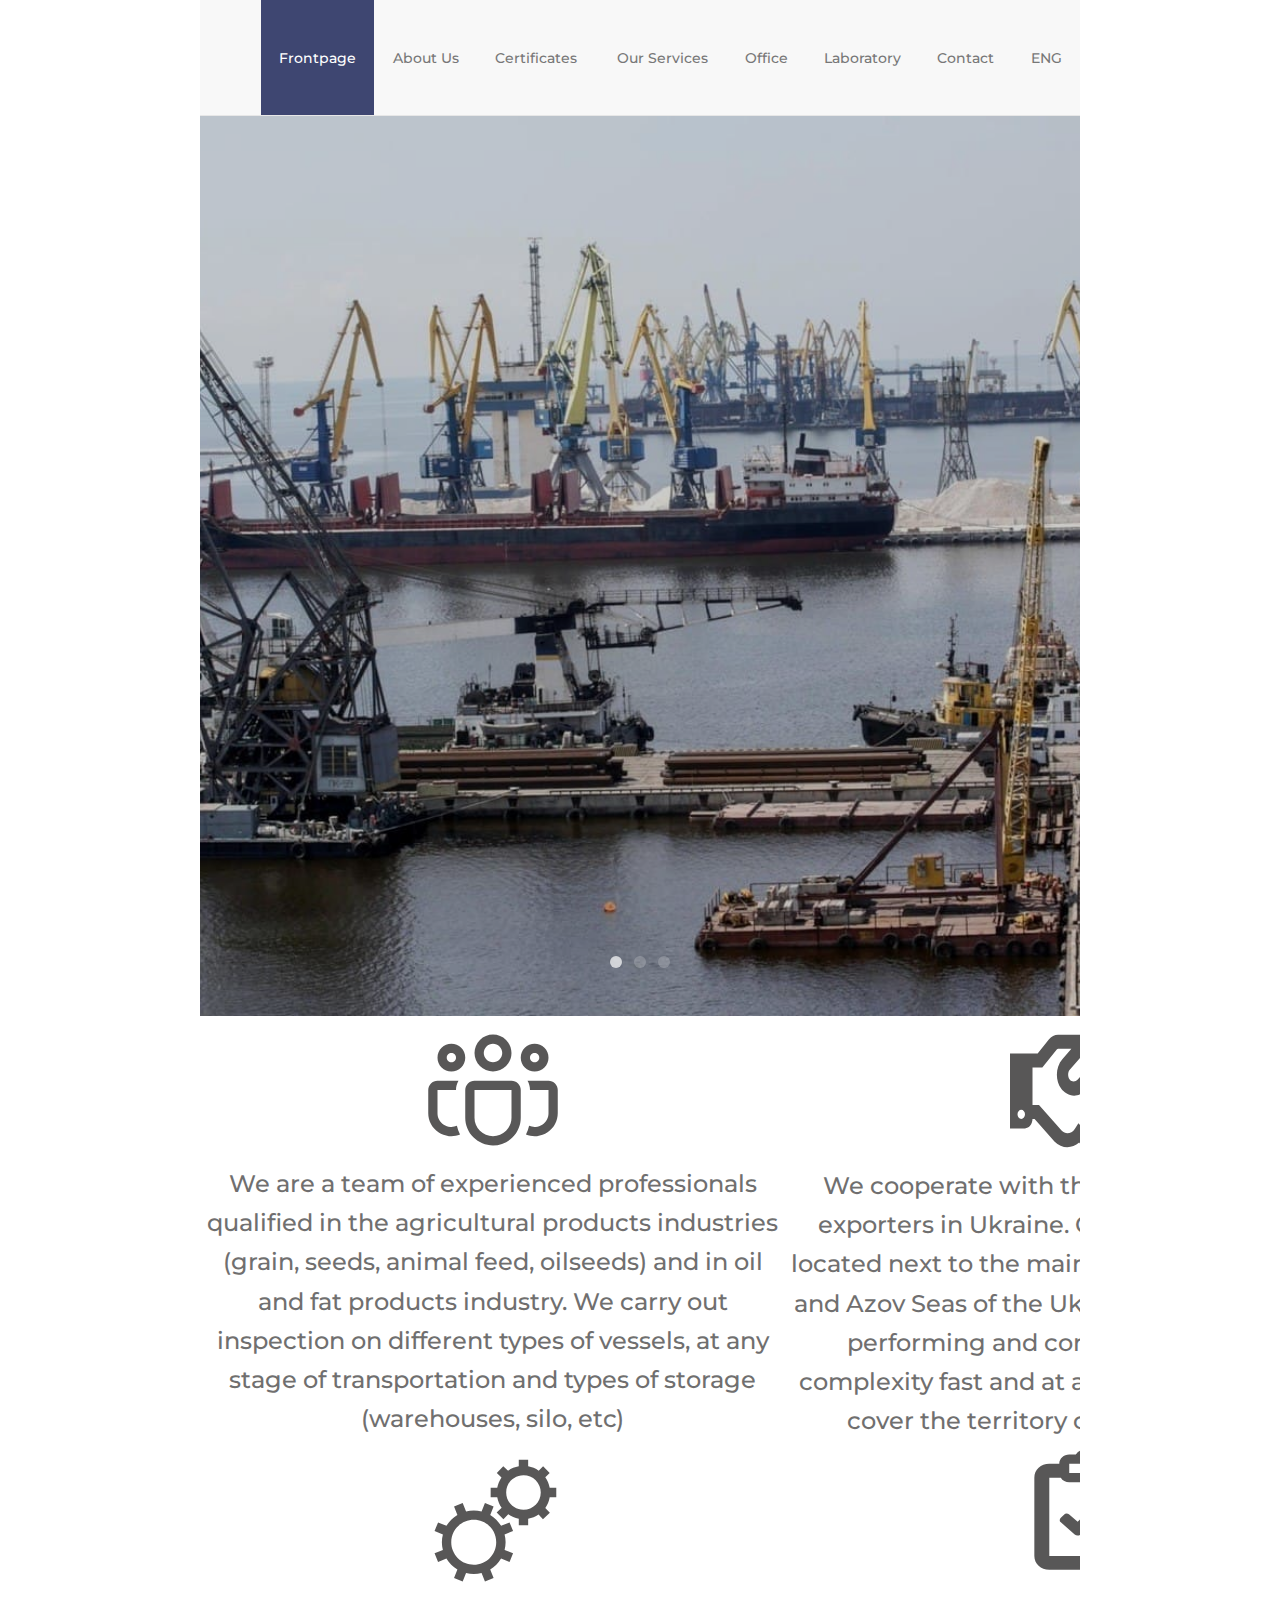
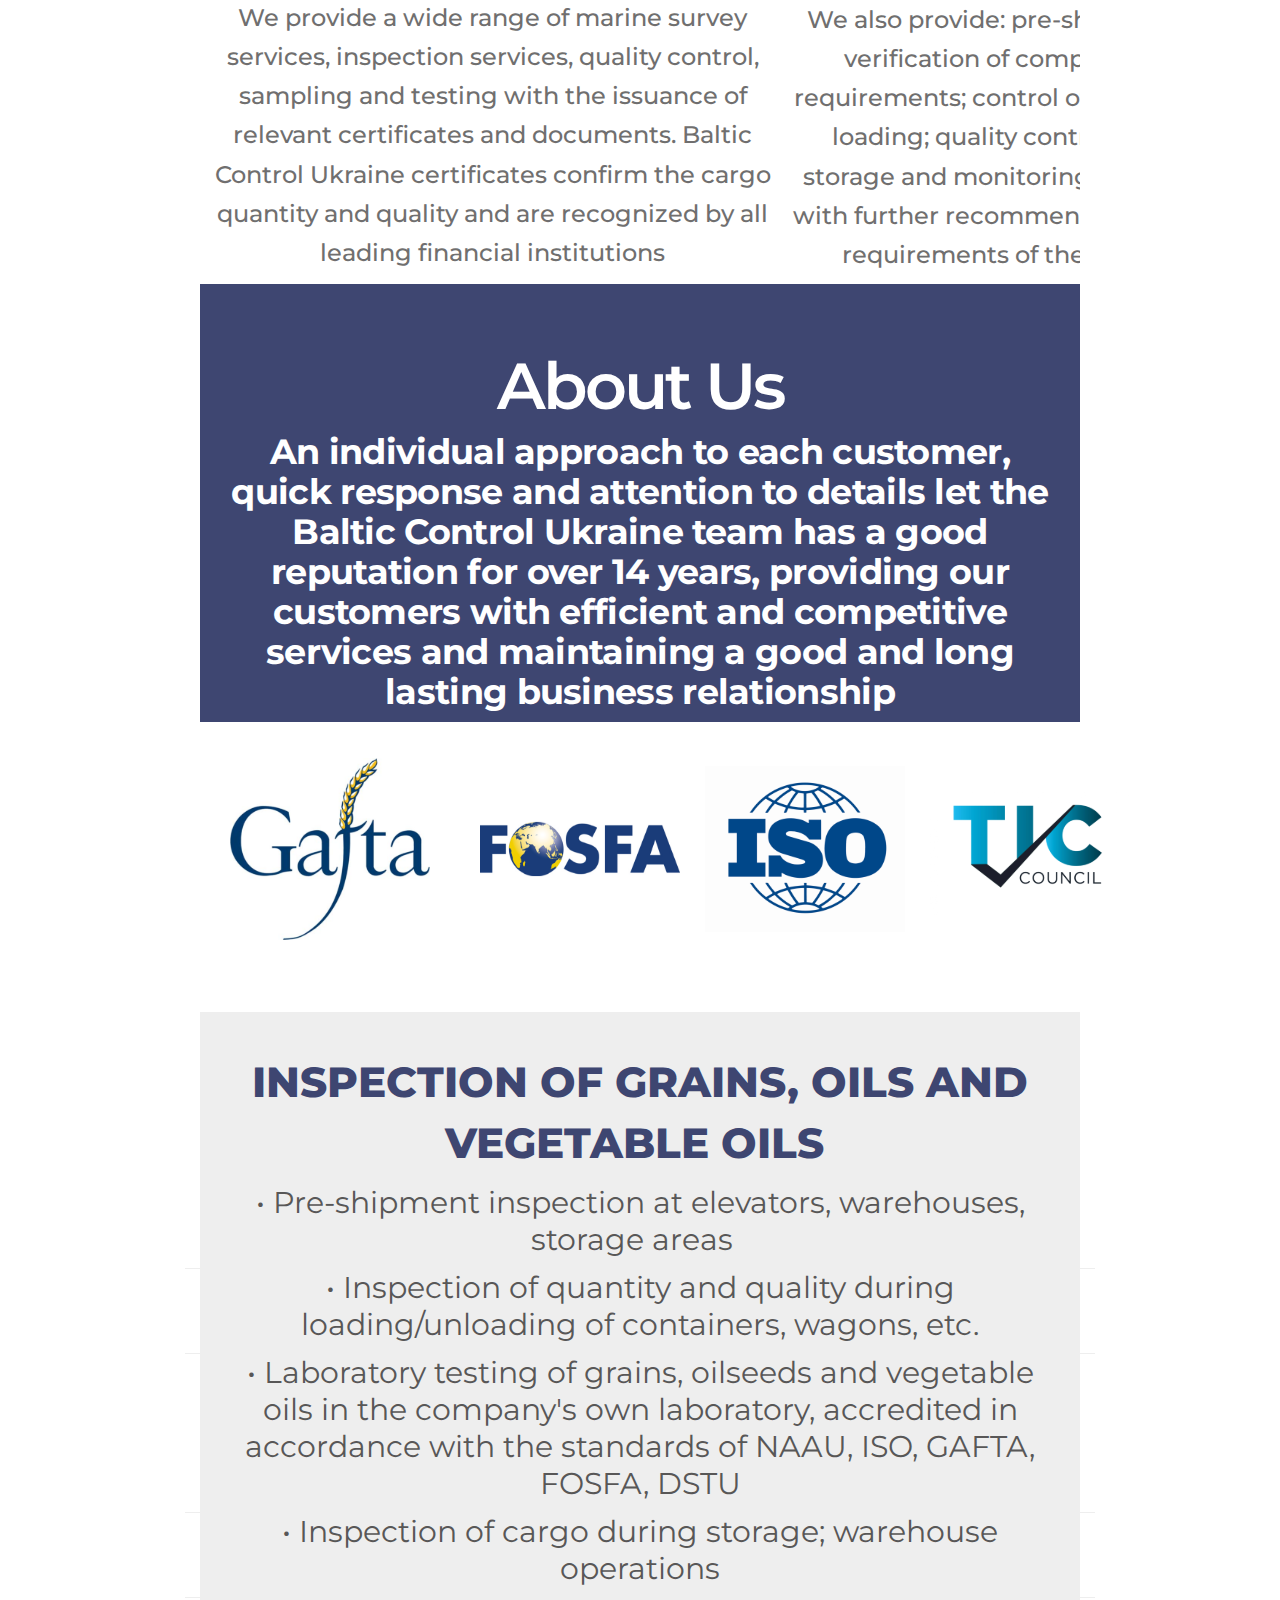
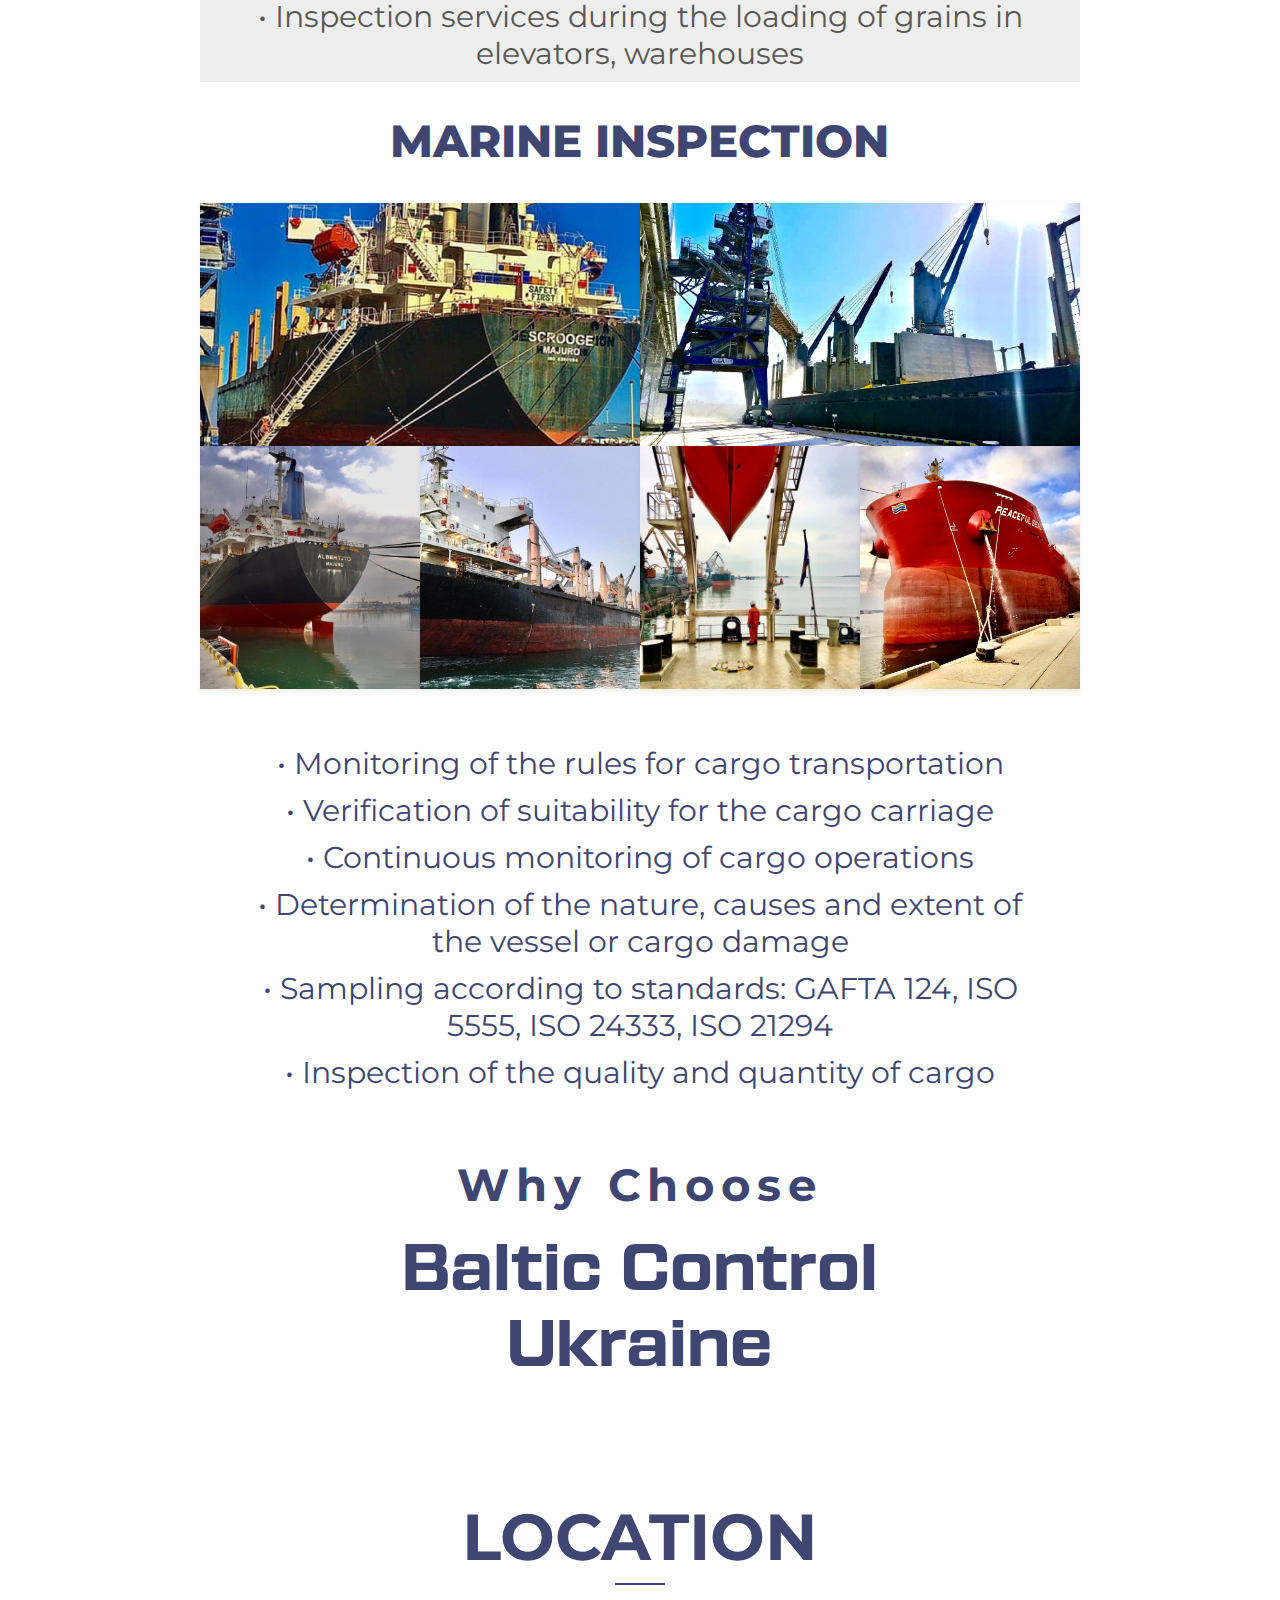
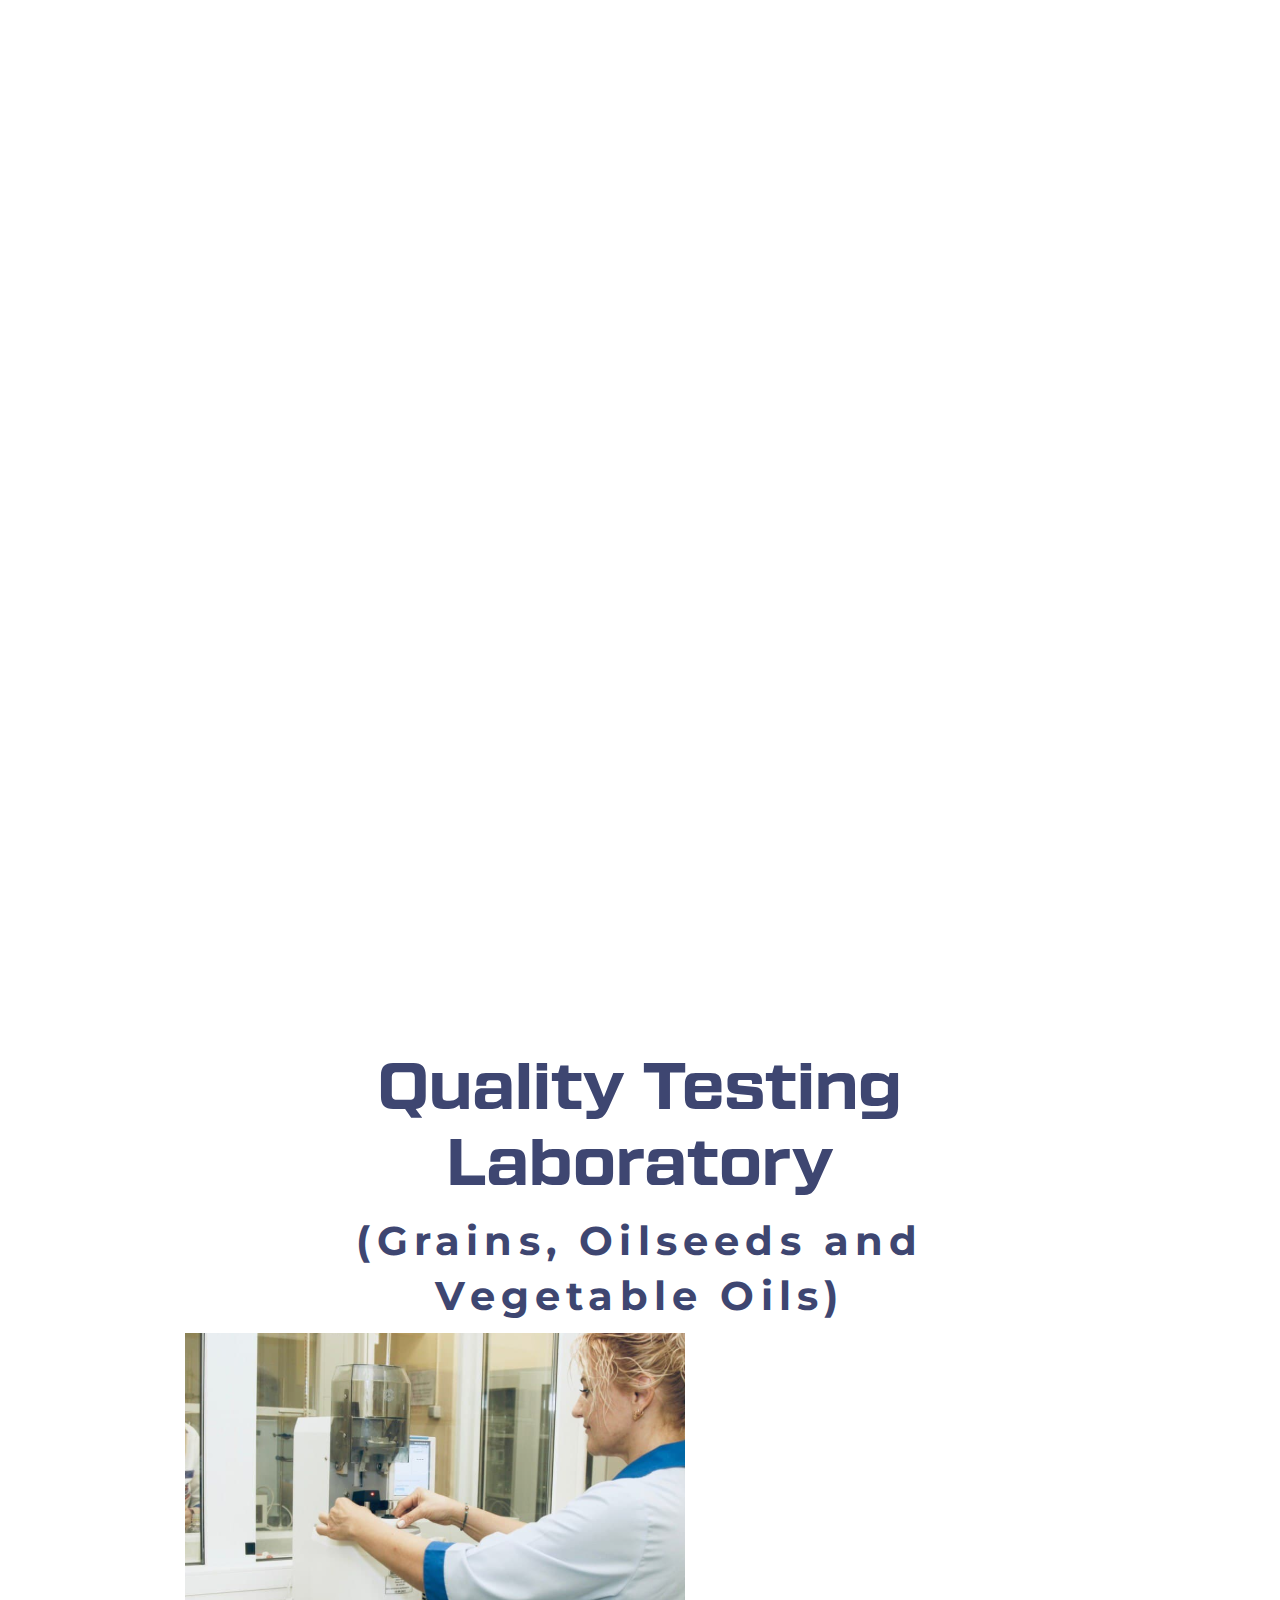
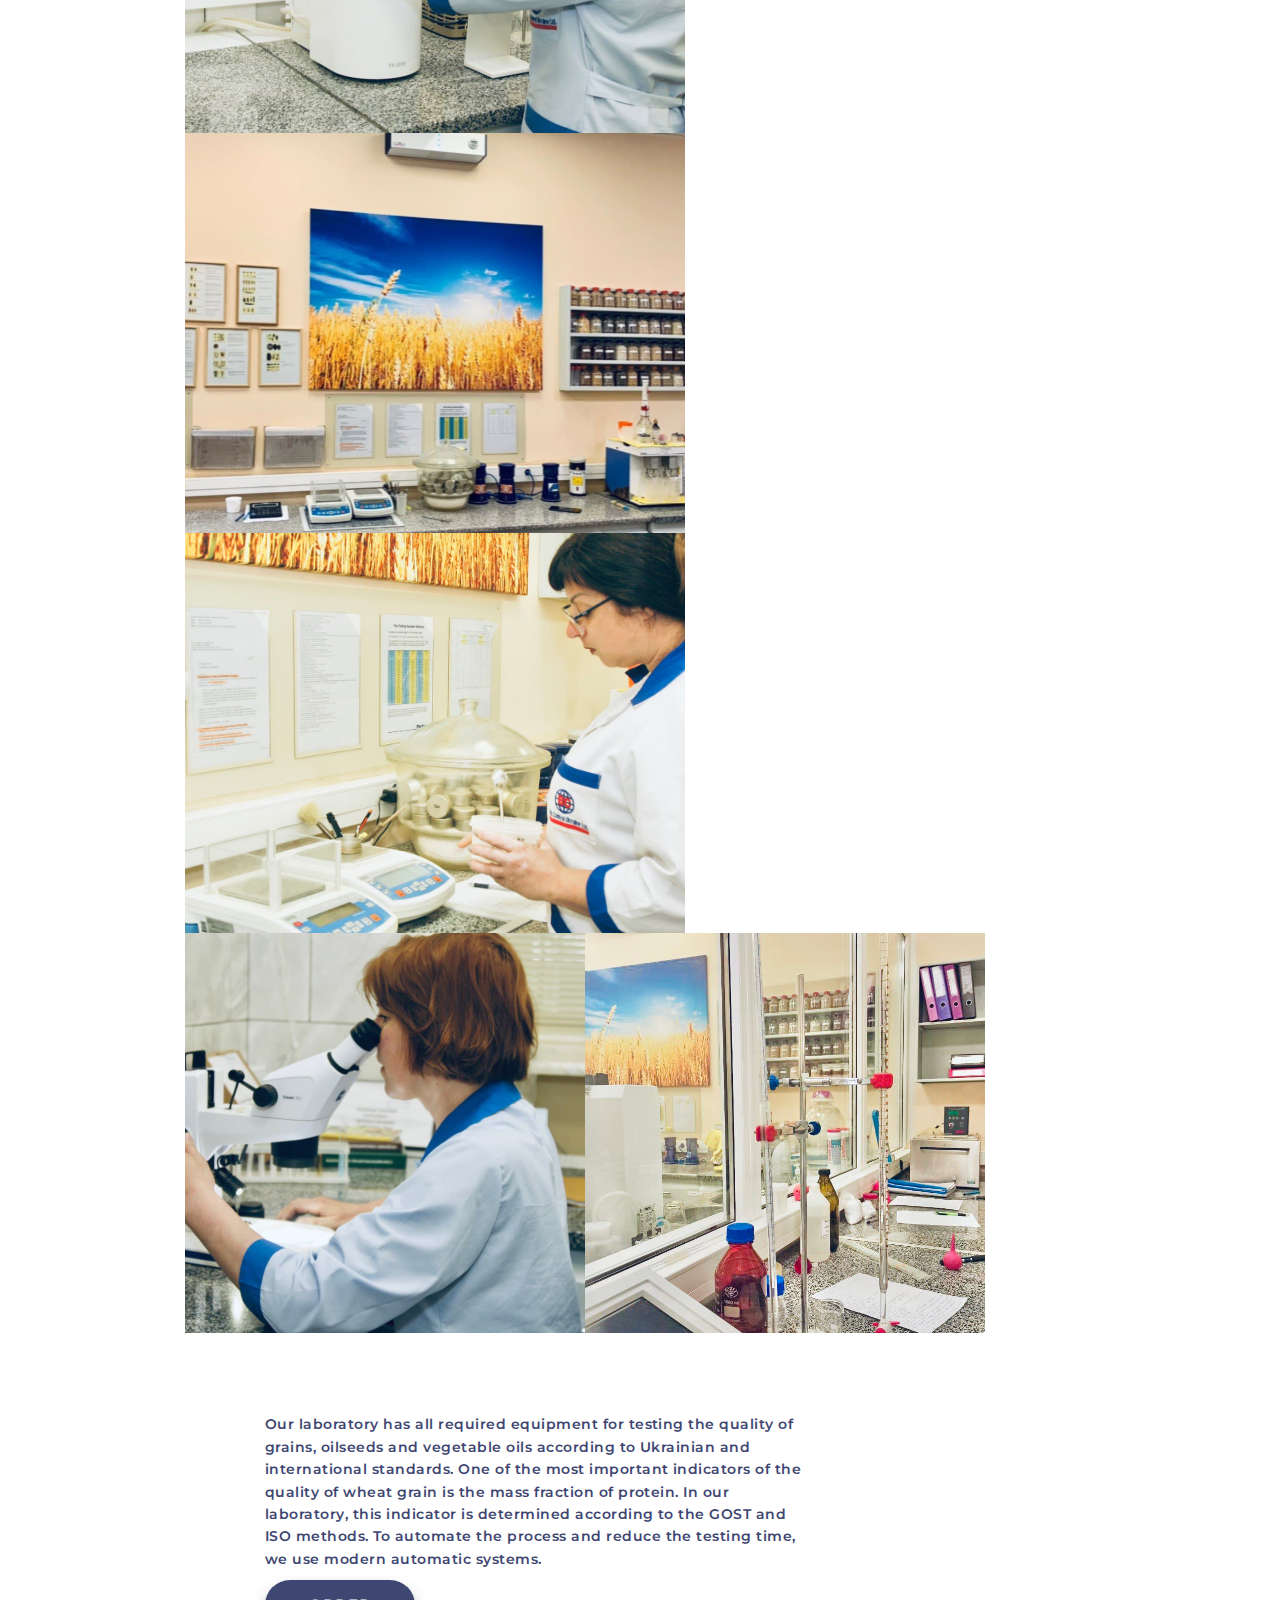
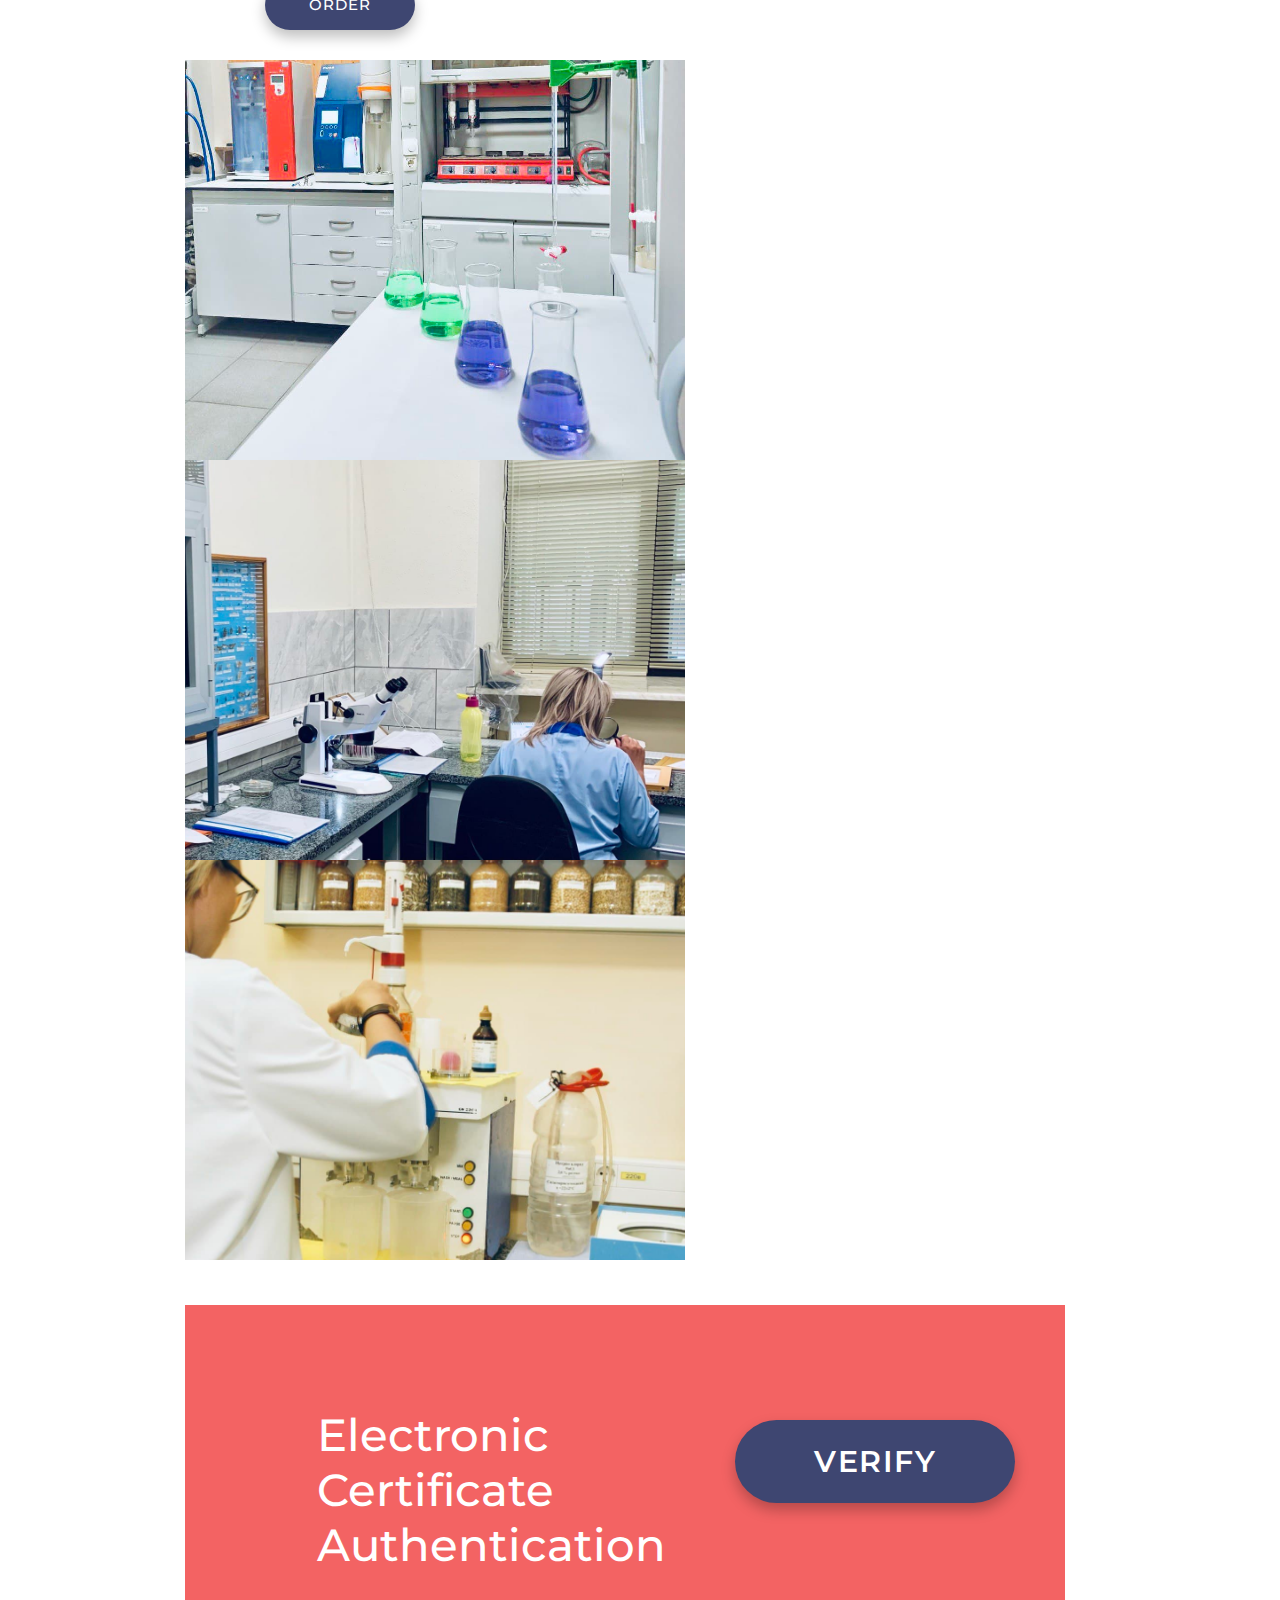
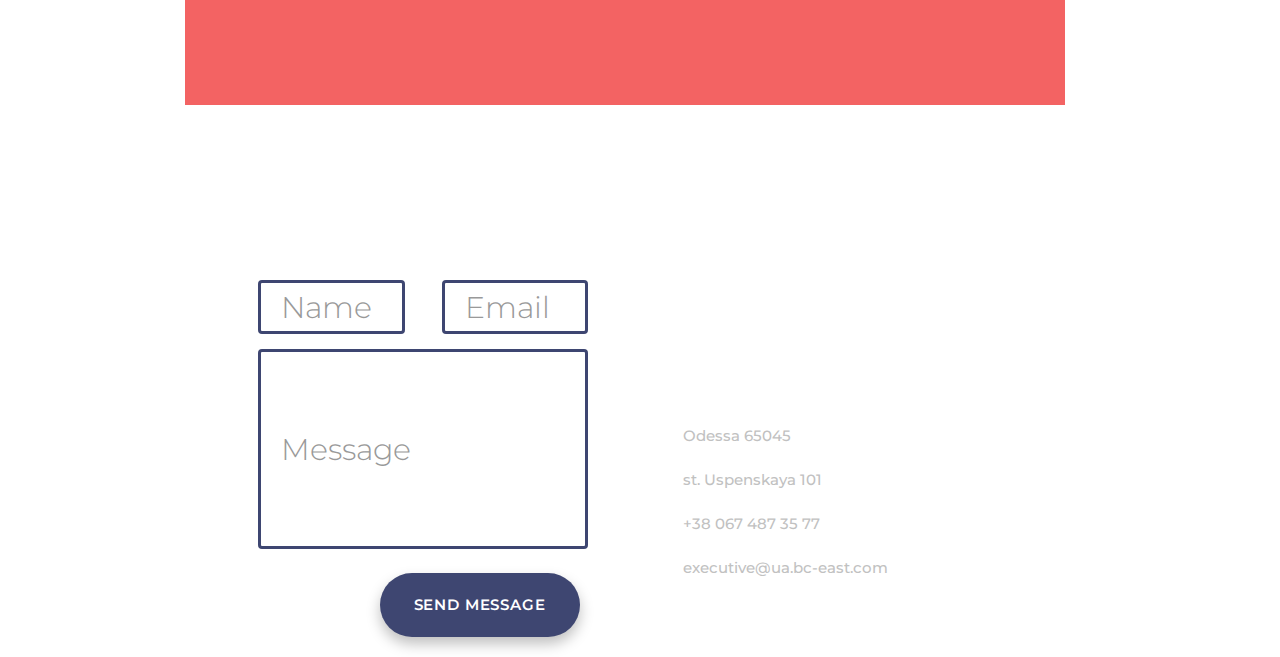
==== eng.html @ b2845d5c "Add files via upload" ====
<!DOCTYPE HTML>
<html>

<head>
	<meta charset="utf-8">
	<meta http-equiv="X-UA-Compatible" content="IE=edge">
	<title>Baltic Control Ukraine</title>
	<meta name="viewport" content="width=device-width, initial-scale=1">
	<meta name="description" content="Baltic Control" />

	<meta name="google-site-verification" content="5-y2svCvq6VU3RbQhEiI1MVONvw88_3k-zhdFDZA7wg" />



	<link rel="shortcut icon" href="./img/logos/globeLogo.svg" type="image/png">




	<link href="https://fonts.googleapis.com/css?family=Droid+Sans" rel="stylesheet">

	<!-- Animate.css -->
	<link rel="stylesheet" href="./css/animate.css">
	<link rel="stylesheet" href="./css/newmobile.css">
	<!-- Icomoon Icon Fonts-->
	<link href="https://fonts.googleapis.com/css2?family=Montserrat:wght@300;400;500;600;700;800&display=swap"
		rel="stylesheet">

	<link rel="stylesheet" href="./css/icomoon.css">

	<!-- Bootstrap  -->
	<link rel="stylesheet" href="./css/bootstrap.css">
	<!-- Magnific Popup -->
	<link rel="stylesheet" href="./css/magnific-popup.css">
	<!-- Owl Carousel  -->
	<link rel="stylesheet" href="./css/owl.carousel.min.css">
	<link rel="stylesheet" href="./css/owl.theme.default.min.css">
	<!-- Flexslider -->
	<link rel="stylesheet" href="./css/flexslider.css">
	<!-- Theme style  -->
	<link rel="stylesheet" href="./css/newstyle.css">

	<link rel="stylesheet" href="./fonts/TacticSans-Bld.woff">

	<!-- Modernizr JS -->
	<script src="js/jquery.min.js"></script>
	<script src="./js/modernizr-2.6.2.min.js"></script>

	<script src="./js/jquery.validate.min.js"></script>
	<script src="./js/script.js"></script>
	<!-- FOR IE9 below -->
	<!--[if lt IE 9]>
	<script src="js/respond.min.js"></script>
	<![endif]-->

</head>

<body>

	<div class="gtco-loader"></div>

	<div id="page">

		<nav class="navbar navbar-default navbar-static-top row">
			<div class="container-fluid">
				<div class="navbar-header">
					<a class="navbar-brand" href="#"><img src="./img/logos/logo.png" alt="" srcset="" "></a>

					<button type=" button" class="navbar-toggle" data-toggle="collapse" data-target=".navbar-collapse">
						<span class="sr-only">Toggle navigation</span>
						<span class="icon-bar"></span>
						<span class="icon-bar"></span>
						<sapn class="icon-bar"></sapn>
						</button>
				</div>
				<ul class="nav navbar-nav navbar-right collapse navbar-collapse">
					<li class="active"><a href="#main">Frontpage</a></li>
					<li><a href="#about">About Us</a></li>
					<li><a href="#certificates">Certificates</a></li>
					<li><a href="#poslugi">&nbsp;Our Services</a></li>
					<li><a href="#office">Office</a></li>
					<li><a href="#laba">Laboratory</a></li>
					<li><a href="#contacts">Contact</a></li>
					<li class="nav-item dropdown">
						<a class="nav-link dropdown-toggle" href="#" id="navbarDropdown" role="button"
							data-toggle="dropdown" aria-haspopup="true" aria-expanded="false">
							ENG
						</a>

						<div class="dropdown-menu dropdown-menu2" aria-labelledby="navbarDropdown">
							<a class="dropdown-item" href="./ru.html">РУ</a>
							<a class="dropdown-item" href="./index.html">УКР</a>
						</div>
					</li>
					<li>
						<a href="./ru.html" class="inv-bar" style="padding:0px;"> РУ</a>
					</li>

					<li><a href="./index.html" class="inv-bar" style="padding:0px;">УКР</a></li>
				</ul>

			</div>
		</nav>

		<div id="gtco-hero" class="js-fullheight" data-section="home" id="main">
			<div class="flexslider js-fullheight">
				<ul class="slides">
					<li style="background-image: url(./img/bgs/bgbody.jpg);">
						<div class="overlay"></div>
						<div class="container">
							<div class="col-md-10 col-md-offset-1 text-center js-fullheight slider-text"
								style="margin-top:0%">
								<div class="slider-text-inner">
									<img src="./img/logos/globeLogo.svg" class="globeLogo align-center" alt="">
									<h2>Baltic Control Ukraine</h2>

								</div>
							</div>
						</div>
					</li>
					<li style="background-image: url(./img/bgs/slider2.jpg);">
						<div class="overlay"></div>
						<div class="container">
							<div class="col-md-10 col-md-offset-1 text-center js-fullheight slider-text"
								style="margin-top:0%">
								<div class="slider-text-inner">
									<img src="./img/logos/globeLogo.svg" class="globeLogo align-center" alt="">
									<h2>Baltic Control Ukraine</h2>

								</div>
							</div>
						</div>
					</li>
					<li style="background-image: url(./img/bgs/slider-3.jpg);">
						<div class="overlay"></div>
						<div class="container">
							<div class="col-md-10 col-md-offset-1 text-center js-fullheight slider-text"
								style="margin-top:0%">
								<div class="slider-text-inner">
									<img src="./img/logos/globeLogo.svg" class="globeLogo align-center" alt="">
									<h2>Baltic Control Ukraine</h2>

								</div>
							</div>
						</div>
					</li>
				</ul>
			</div>
		</div>

		<div class="container cards" id="about">


			<div class="row">
				<div class="col-md-6">
					<div class="card">
						<div class="card-img text-center">
							<img src="./img/icons/team.svg" class="card-img-top text-center" alt="...">
						</div>
						<div class="card-body">
							<p class="ct1">We are a team of experienced professionals qualified in the agricultural products industries (grain, seeds, animal feed, oilseeds) and in oil and fat products industry. We carry out inspection on different types of vessels, at any stage of transportation and types of storage (warehouses, silo, etc)</div>
						<div class="card">
							<div class="card-img text-center">
								<img src="./img/icons/services.svg" class="card-img-top text-center" alt="...">
							</div>
							<div class="card-body">
								<p class="ct1">We provide a wide range of marine survey services, inspection services, quality control, sampling and testing with the issuance of relevant certificates and documents. Baltic Control Ukraine certificates confirm the cargo quantity and quality and are recognized by all leading financial institutions</p>
							</div>
						</div>
					</div>
				</div>
				<div class="row">
					<div class="col-md-6">
						<div class="card">
							<div class="card-img text-center">
								<img src="./img/icons/handshake.svg" class="card-img-top " alt="...">
							</div>
							<div class="card-body">
								<p class="ct1">We cooperate with the biggest agricultural exporters in Ukraine. Company branches are located next to the main cargo hubs of the Black and Azov Seas of the Ukrainian coast; this allows performing and controlling work of any complexity fast and at a high level. Our services cover the territory of the whole country</p>
							</div>
						</div>

						<div class="card">
							<div class="card-img text-center">
								<img src="./img/icons/inspection.svg" class="card-img-top text-center" alt="...">
							</div>
							<div class="card-body">
								<p class="ct1">We also provide: pre-shipment inspection and verification of compliance with contract requirements; control of weight/quantity during loading; quality control of cargo; collateral storage and monitoring; review of the contract with further recommendations according to the requirements of the destination country </p>
							</div>
						</div>
					</div>
				</div>
			</div>
		</div>
	</div>
	</div>
	</div>
	</div>

	<div class="third-block" id="certificates">
		<div class="col texts">
			<div class="row text-center">
				<h2>About Us</h2>
			</div>
			<div class="row text-center">
				<p>An individual approach to each customer, quick response and attention to details let the Baltic Control Ukraine team has a good reputation for over 14 years, providing our customers with efficient and competitive services and maintaining a good and long lasting business relationship</p>
			</div>
		</div>
	</div>

	<div class="certificates container text-center ">
		<div class="row lg2">
			<div class="col-md-3 col-sm-6">
				<img src="./img/logos/gafta.svg" alt="" class="logo1 lg2">
			</div>

			<div class="col-md-3 col-sm-6">
				<img src="./img/logos/fosfa.svg" alt="" class="logo2 lg2">
			</div>

			<div class="col-md-3 col-sm-6">
				<img src="./img/logos/iso.svg" alt="" class="logo3 lg2">
			</div>

			<div class="col-md-3 col-sm-6">
				<img src="./img/logos/tic.svg" alt="" class="logo4 lg2">
			</div>
		</div>

		<div class="row" style="columns: 2;">
			<div class="col-md-6 col-sm-6">
				<img src="./img/logos/gafta.svg" alt="" class="logo1 logoz">
			</div>

			<div class="col-md-6 col-sm-6">
				<img src="./img/logos/fosfa.svg" alt="" class="logo2 logoz">
			</div>
		</div>

		<div class="row" style="columns: 2;">
			<div class="col-md-6 col-sm-6">
				<img src="./img/logos/iso.svg" alt="" class="logo3 logoz">
			</div>

			<div class="col-md-6 col-sm-6">
				<img src="./img/logos/tic.svg" alt="" class="logo4 logoz">
			</div>
		</div>


	</div>


	<div class="inspect" id="poslugi">
		<div class="row text-center">
			<h2>INSPECTION OF GRAINS, OILS AND VEGETABLE OILS&nbsp;</h2>
		</div>

		<div class="row text-center">
			<p>• Pre-shipment inspection at elevators, warehouses, storage areas&nbsp;&nbsp;</p>
			<hr />
			<p>•&nbsp;Inspection of quantity and quality during loading/unloading of containers, wagons, etc.</p>
			<hr />
			<p>•&nbsp;Laboratory testing of grains, oilseeds and vegetable oils in the company's own laboratory, accredited in accordance with the standards of NAAU, ISO, GAFTA, FOSFA, DSTU</p>
			<hr />
			<p>•&nbsp;Inspection of cargo during storage; warehouse operations</p>
			<hr />
			<p>•&nbsp;Inspection services during the loading of grains in elevators, warehouses</p>



		</div>
	</div>

	<div class="gtco-section gtco-secinsp" id="gtco-portfolio" data-section="portfolio">
		<div class="gtco-container">
			<div class="row">
				<div class="col-md-8 col-md-offset-2 text-center gtco-heading insp-h">
					<h1>MARINE INSPECTION</h1>
				</div>
			</div>

			<div class="kollage1">
				<div class="row ">
					<div class="col-md-6">
						<a href="./img/kollage1/kollage1.jpg" class="gtco-card-item image-popup"
							title="Project name here.">
							<figure>
								<div class="overlay"><i class="ti-plus"></i></div>
								<img src="./img/kollage1/kollage1.jpg" alt="Image" class="img-responsive">
							</figure>
						</a>
					</div>
					<div class="col-md-6">
						<a href="./img/kollage1/kollage3.jpg" class="gtco-card-item image-popup"
							title="Project name here.">
							<figure>
								<div class="overlay"><i class="ti-plus"></i></div>
								<img src="./img/kollage1/kollage3.jpg" alt="Image" class="img-responsive">
							</figure>
						</a>
					</div>
				</div>
				<div class="row">
					<div class="col-md-3">
						<a href="./img/kollage1/kollage4.jpg" class="gtco-card-item image-popup"
							title="Project name here.">
							<figure>
								<div class="overlay"><i class="ti-plus"></i></div>
								<img src="./img/kollage1/kollage4.jpg" alt="Image" class="img-responsive">
							</figure>
						</a>
					</div>
					<div class="col-md-3">
						<a href="./img/kollage1/kollage5.jpg" class="gtco-card-item image-popup"
							title="Project name here.">
							<figure>
								<div class="overlay"><i class="ti-plus"></i></div>
								<img src="./img/kollage1/kollage5.jpg" alt="Image" class="img-responsive">
							</figure>
						</a>
					</div>
					<div class="col-md-3">
						<a href="./img/kollage1/kollage8.jpg" class="gtco-card-item image-popup"
							title="Project name here.">
							<figure>
								<div class="overlay"><i class="ti-plus"></i></div>
								<img src="./img/kollage1/kollage8.jpg" alt="Image" class="img-responsive">
							</figure>
						</a>
					</div>
					<div class="col-md-3">
						<a href="./img/kollage1/kollage9.jpg" class="gtco-card-item image-popup"
							title="Project name here.">
							<figure>
								<div class="overlay"><i class="ti-plus"></i></div>
								<img src="./img/kollage1/kollage9.jpg" alt="Image" class="img-responsive">
							</figure>
						</a>
					</div>

				</div>

			</div>

			<!-- <div class="kollage3 row">
				<div class="itemK col-md-6 row">
					<a href="./img/kollage1/kollage5.svg" class="gtco-card-item image-popup"
							title="Project name here.">
							<figure>
								<div class="overlay"><i class="ti-plus"></i></div>
								<img src="./img/kollage1/kollage5.svg" alt="Image" class="img-responsive">
							</figure>
					</a>
				</div>
				<div class="itemK col-md-3">
					<a href="./img/kollage1/kollage3.svg" class="gtco-card-item image-popup"
							title="Project name here.">
							<figure>
								<div class="overlay"><i class="ti-plus"></i></div>
								<img src="./img/kollage1/kollage3.svg" alt="Image" class="img-responsive bigimg">
							</figure>
					</a>
				</div>
				<div class="itemK col-md-3">
					<a href="./img/kollage1/kollage9.svg" class="gtco-card-item image-popup"
							title="Project name here.">
							<figure>
								<div class="overlay"><i class="ti-plus"></i></div>
								<img src="./img/kollage1/kollage9.svg" alt="Image" class="img-responsive bigimg">
							</figure>
					</a>
				</div>
				<div class="row">
					<div class="itemK col-md-3 ">
						<a href="./img/kollage1/kollage5.jpg" class="gtco-card-item image-popup"
								title="Project name here.">
								<figure>
									<div class="overlay"><i class="ti-plus"></i></div>
									<img src="./img/kollage1/kollage5.jpg" alt="Image" class="img-responsive" style="height:350px;" > 
								</figure>
						</a>
					</div>
					<div class="itemK col-md-3">
						<a href="./img/kollage1/kollage6.jpg" class="gtco-card-item image-popup"
								title="Project name here.">
								<figure>
									<div class="overlay"><i class="ti-plus"></i></div>
									<img src="./img/kollage1/kollage6.jpg" alt="Image" class="img-responsive" style="height:350px;">
								</figure>
						</a>
					</div>
			</div>
			</div> -->
			<div class="row text-center sudno-txt">
				<p>
					• Monitoring of the rules for cargo transportation
				</p>
				<hr />
				<p>• Verification of suitability for the cargo carriage</p>
				<hr />
				<p>• Continuous monitoring of cargo operations
				</p>
				<hr />
				<p>• Determination of the nature, causes and extent of the vessel or cargo damage</p>
				<hr />
				<p>• Sampling according to standards: GAFTA 124, ISO 5555, ISO 24333, ISO 21294 
				</p>
				<hr />
				<p>• Inspection of the quality and quantity of cargo
				</p>



			</div>
		</div>

		<div class="gtco-section gtco-hed2" id="gtco-faq" data-section="faq">
			<div class="gtco-container">
				<div class="row">
					<div class="col-md-8 col-md-offset-2 text-center ">
						<p class="h2span2">Why Choose</p>
						<h2 class="h2main">Baltic Control Ukraine</h2>

					</div>
				</div>
				<div class="row text-center">
					<div class="col-md-6 cards2">

						<img src="./img/cards/cardCertificateEng.svg" alt="">

						<img src="./img/cards/cardDyplomEng.svg" alt="">

						<img src="./img/cards/cardManagerEng.svg" alt="">

					</div>
					<div class="col-md-6 cards2">

						<img src="./img/cards/cardOnlineEng.svg" alt="">

						<img src="./img/cards/cardDayEng.svg" alt="">

						<img src="./img/cards/cardWebEng.svg" alt="">

					</div>
				</div>
			</div>
		</div>

	</div>

	<div class="map-section">
		<div class="row" id="office">
			<div class="col-md-8 col-md-offset-2 text-center gtco-heading">
				<h2 class="h2main"
					style="font-size:65px; font-family: 'Montserrat', sans-serif !important; font-weight: 700 !important;     padding-top: 1em;">LOCATION</h2>

			</div>
		</div>
		<div class="map-fullscr">
			<iframe
				src="https://www.google.com/maps/embed?pb=!1m18!1m12!1m3!1d2747.6309498137357!2d30.73077491584393!3d46.47581757339241!2m3!1f0!2f0!3f0!3m2!1i1024!2i768!4f13.1!3m3!1m2!1s0x40c6318529da999d%3A0x8bedddffc51b60c0!2z0YPQuy4g0KPRgdC_0LXQvdGB0LrQsNGPLCAxMDEsINCe0LTQtdGB0YHQsCwg0J7QtNC10YHRgdC60LDRjyDQvtCx0LvQsNGB0YLRjCwgNjUwMDA!5e0!3m2!1sru!2sua!4v1626954883641!5m2!1sru!2sua"
				width="600" height="450" style="border:0;" allowfullscreen="" loading="lazy"></iframe>
		</div>

	</div>

	<div class="lab">
		<div class="row">
			<div class="col-md-8 col-md-offset-2 text-center" id="laba">
				<h2 class="h2main">Quality Testing Laboratory</h2>
				<p class="h2span">(Grains, Oilseeds and Vegetable Oils)</p>
			</div>
			<br>
		</div>
		<!-- <div class="row text-center img-in-row">
				<div class="col-md-5 img-col">
					<img src="./img/kollage2/kolDoc1.svg" alt="">
				</div>
				<div class="col-md-5 img-col">
					<img src="./img/kollage2/kolDoc2.svg" alt="">
				</div>
			</div>



			<div class="row text-center img-in-row">
				<div class="col-md-5 img-col-solo">
					<img src="./img/kollage2/kolDoc3.svg" alt="">
				</div>
				<div class="col-md-6 lab-container">
					<p class="lab-text">
						Наша лабораторія має необхідне обладнання для визначення основних показників якості зернових,
						олійних культур та рослинних масел як за українськими так і за міжнародними стандартами. Одним з
						найважливіших показників якості зерна пшениці є масова частка білка (протеїн). В нашій
						лабораторії визначення цього показника здійснюється за методами ДСТУ та ISO. Для автоматизації
						процесу та скорочення часу аналізу, ми застосовуємо сучасні автоматичні системи.
					</p>

					<button class="lab-button">
						<span class="btn-lab-txt ">ЗАМОВИТИ</span>

					</button>
				</div>
			</div>

			<div class="row text-center img-in-row">
				<div class="col-md-5 img-col">
					<img src="./img/kollage2/kolDoc4.svg" alt="">
				</div>
				<div class="col-md-5 img-col">
					<img src="./img/kollage2/kolDoc5.svg" alt="">
				</div>
			</div>
		</div> -->
		<div class="pics-lab">
			<div class="row">
				<div class="col-md-4 img-col"><img src="./img/kollage2/kolDoc2.svg" alt=""></div>
				<div class="col-md-4 img-col"><img src="./img/kollage2/kolDoc5.svg" alt=""></div>
				<div class="col-md-4 img-col"><img src="./img/kollage2/kolDoc4.jpg" alt=""></div>
			</div>
			<div class="row">
				<div class="col-md-4 img-col"><img src="./img/kollage2/kolDoc3.svg" style="width: 400px;" alt=""></div>
				<div class="col-md-4 img-col">
					<div class="labor">
						<p class="lab-text">Our laboratory has all required equipment for testing the quality of grains, oilseeds and vegetable oils according to Ukrainian and international standards. One of the most important indicators of the quality of wheat grain is the mass fraction of protein. In our laboratory, this indicator is determined according to the GOST and ISO methods. To automate the process and reduce the testing time, we use modern automatic systems.</p>

						<button class="lab-button">
							<span class="btn-lab-txt "> <a href="#contacts">ORDER</a> </span>

						</button>
					</div>
				</div>
				<div class="img-col"><img src="./img/kollage2/kolDoc5.jpg" alt="" style="width: 400px;"></div>
			</div>
			<div class="row">
				<div class="col-md-4 img-col"><img src="./img/kollage2/kolDoc1.jpg" alt=""></div>
				<div class="col-md-4 img-col"><img src="./img/kollage2/kolDoc10.jpg" alt=""></div>
				<div class="col-md-4 img-col"><img src="./img/kollage2/kolDoc6.jpg" alt=""></div>
			</div>
		</div>



		<div class="check row">
			<h2 class="col-md-5 ch22">Electronic Certificate Authentication &nbsp; &nbsp; &nbsp; </h2>

			<button class="col-md-offset-1 col-md-3">
				<a href="http://bc-east.com/authentication/">VERIFY</a>
			</button>
		</div>



		<div class="contacts row " id="contacts">
			<div class="form-wrap col-md-6  col-md-offset-1">
				<form class="forma" action="sender.php" method="post">

					<div class="form-group col-md-4">
						<input type="text"  class="form-control" id="inputEmail4" placeholder="Name" name="user_name" required>
					</div>
					<div class="form-group col-md-offset-1 col-md-4">
						<input type="email" class="form-control" id="inputPassword4" placeholder="Email" name="user_email" required>
					</div>
					<div class="form-group  col-md-9">
						<input type="text" class="form-control group1 align-top" id="inputAddress"
							placeholder="Message" name="user_message" required>
					</div>
					<div class="#">
						<button type="button" class="cont-button">
							<span class="btn-lab-txt"
								style="font-weight: 600 !important; ; font-style: normal;">SEND MESSAGE</span>
						</button>
					</div>
				</form>

			</div>
			<div class="adress-texts" style="padding-top: 175px;">

				<div class="row address col-md-3">Our Address:</div>

				<div class="row adress-desc col-md-3">Odessa 65045<br>st. Uspenskaya 101<br>
					+38 067 487 35 77
					<br>
					executive@ua.bc-east.com
				</div>
			</div>

			<div class="status"></div>

		</div>



		<div class="gototop js-top">
			<a href="#" class="js-gotop"><img src="https://img.icons8.com/ios-filled/30/ffffff/up--v1.png" /></a>
		</div>

		<!-- jQuery -->
		
		<!-- jQuery Easing -->
		<script src="js/jquery.easing.1.3.js"></script>
		<!-- Bootstrap -->
		<script src="js/bootstrap.min.js"></script>
		<!-- Waypoints -->
		<script src="js/jquery.waypoints.min.js"></script>
		<!-- Carousel -->
		<script src="js/owl.carousel.min.js"></script>
		<!-- countTo -->
		<script src="js/jquery.countTo.js"></script>
		<!-- Flexslider -->
		<script src="js/jquery.flexslider-min.js"></script>
		<!-- Magnific Popup -->
		<script src="js/jquery.magnific-popup.min.js"></script>
		<script src="js/magnific-popup-options.js"></script>
		<!-- Main -->
		<script src="js/main.js"></script>

</body>

</html>
---- css/newmobile.css ----
/* Smartphones (portrait and landscape) ----------- */

@media only screen 
and (min-device-width : 375px) 
and (max-device-width : 480px) {


    .cardIm2{
        margin-left: 30px;
    }

}

@media only screen 
and (min-device-width : 320px) 
and (max-device-width : 480px) {
/* Styles */

.navbar-brand img{
    height: 57px !important;
}

.naming {
    padding-left: 31px !important;
    padding-top: 40px;
}



.cardIm2 {

    width: 347px !important;
    margin-top: 16px !important;
}

.n2 {
    padding-top: 4% !important;
}

.naming p {
    font-size: 16px !important;
}
.oneCard {
    margin-bottom: 40px !important;
    background: rgba(196, 196, 196, 0.2);
}

.buttonOrder {
    margin-top: 0px !important;
    margin-bottom: 40px !important;
    width: 171px !important;
    height: 57px !important;
    margin-left: 28px !important;
    background: #3E4671;
    border-radius: 91px;
    border: 0px !important;
    font-family: "Montserrat", sans-serif;
    font-style: normal;
    font-weight: bold;
    font-size: 18px !important;
    line-height: 173.9%;
    letter-spacing: -0.02em;
    color: #FFFFFF;
}

.buttonOrder2 {
    margin-top: 30px !important;
    width: 171px !important;
    height: 57px !important;
    background: #3E4671;
    border-radius: 91px;
    border: 0px !important;
    font-family: "Montserrat", sans-serif;
    font-style: normal;
    font-weight: bold;
    font-size: 18px !important;
    line-height: 173.9%;
    letter-spacing: -0.02em;
    color: #FFFFFF;
}

.naming h2 {
    font-size: 19px !important;
    line-height: 26px !important;
    max-width: 276px;
}

.logo2{
    margin-left: 40px !important;
}


.logo3{
    margin-left: 40px !important;
}
.logo4{
    margin-left: 40px !important;
}

.img-col img{
    width: 105% !important;
    height: auto !important;
    
}


.ct1 {
    font-size: 13px !important;
    padding: 33px;
}

.inv-bar {
    opacity: 1 !important;
    height: auto !important;
    margin: initial !important;
    width: auto !important;
    padding: 1.4em 1.3em !important;
}

.cont-button{
    margin-right: 46% !important;
}

.navbar li a {
    padding: 1.4em 1.3em !important;
}

.dropdown-menu{
    opacity: 0 !important;
    width: 0px !important;
    height: 0px !important;
    padding: 0 !important;
    margin: 0 !important;
}

.gtco-secinsp{
    padding: 0px !important;
}


.navbar-toggle {
    position: relative;
    float: right;
    margin-right: 39px !important;
    padding: 9px 10px;
    margin-top: 27.5px !important;
    margin-bottom: 10.5px;
    background-color: transparent;
    background-image: none;
    border: 1px solid transparent;
    border-radius: 4px;
    /* align-self: center; */
}

.labor{
    padding: 0px !important;
}



.lab{
    margin-left:0px  !important;
}

.logo1{
    width: 200px;
}

.navbar-brand {
    margin-left: 2% !important;
}

.logo2{
    width: 200px;
}

.logo3{
    width: 200px;
    padding-left: 0px !important;
}

.logo4{
    width: 200px;
    padding-left: 0px !important;
}

.inspect h2{
    font-size: 16px !important;
    line-height:30px !important;
}

.inspect p{
    font-size: 14px !important;
    line-height: 28px;
}

.sudno-txt p {
    font-size: 13px !important;
    line-height: 19px !important;
}

.navbar-toggle{
    margin-top: 0;
}

.card-text{
    font-size: 14px !important;
    padding: 22px;
}

.check h2{
    padding: 17px !important;
  }



.card-img-top{
    width: 65px !important;
}

.texts{
    margin-left: 0px !important;
    margin-right:0px !important;
}

.texts div h2{
    font-size: 35px;
}

.texts p{
    font-size: 17px !important;
    line-height:25px !important;
}

.logo1 {
    padding-top: 50px;
  }

.insp-h h1{
    font-size: 16px !important;
    margin:0px !important;
}

.check button{
    width: 200px !important;
    height:54px !important;
    margin-left: 25%;
}

.check button a{
    font-size: 18px !important;
}

.check{
    padding-left: 5% !important;
    min-height: 290px !important;
    
}

.gtco-heading {
    margin-bottom: 0em !important;
}

.check h2{
    font-family: 'Montserrat', sans-serif;
    font-style: normal;
    font-weight: 500;
    font-size: 19px !important;
    line-height: 55px;
    padding-top: 15%;
    color: #FFFFFF;
    text-align: center !important;
}

.ch2{
    font-size: 15px !important;
}

.info-poslugi div div h2 {
    margin-top: 70px;
    font-family: 'Montserrat', sans-serif;
    font-style: normal;
    font-weight: bold;
    font-size: 30px !important;
    line-height: 38px !important;
    color: #3E4671;
}

.info-p {
    font-family: 'Montserrat', sans-serif !important;
    font-style: normal !important;
    font-weight: 600 !important;
    font-size: 20px !important ;
    line-height: 25px !important;
    text-align: center !important;
    color: #3E4671 !important;
    padding-left: 10px;
    padding-right: 10px;
}

.h2span {
    font-size: 14px !important;
    padding: 32px;
    letter-spacing: 0em !important;
    line-height: 25px !important;
    padding-top: 0px;
    padding-bottom: 0px;
    margin-bottom: 0px;
    
}

.h2span2 {
    font-family: 'Montserrat', sans-serif !important;
    font-style: normal !important;
    font-weight: bold !important;
    font-size: 20px !important;
    line-height: 0px !important;
    text-align: center !important;
    letter-spacing: 0px !important;
    color: #3E4671 !important;
}

.h2main{
    font-size: 25px !important;
    padding-top: 0px !important;
    margin-bottom: 0px !important;
    margin-top: 0px !important;
    height: 60px;

}

.map-fullscr iframe {
    width: 100%;
    height: 320px !important;
}
.logoz{
    width: 130px !important;
    opacity: 1 !important;
    height:auto !important;
    margin-top: 30px;
    margin-left: 0px !important;
    padding: 0px !important;
  }

  .lg2{
      opacity: 0 !important;
      height: 0 !important;

  }

.map-fullscr {
    padding-bottom: 1em !important;
    padding-top: 2em !important;
}

.gtco-hed2 {
    padding-bottom: 0em !important;
}

.sudno-txt {
    padding-top: 2em !important;
    padding-bottom: 4em;
}

.cards2 img{
    width: 300px !important;
}

.adress-texts {
    padding-top: 0 !important;
    padding-left: 53px;
}
.address {
    font-family: 'Montserrat', sans-serif !important;
    font-style: normal;
    font-weight: 600;
    font-size: 35px !important;
    line-height: 67px;
    color: #FFFFFF;
}

.adress-desc{
    font-size: 21px !important;
}

.lab-text {
    text-align: left;
    padding-top: 40px;
    font-family: 'Montserrat', sans-serif;
    font-style: normal;
    font-weight: 600;
    font-size: 20px !important;
    line-height: 130.4% !important;
    letter-spacing: 0 !important;
    color: #3E4671;
    padding-left: 20px;


    padding: 28px;
    padding-right: 391px;
}

.lab-button {
    background: #3E4671 !important;
    box-shadow: 0px 7px 14px rgb(0 0 0 / 25%) !important;
    border-radius: 104px !important;
    width: 150px;
    height: 50px;
    border: none;
    float: left;

    margin-left: 20px;
}

.btn-lab-txt{
    font-size: 18px !important;
}


.cont-button{
    width: 180px !important;
    height: 60px !important;
}

.slider-text-inner h2 {
    font-family: 'TacticSans-Bld', sans-serif;
    font-size: 39px !important;
}

.check {
    /* width: 100%; */
    width: auto !important;
}

.contacts {
    width: auto  !important;
}

.lab-button {
    background: #3E4671 !important;
    box-shadow: 0px 7px 14px rgb(0 0 0 / 25%) !important;
    border-radius: 104px !important;
    width: 197px !important;
    height: 54px !important;
    border: none;
    float: left;
    margin-bottom: 20px;
}

.forma{
    padding-top: 175px;
    padding-left: 20px;
    padding-right: 20px;
}
.cont-button{
    margin-left: 10% !important;
}

li a{
    color: #fff !important;
    background-color: #3E4671 !important;
}

.globeLogo{
    height: 100px !important;
    width: 150px !important;
}
}



/* Smartphones (landscape) ----------- */
@media only screen 
and (min-width : 320px) and (max-width :768px){
/* Styles */
body{
    padding: 0px !important;
}
}

/* Smartphones (portrait) ----------- */
@media only screen 
and (max-width : 320px) {
/* Styles */
}

/* iPads (portrait and landscape) ----------- */
@media only screen 
and (min-device-width : 768px) 
and (max-device-width : 1024px) {
/* Styles */


.naming {
    padding-left: 40px !important;
    padding-top: 40px;
}

.logo2{
    padding-left: 50px 
    ;
}

.logo3{
    padding-left: 50px !important;
}

.logo4{
    padding-left: 50px !important;
}

body {
    font-size: 11px !important;
    
}

.globeLogo{
    width: 135px !important;
}

#gtco-hero .flexslider .slider-text>.slider-text-inner h2 {
    font-size: 63px !important;
    font-weight: 300;
    color: #fff;
}

.navbar-brand img{
    height: 48px !important;
}

.navbar  li a{
    padding: 3.4em 1.3em !important;
}

.logo1 {
    padding-top: 50px;
  }
  .adress-desc{
    font-size: 18px !important;
    line-height: 44px !important;
}

.lab{
    margin-left:0px  !important;
}

.img-col-solo img {
    width: 400px !important;
    height: auto;
    object-position: center;
}

.address {
    font-family: 'Montserrat', sans-serif !important;
    font-style: normal;
    font-weight: 600;
    font-size: 40px !important;
    line-height: 67px;
    color: #FFFFFF;
}

}

/* iPads (landscape) ----------- */
@media only screen 
and (min-device-width : 768px) 
and (max-device-width : 1024px) 
and (orientation : landscape) {
/* Styles */    
    body {
        font-size: 12px !important;
        padding: 0 50px !important;
    }

    .cardIm2 {
        width: 381px !important;
        margin-top: 113px !important;
    }
    .cardIm {
        width: 100%;
    }
    

    .navbar li a {
        padding: 2.7em 0.7em !important;
    }

    .texts {
        text-align: center;
    }

    .texts p{
        font-size: 26px !important;
    }

    .texts h2{
        font-size: 50px !important;
    }

    .logo1{
        padding-top: 0px !important;
        width: 200px !important;
    }

    .logo2{
        padding-left: 0px !important;
        width: 200px;
    }
    
    .logo3{
        padding-left: 0px !important;
        width: 200px;
    }
    
    .logo4{
        padding-left: 0px !important;
        width: 200px;
    }

    


    .info-poslugi div div h2 {
        margin-top: 70px;
        font-family: 'Montserrat', sans-serif;
        font-style: normal;
        font-weight: bold;
        font-size: 35px !important;
        line-height: 38px !important;
        color: #3E4671;
    }
    
    .info-p {
        font-family: 'Montserrat', sans-serif !important;
        font-style: normal !important;
        font-weight: 600 !important;
        font-size: 25px !important ;
        line-height: 25px !important;
        text-align: center !important;
        color: #3E4671 !important;
        padding-left: 10px;
        padding-right: 10px;
    }

    .info-poslugi{
        height: 312px !important;
    }



    .img-col-solo img {
        width: 500px   !important;
        height: auto;
        object-position: center;
    }

    .cards2 img {
        width: 291px !important;
    }

}

/* iPads (portrait) ----------- */
@media only screen 
and (min-device-width : 768px) 
and (max-device-width : 1024px) 
and (orientation : portrait) {
/* Styles */

    
}



/* Desktops and laptops ----------- */
@media only screen 
and (min-width : 1224px) {
/* Styles */
}

/* Large screens ----------- */
@media only screen 
and (min-width : 1824px) {
/* Styles */

    .lab-container {
        padding-left: 6% !important;
    }
}

/* iPhone 4 ----------- */
@media
only screen and (-webkit-min-device-pixel-ratio : 1.5),
only screen and (min-device-pixel-ratio : 1.5) {
/* Styles */
}

@media only screen and (max-device-width : 1440px){
    .img-col-solo img {
        height: auto;
        object-position: center;
    }

    .cardIm2 {
        padding: 44px;
        width: 445px;
        margin-top: 88px;
    }

    .img-col img {
        height: auto;
    }
    .lab-text {
        text-align: left;
        font-family: 'Montserrat', sans-serif;
        font-style: normal;
        font-weight: 600;
        font-size: 14px !important;
        line-height: 160.4%;
        letter-spacing: 0.035em;
        color: #3E4671;
    }

    .logo1{
        width: 200px;
        padding-left: 0px !important;
        margin-left: 30px;
    }
    
    .logo2{
        width: 200px;
        padding-left: 0px !important;
        margin-left: 85px;
    }
    
    .logo3{
        width: 200px;
        padding-left: 0px !important;
        margin-left: 115px;
    }
    
    .logo4{
        width: 200px;
        padding-left: 0px !important;
        margin-left: 145px;
    }

    .certificates .col-md-3{
        width: 16.66667% !important;
    }

    .cards2 img{
        width: 425px;
    }

    .adress-desc {
        font-family: 'Montserrat', sans-serif !important;
        font-style: normal;
        font-weight: 500;
        font-size: 15px !important;
        line-height: 44px !important;
        color: #C1C1C1;
    }



    
}
---- css/icomoon.css ----
@font-face {
  font-family: 'icomoon';
  src:  url('../fonts/icomoon/icomoon.eot?6iuir');
  src:  url('../fonts/icomoon/icomoon.eot?6iuir#iefix') format('embedded-opentype'),
    url('../fonts/icomoon/icomoon.ttf?6iuir') format('truetype'),
    url('../fonts/icomoon/icomoon.woff?6iuir') format('woff'),
    url('../fonts/icomoon/icomoon.svg?6iuir#icomoon') format('svg');
  font-weight: normal;
  font-style: normal;
}

[class^="icon-"], [class*=" icon-"] {
  /* use !important to prevent issues with browser extensions that change fonts */
  font-family: 'icomoon' !important;
  speak: none;
  font-style: normal;
  font-weight: normal;
  font-variant: normal;
  text-transform: none;
  line-height: 1;

  /* Better Font Rendering =========== */
  -webkit-font-smoothing: antialiased;
  -moz-osx-font-smoothing: grayscale;
}

.icon-eye:before {
  content: "\e000";
}
.icon-paper-clip:before {
  content: "\e001";
}
.icon-mail:before {
  content: "\e002";
}
.icon-toggle:before {
  content: "\e003";
}
.icon-layout:before {
  content: "\e004";
}
.icon-link:before {
  content: "\e005";
}
.icon-bell:before {
  content: "\e006";
}
.icon-lock:before {
  content: "\e007";
}
.icon-unlock:before {
  content: "\e008";
}
.icon-ribbon:before {
  content: "\e009";
}
.icon-image:before {
  content: "\e010";
}
.icon-signal:before {
  content: "\e011";
}
.icon-target:before {
  content: "\e012";
}
.icon-clipboard:before {
  content: "\e013";
}
.icon-clock:before {
  content: "\e014";
}
.icon-watch:before {
  content: "\e015";
}
.icon-air-play:before {
  content: "\e016";
}
.icon-camera:before {
  content: "\e017";
}
.icon-video:before {
  content: "\e018";
}
.icon-disc:before {
  content: "\e019";
}
.icon-printer:before {
  content: "\e020";
}
.icon-monitor:before {
  content: "\e021";
}
.icon-server:before {
  content: "\e022";
}
.icon-cog:before {
  content: "\e023";
}
.icon-heart:before {
  content: "\e024";
}
.icon-paragraph:before {
  content: "\e025";
}
.icon-align-justify:before {
  content: "\e026";
}
.icon-align-left:before {
  content: "\e027";
}
.icon-align-center:before {
  content: "\e028";
}
.icon-align-right:before {
  content: "\e029";
}
.icon-book:before {
  content: "\e030";
}
.icon-layers:before {
  content: "\e031";
}
.icon-stack:before {
  content: "\e032";
}
.icon-stack-2:before {
  content: "\e033";
}
.icon-paper:before {
  content: "\e034";
}
.icon-paper-stack:before {
  content: "\e035";
}
.icon-search:before {
  content: "\e036";
}
.icon-zoom-in:before {
  content: "\e037";
}
.icon-zoom-out:before {
  content: "\e038";
}
.icon-reply:before {
  content: "\e039";
}
.icon-circle-plus:before {
  content: "\e040";
}
.icon-circle-minus:before {
  content: "\e041";
}
.icon-circle-check:before {
  content: "\e042";
}
.icon-circle-cross:before {
  content: "\e043";
}
.icon-square-plus:before {
  content: "\e044";
}
.icon-square-minus:before {
  content: "\e045";
}
.icon-square-check:before {
  content: "\e046";
}
.icon-square-cross:before {
  content: "\e047";
}
.icon-microphone:before {
  content: "\e048";
}
.icon-record:before {
  content: "\e049";
}
.icon-skip-back:before {
  content: "\e050";
}
.icon-rewind:before {
  content: "\e051";
}
.icon-play:before {
  content: "\e052";
}
.icon-pause:before {
  content: "\e053";
}
.icon-stop:before {
  content: "\e054";
}
.icon-fast-forward:before {
  content: "\e055";
}
.icon-skip-forward:before {
  content: "\e056";
}
.icon-shuffle:before {
  content: "\e057";
}
.icon-repeat:before {
  content: "\e058";
}
.icon-folder:before {
  content: "\e059";
}
.icon-umbrella:before {
  content: "\e060";
}
.icon-moon:before {
  content: "\e061";
}
.icon-thermometer:before {
  content: "\e062";
}
.icon-drop:before {
  content: "\e063";
}
.icon-sun:before {
  content: "\e064";
}
.icon-cloud:before {
  content: "\e065";
}
.icon-cloud-upload:before {
  content: "\e066";
}
.icon-cloud-download:before {
  content: "\e067";
}
.icon-upload:before {
  content: "\e068";
}
.icon-download:before {
  content: "\e069";
}
.icon-location:before {
  content: "\e070";
}
.icon-location-2:before {
  content: "\e071";
}
.icon-map:before {
  content: "\e072";
}
.icon-battery:before {
  content: "\e073";
}
.icon-head:before {
  content: "\e074";
}
.icon-briefcase:before {
  content: "\e075";
}
.icon-speech-bubble:before {
  content: "\e076";
}
.icon-anchor:before {
  content: "\e077";
}
.icon-globe:before {
  content: "\e078";
}
.icon-box:before {
  content: "\e079";
}
.icon-reload:before {
  content: "\e080";
}
.icon-share:before {
  content: "\e081";
}
.icon-marquee:before {
  content: "\e082";
}
.icon-marquee-plus:before {
  content: "\e083";
}
.icon-marquee-minus:before {
  content: "\e084";
}
.icon-tag:before {
  content: "\e085";
}
.icon-power:before {
  content: "\e086";
}
.icon-command:before {
  content: "\e087";
}
.icon-alt:before {
  content: "\e088";
}
.icon-esc:before {
  content: "\e089";
}
.icon-bar-graph:before {
  content: "\e090";
}
.icon-bar-graph-2:before {
  content: "\e091";
}
.icon-pie-graph:before {
  content: "\e092";
}
.icon-star:before {
  content: "\e093";
}
.icon-arrow-left:before {
  content: "\e094";
}
.icon-arrow-right:before {
  content: "\e095";
}
.icon-arrow-up:before {
  content: "\e096";
}
.icon-arrow-down:before {
  content: "\e097";
}
.icon-volume:before {
  content: "\e098";
}
.icon-mute:before {
  content: "\e099";
}
.icon-content-right:before {
  content: "\e100";
}
.icon-content-left:before {
  content: "\e101";
}
.icon-grid:before {
  content: "\e102";
}
.icon-grid-2:before {
  content: "\e103";
}
.icon-columns:before {
  content: "\e104";
}
.icon-loader:before {
  content: "\e105";
}
.icon-bag:before {
  content: "\e106";
}
.icon-ban:before {
  content: "\e107";
}
.icon-flag:before {
  content: "\e108";
}
.icon-trash:before {
  content: "\e109";
}
.icon-expand:before {
  content: "\e110";
}
.icon-contract:before {
  content: "\e111";
}
.icon-maximize:before {
  content: "\e112";
}
.icon-minimize:before {
  content: "\e113";
}
.icon-plus:before {
  content: "\e114";
}
.icon-minus:before {
  content: "\e115";
}
.icon-check:before {
  content: "\e116";
}
.icon-cross:before {
  content: "\e117";
}
.icon-move:before {
  content: "\e118";
}
.icon-delete:before {
  content: "\e119";
}
.icon-menu:before {
  content: "\e120";
}
.icon-archive:before {
  content: "\e121";
}
.icon-inbox:before {
  content: "\e122";
}
.icon-outbox:before {
  content: "\e123";
}
.icon-file:before {
  content: "\e124";
}
.icon-file-add:before {
  content: "\e125";
}
.icon-file-subtract:before {
  content: "\e126";
}
.icon-help:before {
  content: "\e127";
}
.icon-open:before {
  content: "\e128";
}
.icon-ellipsis:before {
  content: "\e129";
}
.icon-add-to-list:before {
  content: "\e900";
}
.icon-classic-computer:before {
  content: "\e901";
}
.icon-controller-fast-backward:before {
  content: "\e902";
}
.icon-creative-commons-attribution:before {
  content: "\e903";
}
.icon-creative-commons-noderivs:before {
  content: "\e904";
}
.icon-creative-commons-noncommercial-eu:before {
  content: "\e905";
}
.icon-creative-commons-noncommercial-us:before {
  content: "\e906";
}
.icon-creative-commons-public-domain:before {
  content: "\e907";
}
.icon-creative-commons-remix:before {
  content: "\e908";
}
.icon-creative-commons-share:before {
  content: "\e909";
}
.icon-creative-commons-sharealike:before {
  content: "\e90a";
}
.icon-creative-commons:before {
  content: "\e90b";
}
.icon-document-landscape:before {
  content: "\e90c";
}
.icon-remove-user:before {
  content: "\e90d";
}
.icon-warning:before {
  content: "\e90e";
}
.icon-arrow-bold-down:before {
  content: "\e90f";
}
.icon-arrow-bold-left:before {
  content: "\e910";
}
.icon-arrow-bold-right:before {
  content: "\e911";
}
.icon-arrow-bold-up:before {
  content: "\e912";
}
.icon-arrow-down2:before {
  content: "\e913";
}
.icon-arrow-left2:before {
  content: "\e914";
}
.icon-arrow-long-down:before {
  content: "\e915";
}
.icon-arrow-long-left:before {
  content: "\e916";
}
.icon-arrow-long-right:before {
  content: "\e917";
}
.icon-arrow-long-up:before {
  content: "\e918";
}
.icon-arrow-right2:before {
  content: "\e919";
}
.icon-arrow-up2:before {
  content: "\e91a";
}
.icon-arrow-with-circle-down:before {
  content: "\e91b";
}
.icon-arrow-with-circle-left:before {
  content: "\e91c";
}
.icon-arrow-with-circle-right:before {
  content: "\e91d";
}
.icon-arrow-with-circle-up:before {
  content: "\e91e";
}
.icon-bookmark:before {
  content: "\e91f";
}
.icon-bookmarks:before {
  content: "\e920";
}
.icon-chevron-down:before {
  content: "\e921";
}
.icon-chevron-left:before {
  content: "\e922";
}
.icon-chevron-right:before {
  content: "\e923";
}
.icon-chevron-small-down:before {
  content: "\e924";
}
.icon-chevron-small-left:before {
  content: "\e925";
}
.icon-chevron-small-right:before {
  content: "\e926";
}
.icon-chevron-small-up:before {
  content: "\e927";
}
.icon-chevron-thin-down:before {
  content: "\e928";
}
.icon-chevron-thin-left:before {
  content: "\e929";
}
.icon-chevron-thin-right:before {
  content: "\e92a";
}
.icon-chevron-thin-up:before {
  content: "\e92b";
}
.icon-chevron-up:before {
  content: "\e92c";
}
.icon-chevron-with-circle-down:before {
  content: "\e92d";
}
.icon-chevron-with-circle-left:before {
  content: "\e92e";
}
.icon-chevron-with-circle-right:before {
  content: "\e92f";
}
.icon-chevron-with-circle-up:before {
  content: "\e930";
}
.icon-cloud2:before {
  content: "\e931";
}
.icon-controller-fast-forward:before {
  content: "\e932";
}
.icon-controller-jump-to-start:before {
  content: "\e933";
}
.icon-controller-next:before {
  content: "\e934";
}
.icon-controller-paus:before {
  content: "\e935";
}
.icon-controller-play:before {
  content: "\e936";
}
.icon-controller-record:before {
  content: "\e937";
}
.icon-controller-stop:before {
  content: "\e938";
}
.icon-controller-volume:before {
  content: "\e939";
}
.icon-dot-single:before {
  content: "\e93a";
}
.icon-dots-three-horizontal:before {
  content: "\e93b";
}
.icon-dots-three-vertical:before {
  content: "\e93c";
}
.icon-dots-two-horizontal:before {
  content: "\e93d";
}
.icon-dots-two-vertical:before {
  content: "\e93e";
}
.icon-download2:before {
  content: "\e93f";
}
.icon-emoji-flirt:before {
  content: "\e940";
}
.icon-flow-branch:before {
  content: "\e941";
}
.icon-flow-cascade:before {
  content: "\e942";
}
.icon-flow-line:before {
  content: "\e943";
}
.icon-flow-parallel:before {
  content: "\e944";
}
.icon-flow-tree:before {
  content: "\e945";
}
.icon-install:before {
  content: "\e946";
}
.icon-layers2:before {
  content: "\e947";
}
.icon-open-book:before {
  content: "\e948";
}
.icon-resize-100:before {
  content: "\e949";
}
.icon-resize-full-screen:before {
  content: "\e94a";
}
.icon-save:before {
  content: "\e94b";
}
.icon-select-arrows:before {
  content: "\e94c";
}
.icon-sound-mute:before {
  content: "\e94d";
}
.icon-sound:before {
  content: "\e94e";
}
.icon-trash2:before {
  content: "\e94f";
}
.icon-triangle-down:before {
  content: "\e950";
}
.icon-triangle-left:before {
  content: "\e951";
}
.icon-triangle-right:before {
  content: "\e952";
}
.icon-triangle-up:before {
  content: "\e953";
}
.icon-uninstall:before {
  content: "\e954";
}
.icon-upload-to-cloud:before {
  content: "\e955";
}
.icon-upload2:before {
  content: "\e956";
}
.icon-add-user:before {
  content: "\e957";
}
.icon-address:before {
  content: "\e958";
}
.icon-adjust:before {
  content: "\e959";
}
.icon-air:before {
  content: "\e95a";
}
.icon-aircraft-landing:before {
  content: "\e95b";
}
.icon-aircraft-take-off:before {
  content: "\e95c";
}
.icon-aircraft:before {
  content: "\e95d";
}
.icon-align-bottom:before {
  content: "\e95e";
}
.icon-align-horizontal-middle:before {
  content: "\e95f";
}
.icon-align-left2:before {
  content: "\e960";
}
.icon-align-right2:before {
  content: "\e961";
}
.icon-align-top:before {
  content: "\e962";
}
.icon-align-vertical-middle:before {
  content: "\e963";
}
.icon-archive2:before {
  content: "\e964";
}
.icon-area-graph:before {
  content: "\e965";
}
.icon-attachment:before {
  content: "\e966";
}
.icon-awareness-ribbon:before {
  content: "\e967";
}
.icon-back-in-time:before {
  content: "\e968";
}
.icon-back:before {
  content: "\e969";
}
.icon-bar-graph2:before {
  content: "\e96a";
}
.icon-battery2:before {
  content: "\e96b";
}
.icon-beamed-note:before {
  content: "\e96c";
}
.icon-bell2:before {
  content: "\e96d";
}
.icon-blackboard:before {
  content: "\e96e";
}
.icon-block:before {
  content: "\e96f";
}
.icon-book2:before {
  content: "\e970";
}
.icon-bowl:before {
  content: "\e971";
}
.icon-box2:before {
  content: "\e972";
}
.icon-briefcase2:before {
  content: "\e973";
}
.icon-browser:before {
  content: "\e974";
}
.icon-brush:before {
  content: "\e975";
}
.icon-bucket:before {
  content: "\e976";
}
.icon-cake:before {
  content: "\e977";
}
.icon-calculator:before {
  content: "\e978";
}
.icon-calendar:before {
  content: "\e979";
}
.icon-camera2:before {
  content: "\e97a";
}
.icon-ccw:before {
  content: "\e97b";
}
.icon-chat:before {
  content: "\e97c";
}
.icon-check2:before {
  content: "\e97d";
}
.icon-circle-with-cross:before {
  content: "\e97e";
}
.icon-circle-with-minus:before {
  content: "\e97f";
}
.icon-circle-with-plus:before {
  content: "\e980";
}
.icon-circle:before {
  content: "\e981";
}
.icon-circular-graph:before {
  content: "\e982";
}
.icon-clapperboard:before {
  content: "\e983";
}
.icon-clipboard2:before {
  content: "\e984";
}
.icon-clock2:before {
  content: "\e985";
}
.icon-code:before {
  content: "\e986";
}
.icon-cog2:before {
  content: "\e987";
}
.icon-colours:before {
  content: "\e988";
}
.icon-compass:before {
  content: "\e989";
}
.icon-copy:before {
  content: "\e98a";
}
.icon-credit-card:before {
  content: "\e98b";
}
.icon-credit:before {
  content: "\e98c";
}
.icon-cross2:before {
  content: "\e98d";
}
.icon-cup:before {
  content: "\e98e";
}
.icon-cw:before {
  content: "\e98f";
}
.icon-cycle:before {
  content: "\e990";
}
.icon-database:before {
  content: "\e991";
}
.icon-dial-pad:before {
  content: "\e992";
}
.icon-direction:before {
  content: "\e993";
}
.icon-document:before {
  content: "\e994";
}
.icon-documents:before {
  content: "\e995";
}
.icon-drink:before {
  content: "\e996";
}
.icon-drive:before {
  content: "\e997";
}
.icon-drop2:before {
  content: "\e998";
}
.icon-edit:before {
  content: "\e999";
}
.icon-email:before {
  content: "\e99a";
}
.icon-emoji-happy:before {
  content: "\e99b";
}
.icon-emoji-neutral:before {
  content: "\e99c";
}
.icon-emoji-sad:before {
  content: "\e99d";
}
.icon-erase:before {
  content: "\e99e";
}
.icon-eraser:before {
  content: "\e99f";
}
.icon-export:before {
  content: "\e9a0";
}
.icon-eye2:before {
  content: "\e9a1";
}
.icon-feather:before {
  content: "\e9a2";
}
.icon-flag2:before {
  content: "\e9a3";
}
.icon-flash:before {
  content: "\e9a4";
}
.icon-flashlight:before {
  content: "\e9a5";
}
.icon-flat-brush:before {
  content: "\e9a6";
}
.icon-folder-images:before {
  content: "\e9a7";
}
.icon-folder-music:before {
  content: "\e9a8";
}
.icon-folder-video:before {
  content: "\e9a9";
}
.icon-folder2:before {
  content: "\e9aa";
}
.icon-forward:before {
  content: "\e9ab";
}
.icon-funnel:before {
  content: "\e9ac";
}
.icon-game-controller:before {
  content: "\e9ad";
}
.icon-gauge:before {
  content: "\e9ae";
}
.icon-globe2:before {
  content: "\e9af";
}
.icon-graduation-cap:before {
  content: "\e9b0";
}
.icon-grid2:before {
  content: "\e9b1";
}
.icon-hair-cross:before {
  content: "\e9b2";
}
.icon-hand:before {
  content: "\e9b3";
}
.icon-heart-outlined:before {
  content: "\e9b4";
}
.icon-heart2:before {
  content: "\e9b5";
}
.icon-help-with-circle:before {
  content: "\e9b6";
}
.icon-help2:before {
  content: "\e9b7";
}
.icon-home:before {
  content: "\e9b8";
}
.icon-hour-glass:before {
  content: "\e9b9";
}
.icon-image-inverted:before {
  content: "\e9ba";
}
.icon-image2:before {
  content: "\e9bb";
}
.icon-images:before {
  content: "\e9bc";
}
.icon-inbox2:before {
  content: "\e9bd";
}
.icon-infinity:before {
  content: "\e9be";
}
.icon-info-with-circle:before {
  content: "\e9bf";
}
.icon-info:before {
  content: "\e9c0";
}
.icon-key:before {
  content: "\e9c1";
}
.icon-keyboard:before {
  content: "\e9c2";
}
.icon-lab-flask:before {
  content: "\e9c3";
}
.icon-landline:before {
  content: "\e9c4";
}
.icon-language:before {
  content: "\e9c5";
}
.icon-laptop:before {
  content: "\e9c6";
}
.icon-leaf:before {
  content: "\e9c7";
}
.icon-level-down:before {
  content: "\e9c8";
}
.icon-level-up:before {
  content: "\e9c9";
}
.icon-lifebuoy:before {
  content: "\e9ca";
}
.icon-light-bulb:before {
  content: "\e9cb";
}
.icon-light-down:before {
  content: "\e9cc";
}
.icon-light-up:before {
  content: "\e9cd";
}
.icon-line-graph:before {
  content: "\e9ce";
}
.icon-link2:before {
  content: "\e9cf";
}
.icon-list:before {
  content: "\e9d0";
}
.icon-location-pin:before {
  content: "\e9d1";
}
.icon-location2:before {
  content: "\e9d2";
}
.icon-lock-open:before {
  content: "\e9d3";
}
.icon-lock2:before {
  content: "\e9d4";
}
.icon-log-out:before {
  content: "\e9d5";
}
.icon-login:before {
  content: "\e9d6";
}
.icon-loop:before {
  content: "\e9d7";
}
.icon-magnet:before {
  content: "\e9d8";
}
.icon-magnifying-glass:before {
  content: "\e9d9";
}
.icon-mail2:before {
  content: "\e9da";
}
.icon-man:before {
  content: "\e9db";
}
.icon-map2:before {
  content: "\e9dc";
}
.icon-mask:before {
  content: "\e9dd";
}
.icon-medal:before {
  content: "\e9de";
}
.icon-megaphone:before {
  content: "\e9df";
}
.icon-menu2:before {
  content: "\e9e0";
}
.icon-message:before {
  content: "\e9e1";
}
.icon-mic:before {
  content: "\e9e2";
}
.icon-minus2:before {
  content: "\e9e3";
}
.icon-mobile:before {
  content: "\e9e4";
}
.icon-modern-mic:before {
  content: "\e9e5";
}
.icon-moon2:before {
  content: "\e9e6";
}
.icon-mouse:before {
  content: "\e9e7";
}
.icon-music:before {
  content: "\e9e8";
}
.icon-network:before {
  content: "\e9e9";
}
.icon-new-message:before {
  content: "\e9ea";
}
.icon-new:before {
  content: "\e9eb";
}
.icon-news:before {
  content: "\e9ec";
}
.icon-note:before {
  content: "\e9ed";
}
.icon-notification:before {
  content: "\e9ee";
}
.icon-old-mobile:before {
  content: "\e9ef";
}
.icon-old-phone:before {
  content: "\e9f0";
}
.icon-palette:before {
  content: "\e9f1";
}
.icon-paper-plane:before {
  content: "\e9f2";
}
.icon-pencil:before {
  content: "\e9f3";
}
.icon-phone:before {
  content: "\e9f4";
}
.icon-pie-chart:before {
  content: "\e9f5";
}
.icon-pin:before {
  content: "\e9f6";
}
.icon-plus2:before {
  content: "\e9f7";
}
.icon-popup:before {
  content: "\e9f8";
}
.icon-power-plug:before {
  content: "\e9f9";
}
.icon-price-ribbon:before {
  content: "\e9fa";
}
.icon-price-tag:before {
  content: "\e9fb";
}
.icon-print:before {
  content: "\e9fc";
}
.icon-progress-empty:before {
  content: "\e9fd";
}
.icon-progress-full:before {
  content: "\e9fe";
}
.icon-progress-one:before {
  content: "\e9ff";
}
.icon-progress-two:before {
  content: "\ea00";
}
.icon-publish:before {
  content: "\ea01";
}
.icon-quote:before {
  content: "\ea02";
}
.icon-radio:before {
  content: "\ea03";
}
.icon-reply-all:before {
  content: "\ea04";
}
.icon-reply2:before {
  content: "\ea05";
}
.icon-retweet:before {
  content: "\ea06";
}
.icon-rocket:before {
  content: "\ea07";
}
.icon-round-brush:before {
  content: "\ea08";
}
.icon-rss:before {
  content: "\ea09";
}
.icon-ruler:before {
  content: "\ea0a";
}
.icon-scissors:before {
  content: "\ea0b";
}
.icon-share-alternitive:before {
  content: "\ea0c";
}
.icon-share2:before {
  content: "\ea0d";
}
.icon-shareable:before {
  content: "\ea0e";
}
.icon-shield:before {
  content: "\ea0f";
}
.icon-shop:before {
  content: "\ea10";
}
.icon-shopping-bag:before {
  content: "\ea11";
}
.icon-shopping-basket:before {
  content: "\ea12";
}
.icon-shopping-cart:before {
  content: "\ea13";
}
.icon-shuffle2:before {
  content: "\ea14";
}
.icon-signal2:before {
  content: "\ea15";
}
.icon-sound-mix:before {
  content: "\ea16";
}
.icon-sports-club:before {
  content: "\ea17";
}
.icon-spreadsheet:before {
  content: "\ea18";
}
.icon-squared-cross:before {
  content: "\ea19";
}
.icon-squared-minus:before {
  content: "\ea1a";
}
.icon-squared-plus:before {
  content: "\ea1b";
}
.icon-star-outlined:before {
  content: "\ea1c";
}
.icon-star2:before {
  content: "\ea1d";
}
.icon-stopwatch:before {
  content: "\ea1e";
}
.icon-suitcase:before {
  content: "\ea1f";
}
.icon-swap:before {
  content: "\ea20";
}
.icon-sweden:before {
  content: "\ea21";
}
.icon-switch:before {
  content: "\ea22";
}
.icon-tablet:before {
  content: "\ea23";
}
.icon-tag2:before {
  content: "\ea24";
}
.icon-text-document-inverted:before {
  content: "\ea25";
}
.icon-text-document:before {
  content: "\ea26";
}
.icon-text:before {
  content: "\ea27";
}
.icon-thermometer2:before {
  content: "\ea28";
}
.icon-thumbs-down:before {
  content: "\ea29";
}
.icon-thumbs-up:before {
  content: "\ea2a";
}
.icon-thunder-cloud:before {
  content: "\ea2b";
}
.icon-ticket:before {
  content: "\ea2c";
}
.icon-time-slot:before {
  content: "\ea2d";
}
.icon-tools:before {
  content: "\ea2e";
}
.icon-traffic-cone:before {
  content: "\ea2f";
}
.icon-tree:before {
  content: "\ea30";
}
.icon-trophy:before {
  content: "\ea31";
}
.icon-tv:before {
  content: "\ea32";
}
.icon-typing:before {
  content: "\ea33";
}
.icon-unread:before {
  content: "\ea34";
}
.icon-untag:before {
  content: "\ea35";
}
.icon-user:before {
  content: "\ea36";
}
.icon-users:before {
  content: "\ea37";
}
.icon-v-card:before {
  content: "\ea38";
}
.icon-video2:before {
  content: "\ea39";
}
.icon-vinyl:before {
  content: "\ea3a";
}
.icon-voicemail:before {
  content: "\ea3b";
}
.icon-wallet:before {
  content: "\ea3c";
}
.icon-water:before {
  content: "\ea3d";
}
.icon-px-with-circle:before {
  content: "\ea3e";
}
.icon-px:before {
  content: "\ea3f";
}
.icon-basecamp:before {
  content: "\ea40";
}
.icon-behance:before {
  content: "\ea41";
}
.icon-creative-cloud:before {
  content: "\ea42";
}
.icon-dropbox:before {
  content: "\ea43";
}
.icon-evernote:before {
  content: "\ea44";
}
.icon-flattr:before {
  content: "\ea45";
}
.icon-foursquare:before {
  content: "\ea46";
}
.icon-google-drive:before {
  content: "\ea47";
}
.icon-google-hangouts:before {
  content: "\ea48";
}
.icon-grooveshark:before {
  content: "\ea49";
}
.icon-icloud:before {
  content: "\ea4a";
}
.icon-mixi:before {
  content: "\ea4b";
}
.icon-onedrive:before {
  content: "\ea4c";
}
.icon-paypal:before {
  content: "\ea4d";
}
.icon-picasa:before {
  content: "\ea4e";
}
.icon-qq:before {
  content: "\ea4f";
}
.icon-rdio-with-circle:before {
  content: "\ea50";
}
.icon-renren:before {
  content: "\ea51";
}
.icon-scribd:before {
  content: "\ea52";
}
.icon-sina-weibo:before {
  content: "\ea53";
}
.icon-skype-with-circle:before {
  content: "\ea54";
}
.icon-skype:before {
  content: "\ea55";
}
.icon-slideshare:before {
  content: "\ea56";
}
.icon-smashing:before {
  content: "\ea57";
}
.icon-soundcloud:before {
  content: "\ea58";
}
.icon-spotify-with-circle:before {
  content: "\ea59";
}
.icon-spotify:before {
  content: "\ea5a";
}
.icon-swarm:before {
  content: "\ea5b";
}
.icon-vine-with-circle:before {
  content: "\ea5c";
}
.icon-vine:before {
  content: "\ea5d";
}
.icon-vk-alternitive:before {
  content: "\ea5e";
}
.icon-vk-with-circle:before {
  content: "\ea5f";
}
.icon-vk:before {
  content: "\ea60";
}
.icon-xing-with-circle:before {
  content: "\ea61";
}
.icon-xing:before {
  content: "\ea62";
}
.icon-yelp:before {
  content: "\ea63";
}
.icon-dribbble-with-circle:before {
  content: "\ea64";
}
.icon-dribbble:before {
  content: "\ea65";
}
.icon-facebook-with-circle:before {
  content: "\ea66";
}
.icon-facebook:before {
  content: "\ea67";
}
.icon-flickr-with-circle:before {
  content: "\ea68";
}
.icon-flickr:before {
  content: "\ea69";
}
.icon-github-with-circle:before {
  content: "\ea6a";
}
.icon-github:before {
  content: "\ea6b";
}
.icon-google-with-circle:before {
  content: "\ea6c";
}
.icon-google:before {
  content: "\ea6d";
}
.icon-instagram-with-circle:before {
  content: "\ea6e";
}
.icon-instagram:before {
  content: "\ea6f";
}
.icon-lastfm-with-circle:before {
  content: "\ea70";
}
.icon-lastfm:before {
  content: "\ea71";
}
.icon-linkedin-with-circle:before {
  content: "\ea72";
}
.icon-linkedin:before {
  content: "\ea73";
}
.icon-pinterest-with-circle:before {
  content: "\ea74";
}
.icon-pinterest:before {
  content: "\ea75";
}
.icon-rdio:before {
  content: "\ea76";
}
.icon-stumbleupon-with-circle:before {
  content: "\ea77";
}
.icon-stumbleupon:before {
  content: "\ea78";
}
.icon-tumblr-with-circle:before {
  content: "\ea79";
}
.icon-tumblr:before {
  content: "\ea7a";
}
.icon-twitter-with-circle:before {
  content: "\ea7b";
}
.icon-twitter:before {
  content: "\ea7c";
}
.icon-vimeo-with-circle:before {
  content: "\ea7d";
}
.icon-vimeo:before {
  content: "\ea7e";
}
.icon-youtube-with-circle:before {
  content: "\ea7f";
}
.icon-youtube:before {
  content: "\ea80";
}
---- css/newstyle.css ----
@font-face {
  font-family: "TacticSans-Bld";
  font-style: normal;
  font-weight: 400;
  /* Браузер сначала попробует найти шрифт локально */
  src:
    url("../fonts/TacticSans-Bld.woff") format("woff");
}

body {
  font-family: 'Montserrat', sans-serif;
  font-weight: 300;
  color: #3E4671 !important;
  background: #fff;
  font-size: 14px;
  overflow-x: hidden;
  padding: 0 200px;
  background-attachment: fixed;
  background-position: center;
  background-repeat: no-repeat;
  background-size: cover;

}

html {
  overflow-x: hidden;
}

h1 {
  font-family: 'Montserrat', sans-serif !important;
  font-style: normal !important;
  font-weight: 800 !important;
  font-size: 63px;
  line-height: 77px !important;
  color: #3E4671 !important;
  text-align: center !important;

}

.navbar-brand {
  height: auto;

  margin-left: 5% !important;
}

.navbar-brand img {
  height: 75px;
}

.navbar li a {
  padding: 3.4em 1.3em;
}

.navbar-default .navbar-nav>.active>a,
.navbar-default .navbar-nav>.active>a:hover,
.navbar-default .navbar-nav>.active>a:focus {
  background-color: #3E4671 !important;
  color: #fff !important;
}

.icon img {
  width: 150px;
  height: 150px;
}

.columns {
  height: 200px;
}

.columns__container {
  column-count: 2;
}

.columns__item {
  page-break-inside: avoid;
  display: inline-block;

  margin-bottom: 16px;
}

.columns__item:last-child {
  margin-bottom: 0;
}

.sec1 {
  background-image: url(./img/cards/cardCertificate.svg);
  background-repeat: no-repeat;
  background-size: cover;
  background-position: center;
  display: inline-block;
}

.item {
  display: flex;
  justify-content: center;
  align-items: center;
  background-color: blue;
  border-radius: 3px;
  padding: 20px 0;
}


.main-nav {
  position: relative;
  z-index: 2;
  display: block;
  float: right;
}

.lab-button {
  background: #3E4671 !important;
  box-shadow: 0px 7px 14px rgba(0, 0, 0, 0.25) !important;
  border-radius: 104px !important;
  width: 150px;
  height: 50px;
  border: none;
  float: left;

}


hr{
  margin: 0 !important;
}

.cont-button {
  background: #3E4671 !important;
  box-shadow: 0px 7px 14px rgba(0, 0, 0, 0.25) !important;
  border-radius: 104px !important;
  width: 200px;
  height: 64px;
  border: none;
  float: right;
  margin-top: 2%;
  margin-right: 27%;
  margin-bottom: 20px;
}

.form-control {
  text-align: top;
  border: 3px solid #3E4671 !important;
  font-size: 30px !important;
}

.group1 {
  height: 200px !important;
}

.check {
  min-height: 400px;
  margin-top: 45px;
  background: #F36363;
  height: auto;
  padding-left: 15%;
}


.map-fullscr {
  padding-bottom: 4em;
}

.map-fullscr iframe {
  width: 100%;
  height: 950px;

}

.check h2 {
  font-family: 'Montserrat', sans-serif;
  font-style: normal;
  font-weight: 500;
  font-size: 45px;
  line-height: 55px;
  padding-top: 6%;
  color: #FFFFFF;

}

.info-poslugi {
  background-color: #fff;
  height: auto;
  min-height: 458px;
}

.info-poslugi div div h2 {
  margin-top: 70px;
  font-family: 'Montserrat', sans-serif;
  font-style: normal;
  font-weight: bold;
  font-size: 55px;
  line-height: 67px;
  /* identical to box height */


  color: #3E4671;
}

.info-p {
  font-family: 'Montserrat', sans-serif t;
  font-style: normal;
  font-weight: 600;
  font-size: 35px;
  line-height: 56px;
  text-align: center;

  color: #3E4671;
}

.info-texts {
  height: auto;
}

.contacts {
  background-image: url("../img/bgs/contactBg.svg");
  height: auto;
  background-attachment: fixed;
  background-position: center;
  background-repeat: no-repeat;
  background-size: cover;
}

.adress-desc {
  font-family: 'Montserrat', sans-serif !important;
  font-style: normal;
  font-weight: 500;
  font-size: 21px;
  line-height: 54px;
  /* or 154% */


  color: #C1C1C1;
}

.pics-lab .row{
  width: 100%;
}

.check {

  width: 100%;
}
.contacts {

  width: 100%;
}

.lab {
  margin-right: auto;
  padding-left: auto;
  padding-right: auto;
}

.img-col {
  padding-left: 0px !important;
  padding-right: 0px !important;
  width: auto;
}

.img-col-solo {
  padding-left: 0px !important;
  padding-right: 0px !important;
  width: auto;
}

.forma {
  padding-top: 175px;
}

.address {
  font-family: 'Montserrat', sans-serif !important;
  font-style: normal;
  font-weight: 600;
  font-size: 45px;
  line-height: 67px;

  color: #FFFFFF;
}



.check button {
  margin-top: 9%;
  position: absolute;
  width: 280px;
  height: 83px;
  box-shadow: 0px 7px 14px rgba(0, 0, 0, 0.25) !important;
  border-radius: 104px !important;


  background: #3E4671;
  box-shadow: 0px 0px 14px 12px rgba(0, 0, 0, 0.25);
  border: none;
}

.check button a {
  font-family: 'Montserrat', sans-serif !important;
  font-style: normal !important;
  font-weight: 600 !important;
  font-size: 30px;
  line-height: 173.9% !important;
  /* or 52px */

  letter-spacing: 0.055em !important;

  color: #FFFFFF !important;
  display: flex;
  align-items: center;
  justify-content: center;
}

.btn-lab-txt {
  font-family: 'Montserrat', sans-serif;
  font-style: normal;
  font-weight: 600;
  font-size: 15px;
  line-height: 173.9%;
  /* or 42px */
  display: flex;
  align-items: center;
  justify-content: center;

  letter-spacing: 0.055em;

  color: #FFFFFF;
}

.lab-text {
  text-align: left;
  font-family: 'Montserrat', sans-serif;
  font-style: normal;
  font-weight: 600;
  font-size: 16px;
  line-height: 160.4%;
  letter-spacing: 0.035em;
  color: #3E4671;

}

.btn-lab-txt a{
  color: #FFFFFF !important;
}

.slider-text-inner h2 {
  font-family: 'TacticSans-Bld', sans-serif;
  font-size: 90px;
}

.lab-container {
  padding-left: 5%;
  padding-top: 5em;
}


.img-col img {
  width: 500px;
  height: 400px;
  object-fit: cover;
  object-position: center;
}

.img-col-solo img {
  width: 600px;
  height: auto;
}

.js-gotop img{
  padding-top: 20%;
}

.inv-bar {
  opacity: 0;
  width: 0px;
  height: 0px;
  padding: 0px;
  margin: 0px !important;
}



.labor {
  width: 700px;
  padding: 80px;
}

.globeLogo {
  width: 230px;
  height: 293px;
  margin-left: auto;
  margin-right: auto;
}


.logo-gtco {
  width: 420px !important;
  height: 70px !important;
  margin-bottom: 20px;
  margin-top: 20px;
  float: left;
}

#page {
  position: relative;
  overflow-x: hidden;
  width: 100%;
  height: 100%;
  -webkit-transition: 0.5s;
  -o-transition: 0.5s;
  transition: 0.5s;
}

.offcanvas #page:after {
  -webkit-transition: 2s;
  -o-transition: 2s;
  transition: 2s;
  position: absolute;
  top: 0;
  right: 0;
  bottom: 0;
  left: 0;
  z-index: 101;
  background: rgba(0, 0, 0, 0.7);
  content: "";
}

.navbar {
  margin-bottom: 0px;
  height: auto;
}

.texts {
  margin-left: 350px;
  margin-right: 350px;
  text-align: center;
}


a {
  font-family: 'Montserrat', sans-serif;
  font-weight: 500;
  color: #3E4671;
  -webkit-transition: 0.5s;
  -o-transition: 0.5s;
  transition: 0.5s;
}

.gtco-heading h2:before {
  position: absolute;
  bottom: 0;
  content: "";
  width: 50px;
  margin-left: -25px;
  height: 2px;
  left: 50%;
  background: #3E4671 !important;
}

#gtco-hero .flexslider .flex-direction-nav a.flex-prev {
  opacity: 1 !important;
  left: 5px !important;
  background: transparent !important;
}

#gtco-hero .flexslider .flex-direction-nav a.flex-next {
  background: transparent !important;
}

a:hover,
a:active,
a:focus {
  color: #FF5126;
  outline: none;
  text-decoration: none;
}





h1,
h2,
h3,
h4,
h5,
h6,
figure {
  color: #000;
  font-family: "Droid Sans", Arial, sans-serif;
  font-weight: 400;
}

::-webkit-selection {
  color: #fff;
  background: #FF5126;
}

::-moz-selection {
  color: #fff;
  background: #FF5126;
}

::selection {
  color: #fff;
  background: #FF5126;
}

.gtco-container {
  position: relative;
  padding-left: 15px;
  padding-right: 15px;
}

.navigation-baltic {
  position: relative;
  float: left;
  width: 100%;
}


.gtco-nav {
  position: fixed;
  margin-bottom: 0;
  z-index: 9999999;
  width: 100%;
  background: #fff;
  -moz-box-shadow: 0px 1px 3px 0px rgba(0, 0, 0, 0.15);
  box-shadow: 0px 1px 3px 0px rgba(0, 0, 0, 0.15);
}

@media screen and (max-width: 768px) {
  .gtco-nav {
    padding: 20px 0;
  }
}

.gtco-nav #gtco-logo {
  font-size: 20px;
  margin: 0;
  padding: 0;
  text-transform: uppercase;
  font-weight: bold;
}

.gtco-nav #gtco-logo em {
  color: #FF5126;
}

.gtco-nav a {
  padding: 0px 10px;
  color: #000;
}

@media screen and (max-width: 768px) {

  .gtco-nav .menu-1,
  .gtco-nav .menu-2 {
    display: none;
  }
}

.gtco-nav ul {
  padding: 0;
}

.gtco-nav ul li {
  padding: 0;
  margin: 0;
  list-style: none;
  display: inline;
}

.gtco-nav ul li a {
  padding: 2.4em 1.3em !important;
  font-weight: normal;
  border-left: none;
  border-top: none;
  border-top: none;
  text-decoration: none;
  zoom: 1;
  font-size: 14px;
  border-bottom: none !important;
  font-weight: 400;
  text-transform: uppercase;
}

.gtco-nav ul li a:hover,
.gtco-nav ul li a:focus,
.gtco-nav ul li a:active {
  color: #FF5126;
}

.gtco-nav ul li.has-dropdown {
  float: left;
  white-space: nowrap;
}

.gtco-nav ul li.has-dropdown .dropdown {
  width: 130px;
  -webkit-box-shadow: 0px 4px 5px 0px rgba(0, 0, 0, 0.15);
  -moz-box-shadow: 0px 4px 5px 0px rgba(0, 0, 0, 0.15);
  box-shadow: 0px 4px 5px 0px rgba(0, 0, 0, 0.15);
  z-index: 1002;
  visibility: hidden;
  opacity: 0;
  position: absolute;
  top: 40px;
  left: 0;
  text-align: left;
  background: #fff;
  padding: 20px;
  -webkit-border-radius: 4px;
  -moz-border-radius: 4px;
  -ms-border-radius: 4px;
  border-radius: 4px;
  -webkit-transition: 0s;
  -o-transition: 0s;
  transition: 0s;
}

.gtco-nav ul li.has-dropdown .dropdown:before {
  bottom: 100%;
  left: 40px;
  border: solid transparent;
  content: " ";
  height: 0;
  width: 0;
  position: absolute;
  pointer-events: none;
  border-bottom-color: #fff;
  border-width: 8px;
  margin-left: -8px;
}

.gtco-nav ul li.has-dropdown .dropdown li {
  display: block;
  margin-bottom: 7px;
}

.gtco-nav ul li.has-dropdown .dropdown li:last-child {
  margin-bottom: 0;
}

.gtco-nav ul li.has-dropdown .dropdown li a {
  padding: 2px 0;
  display: block;
  color: #999999;
  line-height: 1.2;
  text-transform: none;
  font-size: 15px;
}

.gtco-nav ul li.has-dropdown .dropdown li a:hover {
  color: #000;
}

.gtco-nav ul li.has-dropdown .dropdown li.active>a {
  color: #000 !important;
}

.gtco-nav ul li.has-dropdown:hover a,
.gtco-nav ul li.has-dropdown:focus a {
  color: #fff;
}

.gtco-nav ul li.btn-cta a {
  color: #fff;
}

.gtco-nav ul li.btn-cta a span {
  border: none !important;
  background: #FF5126;
  padding: 4px 20px;
  display: -moz-inline-stack;
  display: inline-block;
  zoom: 1;
  *display: inline;
  -webkit-transition: 0.3s;
  -o-transition: 0.3s;
  transition: 0.3s;
  -webkit-border-radius: 4px;
  -moz-border-radius: 4px;
  -ms-border-radius: 4px;
  border-radius: 4px;
}

.gtco-nav ul li.btn-cta a:hover span {
  background: #ff6540;
  color: #fff;
}

.gtco-nav ul li.active>a {
  background-color: #3E4671 !important;
  color: #fff !important;
}

#gtco-header .gtco-video-link a {
  color: rgba(255, 255, 255, 0.5);
}

#gtco-header .gtco-video-link a i {
  font-size: 18px;
  top: 2px;
  position: relative;
  color: #fff;
  height: 25px;
  width: 25px;
  line-height: 25px;
  padding-left: 3px;
  text-align: center;
  border: 1px solid rgba(255, 255, 255, 0.2);
  margin-right: 5px;
  display: -moz-inline-stack;
  display: inline-block;
  zoom: 1;
  *display: inline;
  -webkit-border-radius: 50%;
  -moz-border-radius: 50%;
  -ms-border-radius: 50%;
  border-radius: 50%;
  -webkit-transition: 0.5s;
  -o-transition: 0.5s;
  transition: 0.5s;
}

#gtco-header .gtco-video-link a:hover {
  color: white;
}

#gtco-header .gtco-video-link a:hover i {
  border: 1px solid white;
}

@media screen and (max-width: 480px) {
  #gtco-header .text-left {
    text-align: center !important;
  }
}

@media screen and (max-width: 480px) {
  #gtco-header .btn {
    display: block;
    width: 100%;
  }
}

#gtco-header,
#gtco-counter,
.gtco-bg {
  background-size: cover;
  background-position: top center;
  background-repeat: no-repeat;
  position: relative;
}

.gtco-bg {
  background-position: center center;
  width: 100%;
  float: left;
  position: relative;
}

.gtco-video {
  height: 450px;
  overflow: hidden;
  margin-bottom: 30px;
  -webkit-border-radius: 7px;
  -moz-border-radius: 7px;
  -ms-border-radius: 7px;
  border-radius: 7px;
}

.gtco-video.gtco-video-sm {
  height: 250px;
}

.gtco-video a {
  z-index: 1001;
  position: absolute;
  top: 50%;
  left: 50%;
  margin-top: -45px;
  margin-left: -45px;
  width: 90px;
  height: 90px;
  display: table;
  text-align: center;
  background: #fff;
  -webkit-box-shadow: 0px 14px 30px -15px rgba(0, 0, 0, 0.75);
  -moz-box-shadow: 0px 14px 30px -15px rgba(0, 0, 0, 0.75);
  box-shadow: 0px 14px 30px -15px rgba(0, 0, 0, 0.75);
  -webkit-border-radius: 50%;
  -moz-border-radius: 50%;
  -ms-border-radius: 50%;
  border-radius: 50%;
}

.gtco-video a i {
  text-align: center;
  display: table-cell;
  vertical-align: middle;
  font-size: 40px;
}

.gtco-video .overlay {
  position: absolute;
  top: 0;
  left: 0;
  right: 0;
  bottom: 0;
  background: rgba(0, 0, 0, 0.2);
  -webkit-transition: 0.5s;
  -o-transition: 0.5s;
  transition: 0.5s;
}

.gtco-video:hover .overlay {
  background: rgba(0, 0, 0, 0.2);
}

.gtco-video:hover a {
  position: relative;
  -webkit-transform: scale(1.2);
  -moz-transform: scale(1.2);
  -ms-transform: scale(1.2);
  -o-transform: scale(1.2);
  transform: scale(1.2);
}

.gtco-cover {
  height: 900px;
  background-size: cover;
  background-position: center center;
  background-repeat: no-repeat;
  position: relative;
  float: left;
  width: 100%;
}

.gtco-cover a {
  color: #FF5126;
}

.gtco-cover a:hover {
  color: white;
}

.gtco-cover .overlay {
  z-index: 1;
  position: absolute;
  bottom: 0;
  top: 0;
  left: 0;
  right: 0;
  background: rgba(35, 35, 35, 0.5);
}

.gtco-cover>.gtco-container {
  position: relative;
  z-index: 10;
}

@media screen and (max-width: 768px) {
  .gtco-cover {
    height: 600px;
  }
}

.gtco-cover .display-t,
.gtco-cover .display-tc {
  height: 900px;
  display: table;
  width: 100%;
}

@media screen and (max-width: 768px) {

  .gtco-cover .display-t,
  .gtco-cover .display-tc {
    height: 600px;
  }
}

.gtco-cover.gtco-cover-sm {
  height: 600px;
}

@media screen and (max-width: 768px) {
  .gtco-cover.gtco-cover-sm {
    height: 400px;
  }
}

.gtco-cover.gtco-cover-sm .display-t,
.gtco-cover.gtco-cover-sm .display-tc {
  height: 600px;
  display: table;
  width: 100%;
}

@media screen and (max-width: 768px) {

  .gtco-cover.gtco-cover-sm .display-t,
  .gtco-cover.gtco-cover-sm .display-tc {
    height: 400px;
  }
}

.gtco-cover.gtco-cover-xs {
  height: 500px;
}

@media screen and (max-width: 768px) {
  .gtco-cover.gtco-cover-xs {
    height: inherit !important;
    padding: 3em 0;
  }
}

.gtco-cover.gtco-cover-xs .display-t,
.gtco-cover.gtco-cover-xs .display-tc {
  height: 500px;
  display: table;
  width: 100%;
}

@media screen and (max-width: 768px) {

  .gtco-cover.gtco-cover-xs .display-t,
  .gtco-cover.gtco-cover-xs .display-tc {
    padding: 3em 0;
    height: inherit !important;
  }
}

.gtco-cover.gtco-cover-xxs {
  padding: 3em 0;
}

.gtco-cover .btn-primary {
  color: #fff !important;
}

#gtco-counter .feature-center {
  background: #fff;
  padding: 30px;
  margin-bottom: 30px;
  -webkit-box-shadow: 0px 2px 5px 0px rgba(0, 0, 0, 0.08);
  -moz-box-shadow: 0px 2px 5px 0px rgba(0, 0, 0, 0.08);
  -ms-box-shadow: 0px 2px 5px 0px rgba(0, 0, 0, 0.08);
  -o-box-shadow: 0px 2px 5px 0px rgba(0, 0, 0, 0.08);
  box-shadow: 0px 2px 5px 0px rgba(0, 0, 0, 0.08);
}

.gtco-staff {
  text-align: center;
  margin-bottom: 7em;
  float: left;
  width: 100%;
}

@media screen and (max-width: 768px) {
  .gtco-staff {
    margin-bottom: 3em;
  }
}

.gtco-staff img {
  width: 100px;
  margin-bottom: 20px;
  -webkit-border-radius: 50%;
  -moz-border-radius: 50%;
  -ms-border-radius: 50%;
  border-radius: 50%;
}

.gtco-staff h3 {
  font-size: 24px;
  margin-bottom: 5px;
}

.gtco-staff p {
  margin-bottom: 30px;
}

.gtco-staff .role {
  color: #bfbfbf;
  margin-bottom: 30px;
  font-weight: normal;
  display: block;
}

.img-responsive {
  height: 243px;
  width: 100%;
  object-fit: cover;
  object-position: center;
}


.h2span {
  font-family: 'Montserrat', sans-serif !important;
  font-style: normal !important;
  font-weight: bold !important;
  font-size: 40px;
  line-height: 55px;
  text-align: center !important;
  letter-spacing: 0.155em ;

  color: #3E4671 !important;
}

.h2span2 {
  font-family: 'Montserrat', sans-serif !important;
  font-style: normal !important;
  font-weight: bold !important;
  font-size: 45px;
  line-height: 55px;
  text-align: center !important;
  letter-spacing: 0.155em ;

  color: #3E4671 !important;
}

.h2main {
  font-family: 'TacticSans-Bld', sans-serif;
  font-style: normal !important;
  font-weight: normal !important;
  font-size: 63px;
  line-height: 76px !important;
  text-align: center !important;

  color: #3E4671 !important;
}

/* .form-wrap{
  float: right;
} */

.adress-texts {
  padding-top: 175px;
}


.gtco-social-icons {
  margin: 0;
  padding: 0;
}

.gtco-social-icons li {
  margin: 0;
  padding: 0;
  list-style: none;
  display: -moz-inline-stack;
  display: inline-block;
  zoom: 1;
  *display: inline;
}

.gtco-social-icons li a {
  display: -moz-inline-stack;
  display: inline-block;
  zoom: 1;
  *display: inline;
  color: #FF5126;
  padding-left: 10px;
  padding-right: 10px;
}

.gtco-social-icons li a i {
  font-size: 20px;
}

.gtco-contact-info {
  margin-bottom: 30px;
  float: left;
  width: 100%;
  position: relative;
}

.gtco-contact-info ul {
  padding: 0;
  margin: 0;
}

.gtco-contact-info ul li {
  padding: 0 0 0 50px;
  margin: 0 0 30px 0;
  list-style: none;
  position: relative;
}

.gtco-contact-info ul li:before {
  color: #cccccc;
  position: absolute;
  left: 0;
  top: .05em;
  font-family: 'icomoon';
  font-style: normal;
  font-weight: normal;
  font-variant: normal;
  text-transform: none;
  line-height: 1;
  /* Better Font Rendering =========== */
  -webkit-font-smoothing: antialiased;
  -moz-osx-font-smoothing: grayscale;
}

.gtco-contact-info ul li.address:before {
  font-size: 30px;
  content: "\e9d1";
}

.gtco-contact-info ul li.phone:before {
  font-size: 23px;
  content: "\e9f4";
}

.gtco-contact-info ul li.email:before {
  font-size: 23px;
  content: "\e9da";
}

.gtco-contact-info ul li.url:before {
  font-size: 23px;
  content: "\e9af";
}



form label {
  font-weight: normal !important;
}

#gtco-header .display-tc,
#gtco-counter .display-tc,
.gtco-cover .display-tc {
  display: table-cell !important;
  vertical-align: middle;
}

#gtco-header .display-tc h1,
#gtco-header .display-tc h2,
#gtco-counter .display-tc h1,
#gtco-counter .display-tc h2,
.gtco-cover .display-tc h1,
.gtco-cover .display-tc h2 {
  margin: 0;
  padding: 0;
  color: white;
}

#gtco-header .display-tc h1,
#gtco-counter .display-tc h1,
.gtco-cover .display-tc h1 {
  margin-bottom: 0px;
  font-size: 59px;
  line-height: 1.5;
}

@media screen and (max-width: 768px) {

  #gtco-header .display-tc h1,
  #gtco-counter .display-tc h1,
  .gtco-cover .display-tc h1 {
    font-size: 34px;
    line-height: 1.2;
    margin-bottom: 10px;
  }
}

#gtco-header .display-tc h2,
#gtco-counter .display-tc h2,
.gtco-cover .display-tc h2 {
  font-size: 22px;
  line-height: 1.5;
  margin-bottom: 30px;
}

#gtco-counter {
  text-align: center;
}

#gtco-counter .counter {
  font-size: 50px;
  margin-bottom: 10px;
  color: #FF5126;
  font-weight: 100;
  display: block;
}

#gtco-counter .counter-label {
  margin-bottom: 0;
  text-transform: uppercase;
  color: rgba(0, 0, 0, 0.5);
  letter-spacing: .1em;
}

@media screen and (max-width: 768px) {
  #gtco-counter .feature-center {
    margin-bottom: 30px;
  }
}

#gtco-counter .icon {
  width: 70px;
  height: 70px;
  text-align: center;
  margin-bottom: 20px;
  background: none !important;
  border: none !important;
}

#gtco-counter .icon i {
  height: 70px;
}

#gtco-counter .icon i:before {
  color: #cccccc;
  display: block;
  text-align: center;
  margin-left: 3px;
}

#gtco-features,
#gtco-features-2,
#gtco-products,
#gtco-subscribe,
#gtco-footer,
#gtco-faq,
.gtco-section {
  clear: both;
  position: relative;
}

.ct1{
  font-size:24px ;
  font-family: 'Montserrat', sans-serif;
  font-style: normal;
  font-weight: 500;
  line-height: 163.9%;

  text-align: center;
  color: #706F6F;
}


.ch22{
  padding-top: 11% !important;
}




@media screen and (max-width: 768px) {

  #gtco-features,
  #gtco-features-2,
  #gtco-products,
  #gtco-subscribe,
  #gtco-footer,
  #gtco-faq,
  .gtco-section {
    padding: 0em 0;
  }
}

#gtco-features.border-bottom,
#gtco-features-2.border-bottom,
#gtco-products.border-bottom,
#gtco-subscribe.border-bottom,
#gtco-footer.border-bottom,
#gtco-faq.border-bottom,
.gtco-section.border-bottom {
  border-bottom: 1px solid #e6e6e6;
}

#gtco-features-2 {
  background: #efefef;
  position: relative;
  float: left;
  width: 100%;
}

.feature-center {
  text-align: center;
  padding-left: 10px;
  padding-right: 10px;
  float: left;
  width: 100%;
  margin-bottom: 40px;
}

@media screen and (max-width: 768px) {
  .feature-center {
    margin-bottom: 30 px;
  }
}

.feature-center .icon {
  width: 90px;
  height: 90px;
  border: 1px solid #eaeaea;
  display: table;
  text-align: center;
  margin: 0 auto 30px auto;
  -webkit-border-radius: 50%;
  -moz-border-radius: 50%;
  -ms-border-radius: 50%;
  border-radius: 50%;
}

.feature-center .icon i {
  display: table-cell;
  vertical-align: middle;
  height: 90px;
  font-size: 40px;
  line-height: 40px;
  color: #FF5126;
}

.feature-center p,
.feature-center h3 {
  margin-bottom: 30px;
}

.feature-center h3 {
  font-size: 18px;
  color: #000;
  position: relative;
}

.feature-left {
  float: left;
  width: 100%;
  margin-bottom: 30px;
  position: relative;
}

.feature-left .icon {
  float: left;
  text-align: center;
  width: 15%;
}

.feature-left .icon i {
  display: table-cell;
  vertical-align: middle;
  font-size: 40px;
  color: #FF5126;
}

.feature-left .feature-copy {
  float: right;
  width: 85%;
}

.feature-left .feature-copy h3 {
  font-size: 18px;
  color: #1a1a1a;
  margin-bottom: 10px;
}

.gtco-heading {
  margin-bottom: 5em;
  margin-top: 2   em;
}

@media screen and (max-width: 768px) {
  .gtco-heading {
    margin-bottom: 0em;
  }
}

.gtco-heading.gtco-heading-sm {
  margin-bottom: 2em;
}

.gtco-heading h2 {
  font-size: 34px;
  margin-bottom: 20px;
  line-height: 1.5;
  font-weight: bold;
  color: #000;
  position: relative;
  padding-bottom: 10px;
}

@media screen and (max-width: 768px) {
  .gtco-heading h2 {
    font-size: 28px;
  }
}

.gtco-heading h2:before {
  position: absolute;
  bottom: 0;
  content: "";
  width: 50px;
  margin-left: -25px;
  height: 2px;
  left: 50%;
  background: #FF5126;
}

.gtco-heading h2.gtco-left:before {
  left: 0;
  margin-left: 0;
}

.gtco-heading p {
  font-size: 20px;
  line-height: 1.5;
  color: #1a1a1a;
}

@media screen and (max-width: 768px) {
  .gtco-heading p {
    font-size: 18px;
  }
}

#gtco-products {
  padding-top: 10em;
  margin-top: -10em;
}

#gtco-products .item img {
  -webkit-box-shadow: 0px 2px 5px 0px rgba(0, 0, 0, 0.08);
  -moz-box-shadow: 0px 2px 5px 0px rgba(0, 0, 0, 0.08);
  -ms-box-shadow: 0px 2px 5px 0px rgba(0, 0, 0, 0.08);
  -o-box-shadow: 0px 2px 5px 0px rgba(0, 0, 0, 0.08);
  box-shadow: 0px 2px 5px 0px rgba(0, 0, 0, 0.08);
  -webkit-border-radius: 10px;
  -moz-border-radius: 10px;
  -ms-border-radius: 10px;
  border-radius: 10px;
}

#gtco-products:before {
  content: "";
  position: absolute;
  z-index: -1;
  width: 100%;
  height: 180%;
  top: 0;
  -webkit-transform: skewY(-12deg);
  -moz-transform: skewY(-12deg);
  transform: skewY(-12deg);
  background: #efefef;
}

#gtco-products .arrow-thumb {
  position: absolute;
  top: 40%;
  display: block;
  width: 100%;
}

#gtco-products .arrow-thumb a {
  font-size: 32px;
  color: #dadada;
}

#gtco-products .arrow-thumb a:hover,
#gtco-products .arrow-thumb a:focus,
#gtco-products .arrow-thumb a:active {
  text-decoration: none;
}

#gtco-subscribe {
  background: #FF5126;
}

#gtco-subscribe .form-control {
  background: transparent;
  color: #fff;
  font-size: 16px !important;
  width: 100%;
  border: 2px solid rgba(255, 255, 255, 0.2) !important;
  -webkit-transition: 0.5s;
  -o-transition: 0.5s;
  transition: 0.5s;
}

#gtco-subscribe .form-control:focus {
  background: transparent;
  border: 2px solid rgba(255, 255, 255, 0.8) !important;
}

#gtco-subscribe .form-control::-webkit-input-placeholder {
  color: #fff;
}

#gtco-subscribe .form-control:-moz-placeholder {
  /* Firefox 18- */
  color: #fff;
}

#gtco-subscribe .form-control::-moz-placeholder {
  /* Firefox 19+ */
  color: #fff;
}

#gtco-subscribe .form-control:-ms-input-placeholder {
  color: #fff;
}

#gtco-subscribe .btn {
  height: 54px;
  font-size: 16px;
  text-transform: uppercase;
  font-weight: 400;
  padding-left: 50px;
  padding-right: 50px;
  background: #fff;
  border-color: #fff;
  color: #000;
}

#gtco-subscribe .btn:hover,
#gtco-subscribe .btn:active,
#gtco-subscribe .btn:focus {
  background: #fff !important;
  border-color: #fff !important;
  color: #000 !important;
}

#gtco-subscribe .form-inline .form-group {
  width: 100% !important;
  margin-bottom: 10px;
}

#gtco-subscribe .form-inline .form-group .form-control {
  width: 100%;
}

#gtco-footer .gtco-footer-links {
  padding: 0;
  margin: 0 0 20px 0;
  float: left;
  width: 100%;
}

#gtco-footer .gtco-footer-links li {
  padding: 0;
  margin: 0 0 15px 0;
  list-style: none;
  line-height: 1;
}

#gtco-footer .gtco-footer-links li a {
  text-decoration: none;
}

#gtco-footer .gtco-footer-links li a:hover {
  text-decoration: underline;
}

#gtco-footer .gtco-widget {
  margin-bottom: 30px;
}

#gtco-footer .gtco-widget h3 {
  margin-bottom: 15px;
  font-weight: bold;
  font-size: 15px;
  letter-spacing: 2px;
  text-transform: uppercase;
}

#gtco-footer .gtco-widget .gtco-quick-contact {
  padding: 0;
  margin: 0;
}

#gtco-footer .gtco-widget .gtco-quick-contact li {
  padding: 0;
  margin: 0 0 10px 0;
  list-style: none;
}

#gtco-footer .gtco-widget .gtco-quick-contact li i {
  width: 30px;
  font-size: 18px;
  position: relative;
  margin-top: 4px;
  display: -moz-inline-stack;
  display: inline-block;
  zoom: 1;
  *display: inline;
}

@media screen and (max-width: 768px) {

  #gtco-footer .copyright .pull-left,
  #gtco-footer .copyright .pull-right {
    float: none !important;
    text-align: center;
  }
}

#gtco-footer .copyright .block {
  display: block;
}

#gtco-offcanvas {
  position: absolute;
  position: fixed;
  z-index: 1901;
  width: 270px;
  background: black;
  top: 0;
  right: 0;
  top: 0;
  bottom: 0;
  padding: 45px 40px 40px 40px;
  overflow-y: auto;
  display: none;
  -moz-transform: translateX(270px);
  -webkit-transform: translateX(270px);
  -ms-transform: translateX(270px);
  -o-transform: translateX(270px);
  transform: translateX(270px);
  -webkit-transition: 0.5s;
  -o-transition: 0.5s;
  transition: 0.5s;
}

@media screen and (max-width: 768px) {
  #gtco-offcanvas {
    display: block;
  }
}

.offcanvas #gtco-offcanvas {
  -moz-transform: translateX(0px);
  -webkit-transform: translateX(0px);
  -ms-transform: translateX(0px);
  -o-transform: translateX(0px);
  transform: translateX(0px);
}

#gtco-offcanvas a {
  color: rgba(255, 255, 255, 0.5);
}

#gtco-offcanvas a:hover {
  color: rgba(255, 255, 255, 0.8);
}

#gtco-offcanvas ul {
  padding: 0;
  margin: 0;
}

#gtco-offcanvas ul li {
  padding: 0;
  margin: 0;
  list-style: none;
}

#gtco-offcanvas ul li>ul {
  padding-left: 20px;
  display: none;
}

#gtco-offcanvas ul li.offcanvas-has-dropdown>a {
  display: block;
  position: relative;
}

#gtco-offcanvas ul li.offcanvas-has-dropdown>a:after {
  position: absolute;
  right: 0px;
  font-family: 'icomoon';
  font-style: normal;
  font-weight: normal;
  font-variant: normal;
  text-transform: none;
  line-height: 1;
  /* Better Font Rendering =========== */
  -webkit-font-smoothing: antialiased;
  -moz-osx-font-smoothing: grayscale;
  content: "\e921";
  font-size: 20px;
  color: rgba(255, 255, 255, 0.2);
  -webkit-transition: 0.5s;
  -o-transition: 0.5s;
  transition: 0.5s;
}

#gtco-offcanvas ul li.offcanvas-has-dropdown.active a:after {
  -webkit-transform: rotate(-180deg);
  -moz-transform: rotate(-180deg);
  -ms-transform: rotate(-180deg);
  -o-transform: rotate(-180deg);
  transform: rotate(-180deg);
}

.uppercase {
  font-size: 14px;
  color: #000;
  margin-bottom: 10px;
  font-weight: 700;
  text-transform: uppercase;
}

.gototop {
  position: fixed;
  bottom: 20px;
  right: 20px;
  z-index: 999;
  opacity: 0;
  visibility: hidden;
  -webkit-transition: 0.5s;
  -o-transition: 0.5s;
  transition: 0.5s;
}

.gototop.active {
  opacity: 1;
  visibility: visible;
}

.gototop a {
  width: 50px;
  height: 50px;
  display: table;
  background: rgba(0, 0, 0, 0.5);
  color: #fff;
  text-align: center;
  -webkit-border-radius: 4px;
  -moz-border-radius: 4px;
  -ms-border-radius: 4px;
  border-radius: 4px;
}

.gototop a i {
  height: 50px;
  display: table-cell;
  vertical-align: middle;
}

.gototop a:hover,
.gototop a:active,
.gototop a:focus {
  text-decoration: none;
  outline: none;
}

.gtco-nav-toggle {
  width: 25px;
  height: 25px;
  cursor: pointer;
  text-decoration: none;
}

.gtco-nav-toggle.active i::before,
.gtco-nav-toggle.active i::after {
  background: #444;
}

.gtco-nav-toggle:hover,
.gtco-nav-toggle:focus,
.gtco-nav-toggle:active {
  outline: none;
  border-bottom: none !important;
}

.gtco-nav-toggle i {
  position: relative;
  display: inline-block;
  width: 25px;
  height: 2px;
  color: #252525;
  font: bold 14px/.4 Helvetica;
  text-transform: uppercase;
  text-indent: -55px;
  background: #252525;
  transition: all .2s ease-out;
}

.gtco-nav-toggle i::before,
.gtco-nav-toggle i::after {
  content: '';
  width: 25px;
  height: 2px;
  background: #252525;
  position: absolute;
  left: 0;
  transition: all .2s ease-out;
}

.gtco-nav-toggle.gtco-nav-white>i {
  color: #fff;
  background: #fff;
}

.gtco-nav-toggle.gtco-nav-white>i::before,
.gtco-nav-toggle.gtco-nav-white>i::after {
  background: #fff;
}

.gtco-nav-toggle i::before {
  top: -7px;
}

.gtco-nav-toggle i::after {
  bottom: -7px;
}

.gtco-nav-toggle:hover i::before {
  top: -10px;
}

.gtco-nav-toggle:hover i::after {
  bottom: -10px;
}

.gtco-nav-toggle.active i {
  background: transparent;
}

.gtco-nav-toggle.active i::before {
  top: 0;
  -webkit-transform: rotateZ(45deg);
  -moz-transform: rotateZ(45deg);
  -ms-transform: rotateZ(45deg);
  -o-transform: rotateZ(45deg);
  transform: rotateZ(45deg);
}

.gtco-nav-toggle.active i::after {
  bottom: 0;
  -webkit-transform: rotateZ(-45deg);
  -moz-transform: rotateZ(-45deg);
  -ms-transform: rotateZ(-45deg);
  -o-transform: rotateZ(-45deg);
  transform: rotateZ(-45deg);
}

.gtco-nav-toggle {
  position: fixed;
  right: 0px;
  top: 10px;
  z-index: 21;
  padding: 6px 0 0 0;
  display: block;
  margin: 0 auto;
  display: none;
  height: 44px;
  width: 44px;
  z-index: 2001;
  border-bottom: none !important;
}

@media screen and (max-width: 768px) {
  .gtco-nav-toggle {
    display: block;
  }
}

.btn {
  margin-right: 4px;
  margin-bottom: 4px;
  font-family: "Droid Sans", Arial, sans-serif;
  font-size: 16px;
  font-weight: 400;
  -webkit-border-radius: 4px;
  -moz-border-radius: 4px;
  -ms-border-radius: 4px;
  border-radius: 4px;
  -webkit-transition: 0.5s;
  -o-transition: 0.5s;
  transition: 0.5s;
  padding: 8px 30px;
}

.btn.btn-md {
  padding: 8px 20px !important;
}

.btn.btn-lg {
  padding: 18px 36px !important;
}

.btn:hover,
.btn:active,
.btn:focus {
  box-shadow: none !important;
  outline: none !important;
}

.btn-primary {
  background: #FF5126;
  color: #fff;
  border: 2px solid #FF5126 !important;
}

.btn-primary:hover,
.btn-primary:focus,
.btn-primary:active {
  background: #ff6540 !important;
  border-color: #ff6540 !important;
}

.btn-primary.btn-outline {
  background: transparent;
  color: #FF5126;
  border: 2px solid #FF5126;
}

.btn-primary.btn-outline:hover,
.btn-primary.btn-outline:focus,
.btn-primary.btn-outline:active {
  background: #FF5126;
  color: #fff;
}

.btn-success {
  background: #5cb85c;
  color: #fff;
  border: 2px solid #5cb85c;
}

.btn-success:hover,
.btn-success:focus,
.btn-success:active {
  background: #4cae4c !important;
  border-color: #4cae4c !important;
}

.btn-success.btn-outline {
  background: transparent;
  color: #5cb85c;
  border: 2px solid #5cb85c;
}

.btn-success.btn-outline:hover,
.btn-success.btn-outline:focus,
.btn-success.btn-outline:active {
  background: #5cb85c;
  color: #fff;
}

.btn-info {
  background: #5bc0de;
  color: #fff;
  border: 2px solid #5bc0de;
}

.btn-info:hover,
.btn-info:focus,
.btn-info:active {
  background: #46b8da !important;
  border-color: #46b8da !important;
}

.btn-info.btn-outline {
  background: transparent;
  color: #5bc0de;
  border: 2px solid #5bc0de;
}

.btn-info.btn-outline:hover,
.btn-info.btn-outline:focus,
.btn-info.btn-outline:active {
  background: #5bc0de;
  color: #fff;
}

.btn-warning {
  background: #f0ad4e;
  color: #fff;
  border: 2px solid #f0ad4e;
}

.btn-warning:hover,
.btn-warning:focus,
.btn-warning:active {
  background: #eea236 !important;
  border-color: #eea236 !important;
}

.btn-warning.btn-outline {
  background: transparent;
  color: #f0ad4e;
  border: 2px solid #f0ad4e;
}

.btn-warning.btn-outline:hover,
.btn-warning.btn-outline:focus,
.btn-warning.btn-outline:active {
  background: #f0ad4e;
  color: #fff;
}

.btn-danger {
  background: #d9534f;
  color: #fff;
  border: 2px solid #d9534f;
}

.btn-danger:hover,
.btn-danger:focus,
.btn-danger:active {
  background: #d43f3a !important;
  border-color: #d43f3a !important;
}

.btn-danger.btn-outline {
  background: transparent;
  color: #d9534f;
  border: 2px solid #d9534f;
}

.btn-danger.btn-outline:hover,
.btn-danger.btn-outline:focus,
.btn-danger.btn-outline:active {
  background: #d9534f;
  color: #fff;
}

.btn-white {
  background: #fff;
  color: #000;
  border: 2px solid #fff;
}

.btn-white:hover,
.btn-white:focus,
.btn-white:active {
  color: #000;
  background: #f2f2f2 !important;
  border-color: #f2f2f2 !important;
}

.btn-white.btn-outline {
  color: #fff;
  border: 2px solid #fff;
}

.btn-white.btn-outline:hover,
.btn-white.btn-outline:focus,
.btn-white.btn-outline:active {
  background: #fff;
  color: #000;
  border: 2px solid #fff;
}

.btn-outline {
  background: none;
  border: 2px solid gray;
  font-size: 16px;
  -webkit-transition: 0.3s;
  -o-transition: 0.3s;
  transition: 0.3s;
}

.btn-outline:hover,
.btn-outline:focus,
.btn-outline:active {
  box-shadow: none;
}

.btn.with-arrow {
  position: relative;
  -webkit-transition: 0.3s;
  -o-transition: 0.3s;
  transition: 0.3s;
}

.btn.with-arrow i {
  visibility: hidden;
  opacity: 0;
  position: absolute;
  right: 0px;
  top: 50%;
  margin-top: -8px;
  -webkit-transition: 0.2s;
  -o-transition: 0.2s;
  transition: 0.2s;
}

.btn.with-arrow:hover {
  padding-right: 50px;
}

.btn.with-arrow:hover i {
  color: #fff;
  right: 18px;
  visibility: visible;
  opacity: 1;
}

.form-control {
  box-shadow: none;
  background: transparent;
  border: 2px solid rgba(0, 0, 0, 0.1);
  background-color: #fff;
  height: 54px;
  font-size: 18px;
  font-weight: 300;
}

.form-control:active,
.form-control:focus {
  outline: none;
  box-shadow: none;
  border-color: #FF5126;
}

.row-pb-md {
  padding-bottom: 4em !important;
}

.row-pb-sm {
  padding-bottom: 2em !important;
}

.gtco-loader {
  position: fixed;
  left: 0px;
  top: 0px;
  width: 100%;
  height: 100%;
  z-index: 9999;
  background: url(../img/loader.gif) center no-repeat #fff;
}

.js .animate-box {
  opacity: 0;
}

@media screen and (max-width: 768px) {
  .gtco-nav .gtco-contact {
    text-align: left !important;
  }
}

.gtco-nav .gtco-contact ul {
  padding: 0;
  margin: 0 0 20px 0;
}

.gtco-nav .gtco-contact ul li {
  padding: 0;
  margin: 0;
}

.gtco-nav .gtco-contact ul li a {
  font-size: 14px;
  font-weight: bold !important;
  margin-left: 0px;
}

.gtco-nav .gtco-contact ul li a i {
  color: #FF5126;
}

.gtco-nav .gtco-contact ul li a:hover i {
  color: #fff;
}

#gtco-features-3 {
  position: relative;
  top: -7em;
}

@media screen and (max-width: 768px) {
  #gtco-features-3 {
    top: -2em;
  }
}

#gtco-features-3 .feature {
  width: 33.33%;
  float: left;
  padding: 30px;
  background: #FF5126;
  position: relative;
  text-align: center;
}

@media screen and (max-width: 768px) {
  #gtco-features-3 .feature {
    width: 100%;
    margin-bottom: 30px;
  }
}

#gtco-features-3 .feature h3 {
  color: #fff;
  font-size: 18px;
  margin-bottom: 15px;
  text-transform: uppercase;
}



.card-text {
  font-family: 'Montserrat', sans-serif;
  font-style: normal;
  font-weight: 500;
  font-size: 25px;
  line-height: 163.9%;

  text-align: center;
  color: #706F6F;
}

.third-block {
  height: auto;
  min-height: 400px;
  background-color: #3E4671;
}

.texts {
  padding-top: 45px;
  margin-left: auto !important;
  margin-right: auto !important;
  padding-left: 40px;
  padding-right: 40px;
}

.certificates {
  height: auto;
  min-height: 290px;
  padding-top: 3%;
}

.kollage1 div {
  padding: 0px !important;
}

.gtco-card-item {
  border-radius: 0px !important;
  margin-bottom: 0px;
}




.logo2 {
  padding-left: 80px;

}

.logo3 {
  padding-left: 110px;
}

.logo4 {
  padding-left: 140px;
}


.texts p {
  font-family: 'Montserrat', sans-serif;
  font-style: normal;
  font-weight: bold;
  font-size: 35px;
  line-height: 40px;
  text-align: center;
  letter-spacing: -0.02em;
  color: #FFFFFF;
}

.texts h2 {
  font-family: 'Montserrat', sans-serif;
  font-style: normal;
  font-weight: 600;
  font-size: 65px;
  line-height: 113.4%;
  /* or 74px */

  letter-spacing: -0.045em;

  color: #FFFFFF;
}

.dropdown-menu2 {
  min-width: 153px !important;
  height: 35px !important;
}

.logoz{
  opacity: 0;
  height:0px;
}

.di2{
  font-size:17px !important;
}

.inspect {
  height: auto;
  background: #EEEEEE;
}

.lg2{
  opacity: 1;
  height: auto;
}

.insp-h h1{
  font-size: 45px;
}

.gtco-heading{
  margin-bottom: 1em;
}



.inspect h2 {
  font-family: 'Montserrat', sans-serif;
  font-style: normal;
  font-weight: 800;
  font-size: 42px;
  line-height: 61px;
  text-align: center;
  padding-top: 20px;
  padding-left: 50px;
  padding-right: 50px;
  max-width: 1300px;
  color: #3E4671;
  margin-left: auto;
  margin-right: auto;
}

.inspect p {
  font-family: 'Montserrat', sans-serif;
  font-style: normal;
  font-weight: normal;
  font-size: 30px;
  line-height: 37px;
  text-align: center;
  padding-left: 50px;
  padding-right: 50px;

  color: #585757;
}

#gtco-features-3 .feature p {
  color: rgba(255, 255, 255, 0.7);
  font-size: 16px;
  line-height: 1.7;
}

#gtco-features-3 .feature .icon {
  display: block;
  width: 90px;
  height: 90px;
  margin: 0 auto 10px auto;
  position: relative;
  background: #ff4517;
  top: -3em;
  -webkit-border-radius: 50%;
  -moz-border-radius: 50%;
  -ms-border-radius: 50%;
  border-radius: 50%;
}

#gtco-features-3 .feature .icon i {
  line-height: 90px;
  height: 90px;
  font-size: 40px;
  color: #fff;
}

#gtco-features-3 .feature .icon i:before {
  display: block;
  text-align: center;
  margin-left: 3px;
}

#gtco-features-3 .feature.feature-1 {
  z-index: 7;
}

#gtco-features-3 .feature.feature-2 {
  bottom: 0px;
  z-index: 10;
  -webkit-box-shadow: 0px 0 30px 10px rgba(0, 0, 0, 0.25);
  -moz-box-shadow: 0px 0 30px 10px rgba(0, 0, 0, 0.25);
  box-shadow: 0px 0 30px 10px rgba(0, 0, 0, 0.25);
  background: #ff4112;
}

@media screen and (max-width: 768px) {
  #gtco-features-3 .feature.feature-2 {
    -webkit-box-shadow: none !important;
    -moz-box-shadow: none !important;
    box-shadow: none !important;
  }
}

#gtco-features-3 .feature.feature-2 .icon {
  background: #ff3402;
}

#gtco-features-3 .feature.feature-2 .feature-inner {
  top: -3em;
  position: relative;
}

@media screen and (max-width: 768px) {
  #gtco-features-3 .feature.feature-2 .feature-inner {
    top: 0;
  }
}

#gtco-features-3 .feature.feature-2:before {
  position: absolute;
  top: -50px;
  content: "";
  background: #ff4112;
  height: 50px;
  width: 100%;
  left: 0;
}

@media screen and (max-width: 768px) {
  #gtco-features-3 .feature.feature-2:before {
    display: none;
  }
}

#gtco-features-3 .feature.feature-2:after {
  position: absolute;
  bottom: -30px;
  content: "";
  background: #ff4112;
  height: 30px;
  width: 100%;
  left: 0;
}

@media screen and (max-width: 768px) {
  #gtco-features-3 .feature.feature-2:after {
    display: none;
    -webkit-box-shadow: none !important;
    -moz-box-shadow: none !important;
    box-shadow: none !important;
  }
}

#gtco-features-3 .feature.feature-3 {
  z-index: 7;
  background: #fc3200;
}

#gtco-features-3 .feature.feature-3 .icon {
  background: #f23000;
}

.gtco-flex {
  flex-wrap: wrap;
  -webkit-flex-wrap: wrap;
  -moz-flex-wrap: wrap;
  display: -webkit-box;
  display: -moz-box;
  display: -ms-flexbox;
  display: -webkit-flex;
  display: flex;
  position: relative;
  float: left;
}

#gtco-blog {
  padding: 7em 0;
}

.gtco-card-item {
  display: block;
  width: 100%;
  position: relative;
  overflow: hidden;
  z-index: 9;
  bottom: 0;
  -webkit-box-shadow: 0px 2px 5px 0px rgba(0, 0, 0, 0.08);
  -moz-box-shadow: 0px 2px 5px 0px rgba(0, 0, 0, 0.08);
  -ms-box-shadow: 0px 2px 5px 0px rgba(0, 0, 0, 0.08);
  -o-box-shadow: 0px 2px 5px 0px rgba(0, 0, 0, 0.08);
  box-shadow: 0px 2px 5px 0px rgba(0, 0, 0, 0.08);
  -webkit-border-radius: 10px;
  -moz-border-radius: 10px;
  -ms-border-radius: 10px;
  border-radius: 10px;
  -webkit-transition: 0.3s;
  -o-transition: 0.3s;
  transition: 0.3s;
}

.gtco-card-item.has-text figure {
  margin-bottom: 30px !important;
}

.gtco-card-item figure {
  margin: 0;
  padding: 0;
  overflow: hidden;
  z-index: 12;
  position: relative;
}

.gtco-card-item figure .overlay {
  opacity: 0;
  visibility: hidden;
  z-index: 10;
  top: 0;
  left: 0;
  right: 0;
  bottom: 0;
  position: absolute;
  background: rgba(0, 0, 0, 0.4);
  -webkit-transition: 0.7s;
  -o-transition: 0.7s;
  transition: 0.7s;
}

.gtco-card-item figure .overlay i {
  z-index: 12;
  color: #fff;
  font-size: 30px;
  position: absolute;
  margin-left: -15px;
  margin-top: -45px;
  top: 50%;
  left: 50%;
  -webkit-transition: 0.3s;
  -o-transition: 0.3s;
  transition: 0.3s;
}

.gtco-card-item img {
  z-index: 8;
  opacity: 1;
  -webkit-transition: 0.3s;
  -o-transition: 0.3s;
  transition: 0.3s;
}

.gtco-card-item .gtco-text {
  padding: 0px 10px 10px 20px;
  text-align: center;
}

.gtco-card-item .gtco-text.text-left {
  text-align: left;
}

.gtco-card-item .gtco-text h2,
.gtco-card-item .gtco-text span {
  text-decoration: none !important;
}

.gtco-card-item .gtco-text h2 {
  font-size: 20px;
  font-weight: 400;
  margin: 0 0 10px 0;
  color: #FF5126;
}

.gtco-card-item .gtco-text span {
  color: #b3b3b3;
  font-size: 16px;
  font-weight: 400;
}

.gtco-card-item .gtco-text p {
  color: #000;
  -webkit-transition: 0.5s;
  -o-transition: 0.5s;
  transition: 0.5s;
}

.gtco-card-item .gtco-text span.btn {
  color: #666666 !important;
  opacity: 1;
  visibility: visible;
  bottom: 0;
  background: #ebebeb;
  border: 2px solid #ebebeb !important;
  position: relative;
  -webkit-transition: 0.5s;
  -o-transition: 0.5s;
  transition: 0.5s;
}

.gtco-card-item .gtco-text .gtco-category {
  font-size: 12px;
  color: #cccccc;
}

.gtco-card-item .gtco-text .gtco-category span {
  font-size: 12px;
  color: gray;
  display: -moz-inline-stack;
  display: inline-block;
  zoom: 1;
  *display: inline;
}

.gtco-card-item:hover,
.gtco-card-item:focus {
  bottom: 7px;
  text-decoration: none;
  -webkit-box-shadow: 0px 1px 20px 0px rgba(0, 0, 0, 0.19);
  -moz-box-shadow: 0px 1px 20px 0px rgba(0, 0, 0, 0.19);
  -ms-box-shadow: 0px 1px 20px 0px rgba(0, 0, 0, 0.19);
  -o-box-shadow: 0px 1px 20px 0px rgba(0, 0, 0, 0.19);
  box-shadow: 0px 1px 20px 0px rgba(0, 0, 0, 0.19);
}

.gtco-card-item:hover img,
.gtco-card-item:focus img {
  -webkot-transform: scale(1.2);
  -moz-transform: scale(1.2);
  -ms-transform: scale(1.2);
  -o-transform: scale(1.2);
  transform: scale(1.2);
}

.gtco-card-item:hover span.btn,
.gtco-card-item:focus span.btn {
  opacity: 1;
  visibility: visible;
  bottom: 0px;
  color: #fff !important;
  border: 2px solid #ff6540 !important;
  background: #ff6540 !important;
}

.gtco-card-item:hover figure .overlay,
.gtco-card-item:focus figure .overlay {
  opacity: 1;
  visibility: visible;
}

.gtco-card-item:hover figure .overlay i,
.gtco-card-item:focus figure .overlay i {
  margin-top: -15px;
}

.gtco-card-item:hover h2,
.gtco-card-item:hover span,
.gtco-card-item:focus h2,
.gtco-card-item:focus span {
  text-decoration: none !important;
}

/* Owl Override Style */
.owl-carousel .owl-controls,
.owl-carousel-posts .owl-controls {
  margin-top: 0;
}

.owl-carousel .owl-controls .owl-nav .owl-next,
.owl-carousel .owl-controls .owl-nav .owl-prev,
.owl-carousel-posts .owl-controls .owl-nav .owl-next,
.owl-carousel-posts .owl-controls .owl-nav .owl-prev {
  top: 50%;
  margin-top: -39px;
  z-index: 9999;
  position: absolute;
  -webkit-transition: 0.2s;
  -o-transition: 0.2s;
  transition: 0.2s;
}

.owl-carousel-posts .owl-controls .owl-nav .owl-next,
.owl-carousel-posts .owl-controls .owl-nav .owl-prev {
  top: 24%;
}

.owl-carousel .owl-controls .owl-nav .owl-next,
.owl-carousel-posts .owl-controls .owl-nav .owl-next {
  right: 20px;
}

.owl-carousel .owl-controls .owl-nav .owl-next:hover,
.owl-carousel-posts .owl-controls .owl-nav .owl-next:hover {
  margin-right: -10px;
}

.owl-carousel .owl-controls .owl-nav .owl-prev,
.owl-carousel-posts .owl-controls .owl-nav .owl-prev {
  left: 20px;
}

.owl-carousel .owl-controls .owl-nav .owl-prev:hover,
.owl-carousel-posts .owl-controls .owl-nav .owl-prev:hover {
  margin-left: -10px;
}

.owl-carousel-posts .owl-controls .owl-nav .owl-next i,
.owl-carousel-posts .owl-controls .owl-nav .owl-prev i,
.owl-carousel-fullwidth .owl-controls .owl-nav .owl-next i,
.owl-carousel-fullwidth .owl-controls .owl-nav .owl-prev i {
  color: #444;
}

.owl-carousel-posts .owl-controls .owl-nav .owl-next:hover i,
.owl-carousel-posts .owl-controls .owl-nav .owl-prev:hover i,
.owl-carousel-fullwidth .owl-controls .owl-nav .owl-next:hover i,
.owl-carousel-fullwidth .owl-controls .owl-nav .owl-prev:hover i {
  color: #000;
}

.owl-carousel-fullwidth.gtco-light-arrow .owl-controls .owl-nav .owl-next i,
.owl-carousel-fullwidth.gtco-light-arrow .owl-controls .owl-nav .owl-prev i {
  color: #fff;
}

.owl-carousel-fullwidth.gtco-light-arrow .owl-controls .owl-nav .owl-next:hover i,
.owl-carousel-fullwidth.gtco-light-arrow .owl-controls .owl-nav .owl-prev:hover i {
  color: #fff;
}

@media screen and (max-width: 768px) {
  .owl-theme .owl-controls .owl-nav {
    display: none;
  }
}

.owl-theme .owl-controls .owl-nav [class*="owl-"] {
  background: none !important;
}

.owl-theme .owl-controls .owl-nav [class*="owl-"] i {
  font-size: 24px;
  background: #FF5126 !important;
  padding: 12px;
  -webkit-transition: 0.5s;
  -o-transition: 0.5s;
  transition: 0.5s;
}

.owl-theme .owl-controls .owl-nav [class*="owl-"]:hover i,
.owl-theme .owl-controls .owl-nav [class*="owl-"]:focus i {
  background: #FF5126 !important;
}

.owl-theme .owl-dots {
  position: absolute;
  bottom: 0;
  width: 100%;
  text-align: center;
}

.owl-carousel-fullwidth.owl-theme .owl-dots {
  bottom: 0;
  margin-bottom: -2.5em;
}

.owl-theme .owl-dots .owl-dot span {
  width: 10px;
  height: 10px;
  background: #FF5126;
  -webkit-transition: 0.2s;
  -o-transition: 0.2s;
  transition: 0.2s;
  border: 2px solid transparent;
}

.owl-theme .owl-dots .owl-dot span:hover {
  background: none;
  border: 2px solid #FF5126;
}

.owl-theme .owl-dots .owl-dot.active span,
.owl-theme .owl-dots .owl-dot:hover span {
  background: none;
  border: 2px solid #FF5126;
}

#gtco-faq {

  margin-top: 0em;
  position: relative;
}

#gtco-faq:before {
  content: "";
  position: absolute;
  z-index: -1;
  width: 100%;
  height: 180%;
  top: 0;
}

.gtco-accordion {
  position: relative;
  background: #fff;
  margin-bottom: 20px;
}

.gtco-accordion .gtco-accordion-heading {
  padding: 20px;
  position: relative;
  cursor: pointer;
}

.gtco-accordion .gtco-accordion-heading h3 {
  margin: 0;
  padding: 0;
  font-size: 18px;

}

.gtco-accordion .gtco-accordion-heading .icon {
  position: absolute;
  top: 15px;
  right: 20px;
  font-size: 18px;
  -webkit-transition: 0.3s;
  -o-transition: 0.3s;
  transition: 0.3s;
  -webkit-transform: rotate(-45deg);
  -moz-transform: rotate(-45deg);
  -ms-transform: rotate(-45deg);
  transform: rotate(-45deg);
}

.gtco-accordion .gtco-accordion-content {
  border-top: 1px solid #e6e6e6;
  display: none;
}

.gtco-accordion .gtco-accordion-content .inner {
  padding: 20px;
}

.gtco-accordion.active .icon {
  -webkit-transform: rotate(0deg);
  -moz-transform: rotate(0deg);
  -ms-transform: rotate(0deg);
  transform: rotate(0deg);
}

.gtco-accordion.active h3 {
  color: #FF5126;
}

#gtco-contact h3 {
  color: #fff;
  font-size: 30px;
}

#gtco-hero {
  min-height: 700px;
  background: #fff url(../img/loader.gif) no-repeat center center;
}

#gtco-hero .btn {
  font-size: 24px;
}

#gtco-hero .btn.btn-primary {
  padding: 14px 30px !important;
}

.sudno-txt {
  padding-top: 4em;
  padding-bottom: 4em;
}

.sudno-txt hr {
  border-top: transparent;
}

.sudno-txt p {
  font-family: 'Montserrat', sans-serif;
  font-style: normal;
  font-weight: normal;
  font-size: 30px;
  line-height: 37px;
  text-align: center;
  padding-left: 50px;
  padding-right: 50px;
}

#gtco-hero .flexslider {
  border: none;
  z-index: 1;
  margin-bottom: 0;
}

#gtco-hero .flexslider .slides {
  position: relative;
  overflow: hidden;
}

#gtco-hero .flexslider .slides li {
  background-repeat: no-repeat;
  background-size: cover;
  background-position: center center;
  min-height: 700px;
  position: relative;
}

#gtco-hero .flexslider .slides li .overlay {
  position: absolute;
  top: 0;
  left: 0;
  right: 0;
  bottom: 0;
  background: rgba(0, 0, 0, 0.2);
}

#gtco-hero .flexslider .flex-control-nav {
  bottom: 40px;
  z-index: 1000;
}

#gtco-hero .flexslider .flex-control-nav li a {
  background: rgba(255, 255, 255, 0.2);
  box-shadow: none;
  width: 12px;
  height: 12px;
  cursor: pointer;
}

#gtco-hero .flexslider .flex-control-nav li a.flex-active {
  cursor: pointer;
  background: rgba(255, 255, 255, 0.7);
}

#gtco-hero .flexslider .flex-direction-nav {
  display: block;
}

#gtco-hero .flexslider .flex-direction-nav a {
  position: absolute;
  cursor: pointer;
  width: 45px;
  height: 45px;
}

#gtco-hero .flexslider .flex-direction-nav a:before {
  left: 0;
  top: 0;
  color: #fff !important;
  text-shadow: none !important;
  font-size: 40px;
  position: relative;
  z-index: 10;
}

#gtco-hero .flexslider .flex-direction-nav a.flex-prev {
  opacity: 0 !important;
  left: 5px !important;
}

#gtco-hero .flexslider .flex-direction-nav a.flex-prev:before {
  text-indent: 0px !important;
  font-family: 'icomoon';

  font-style: normal;
  font-weight: normal;
  font-variant: normal;
  text-transform: none;
  line-height: 1;
  /* Better Font Rendering =========== */
  -webkit-font-smoothing: antialiased;
  -moz-osx-font-smoothing: grayscale;
  content: "\e929";
}

#gtco-hero .flexslider .flex-direction-nav a.flex-next {
  right: 5px !important;
  opacity: 0 !important;
}

#gtco-hero .flexslider .flex-direction-nav a.flex-next:before {
  font-family: 'icomoon';
  font-style: normal;
  font-weight: normal;
  font-variant: normal;
  text-transform: none;
  line-height: 1;
  /* Better Font Rendering =========== */
  -webkit-font-smoothing: antialiased;
  -moz-osx-font-smoothing: grayscale;
  text-indent: 0px !important;
  right: 0;
  content: "\e92a";
}

#gtco-hero .flexslider .slider-text {
  display: table;
  opacity: 0;
  min-height: 700px;
}

#gtco-hero .flexslider .slider-text>.slider-text-inner {
  display: table-cell;
  vertical-align: middle;
  min-height: 700px;
}

#gtco-hero .flexslider .slider-text>.slider-text-inner h2 {
  font-size: 90px;
  font-weight: 300;
  color: #fff;
}

@media screen and (max-width: 768px) {
  #gtco-hero .flexslider .slider-text>.slider-text-inner h2 {
    font-size: 40px;
  }
}

#gtco-hero .flexslider .slider-text>.slider-text-inner .gtco-lead {
  font-size: 20px;
  color: #fff;
}

#gtco-hero .flexslider .slider-text>.slider-text-inner .gtco-lead .icon-heart {
  color: #d9534f;
}

.gtco-section-overflow {
  overflow: hidden;
  position: relative;
}

#gtco-services .feature-left .icon i {
  color: #cccccc !important;
}

#gtco-services .feature-left h3 {
  color: #FF5126;
  font-size: 22px;
}

/*# sourceMappingURL=style.css.map */

.kollage3 {
  display: flex;
  flex-direction: row;
  flex-wrap: wrap;
}

.itemK {
  min-width: 290px;
  max-height: 243px;
  max-width: 100%;
  position: relative;
  text-align: center;
}

.itemK a img {
  object-fit: cover;

  min-height: 243px;
  max-width: 100%;
  max-height: 593px;
}

.bigimg {
  height: 593px;
}
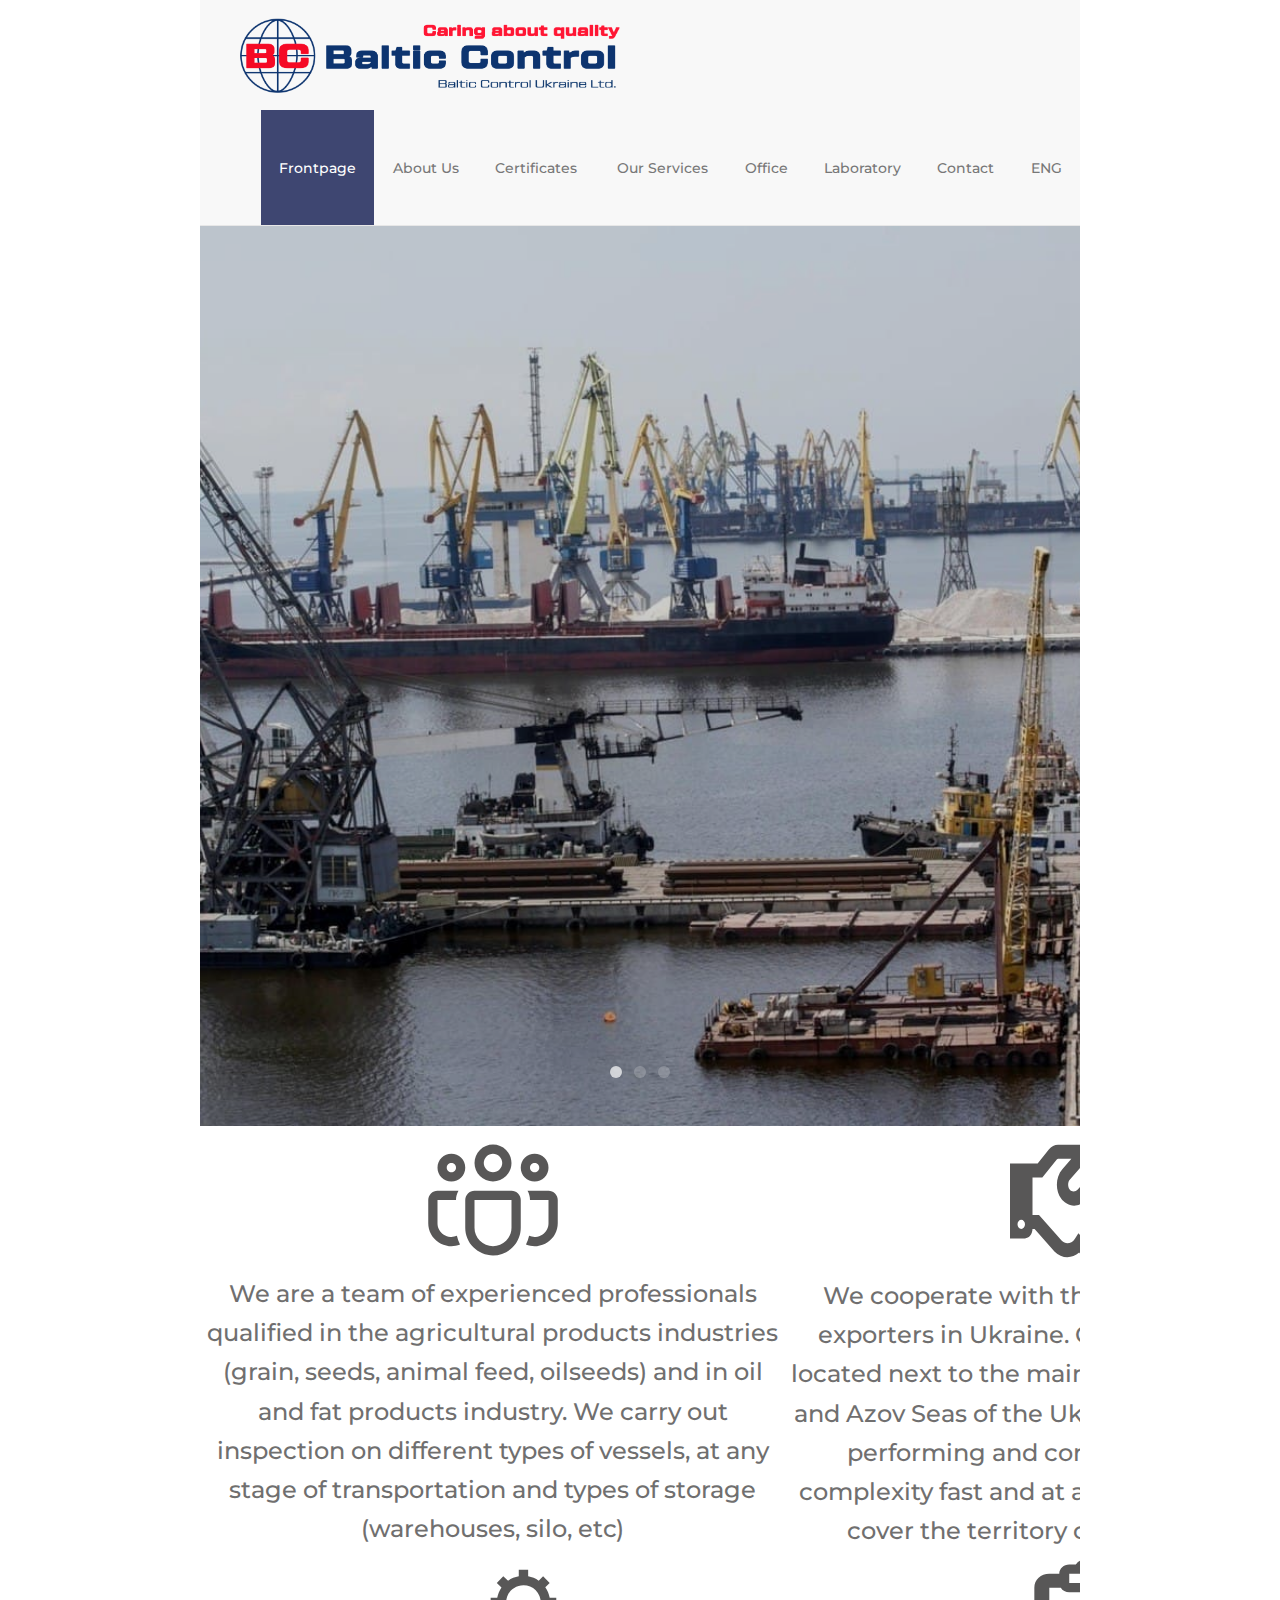
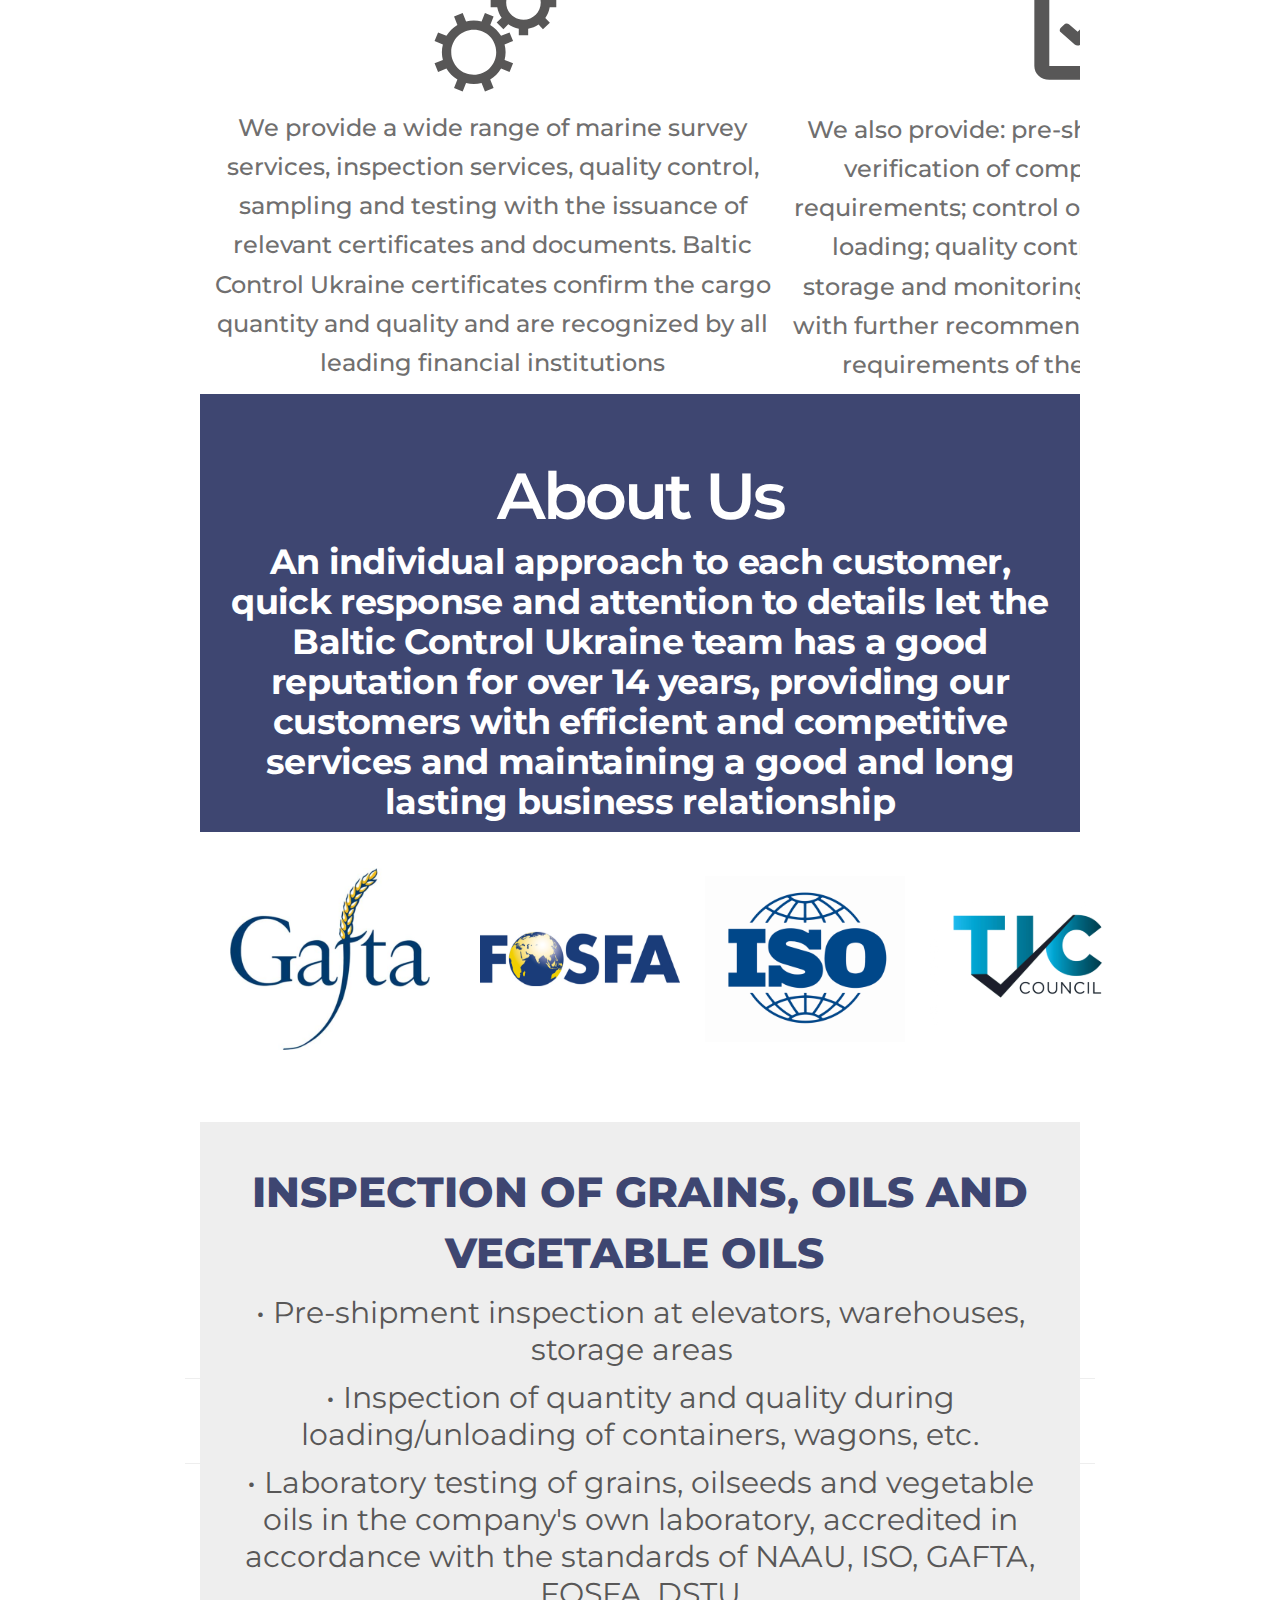
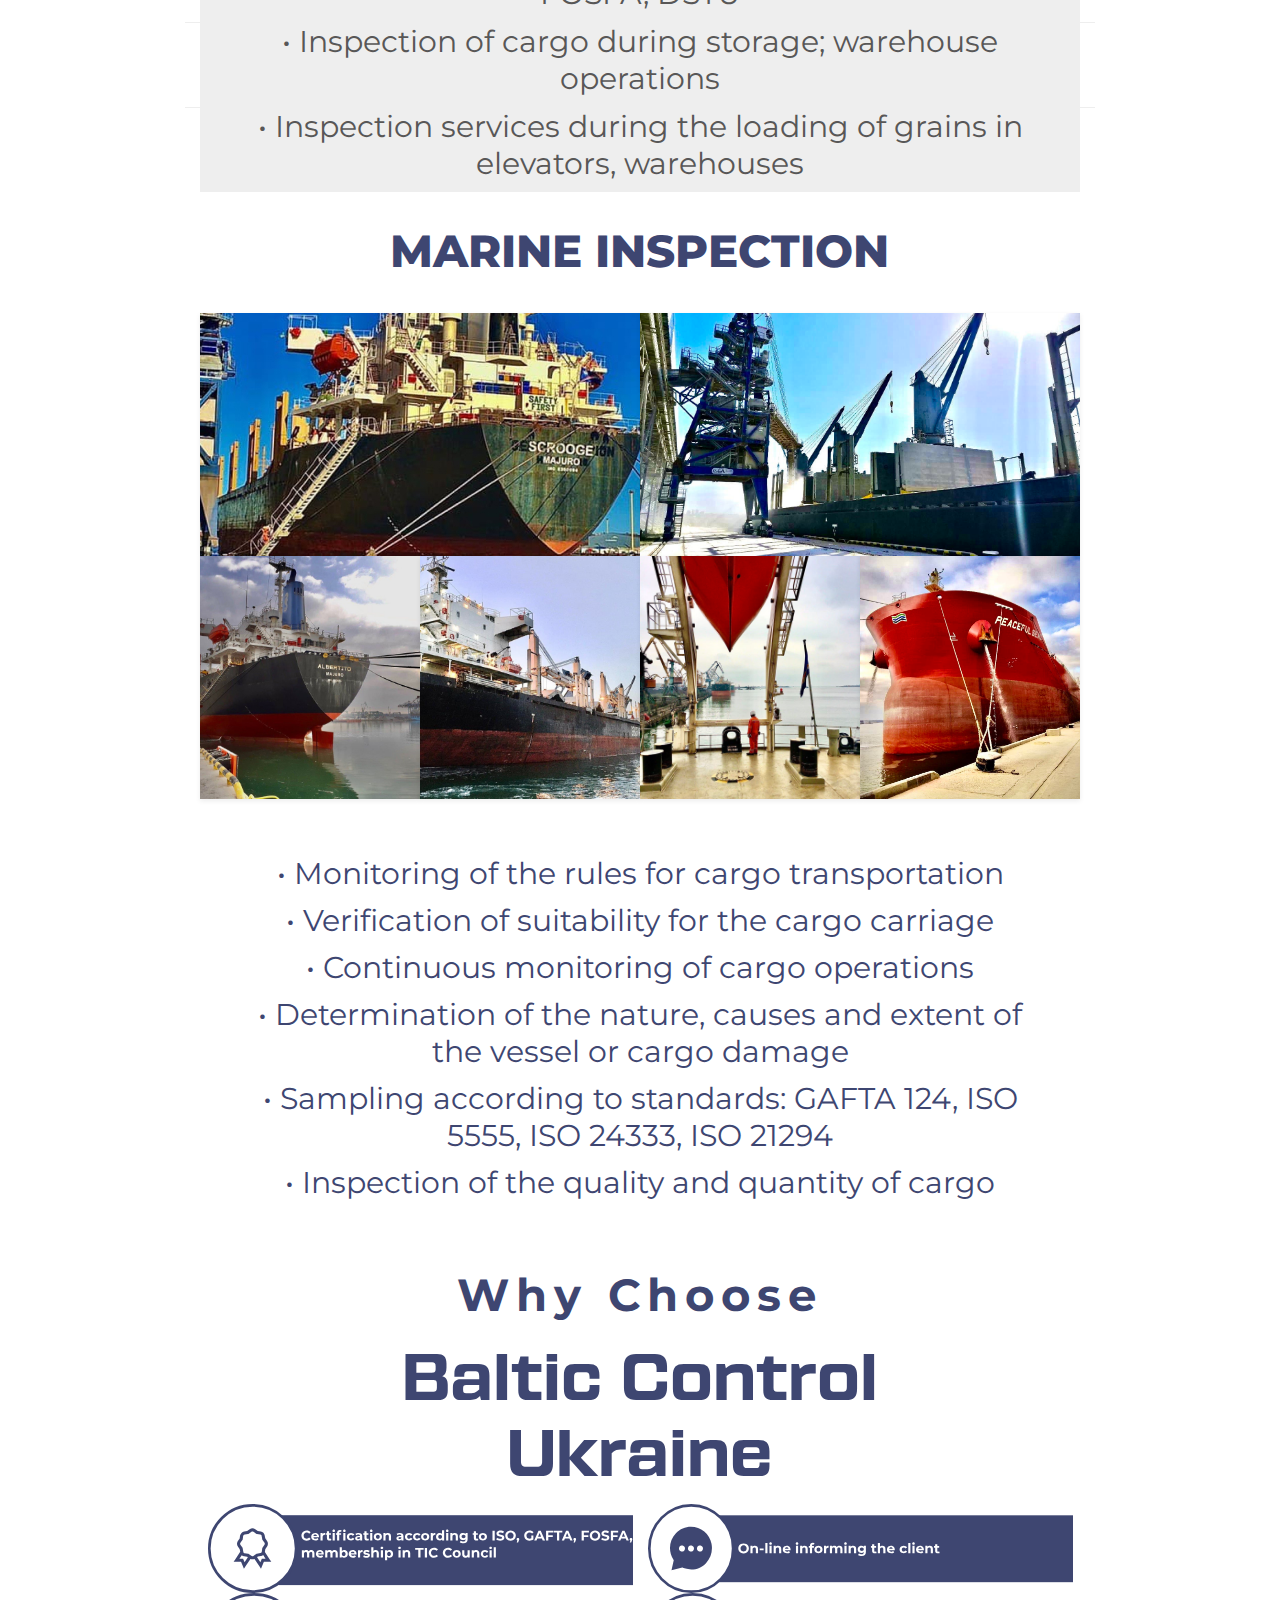
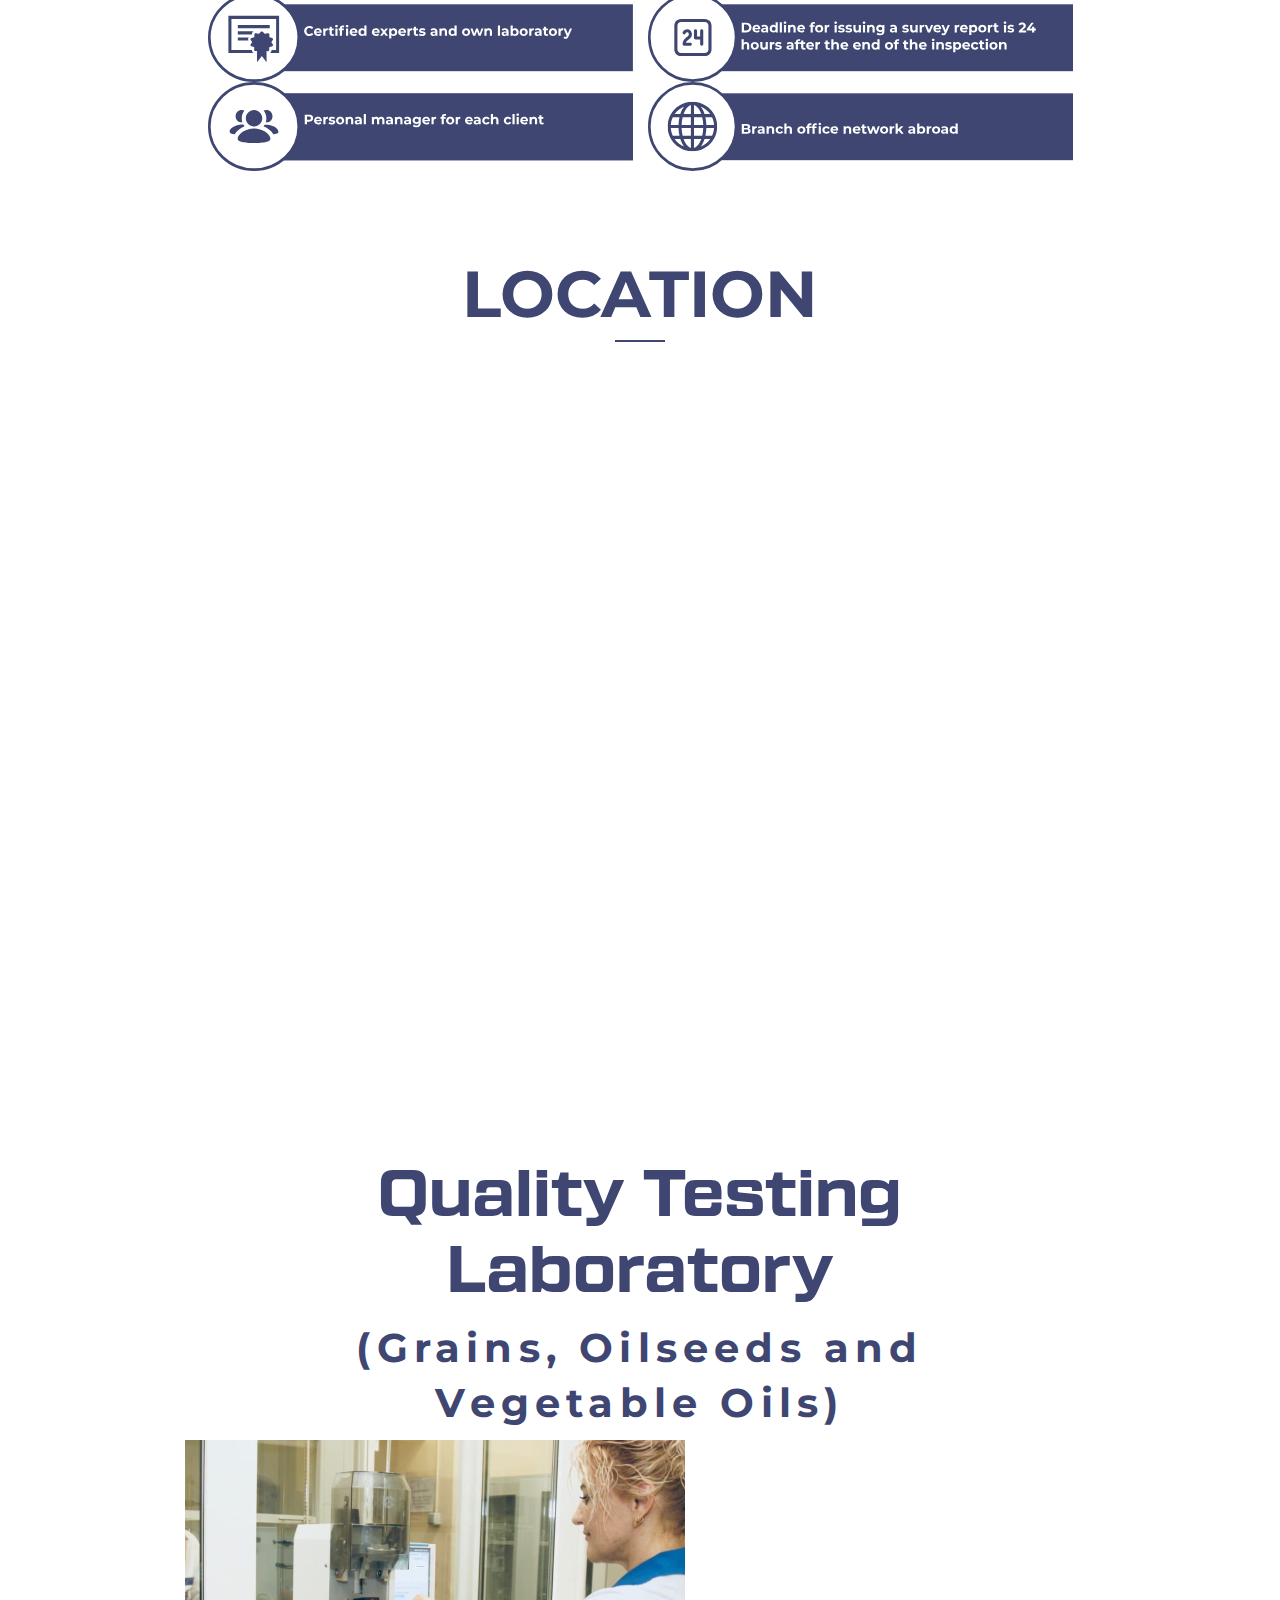
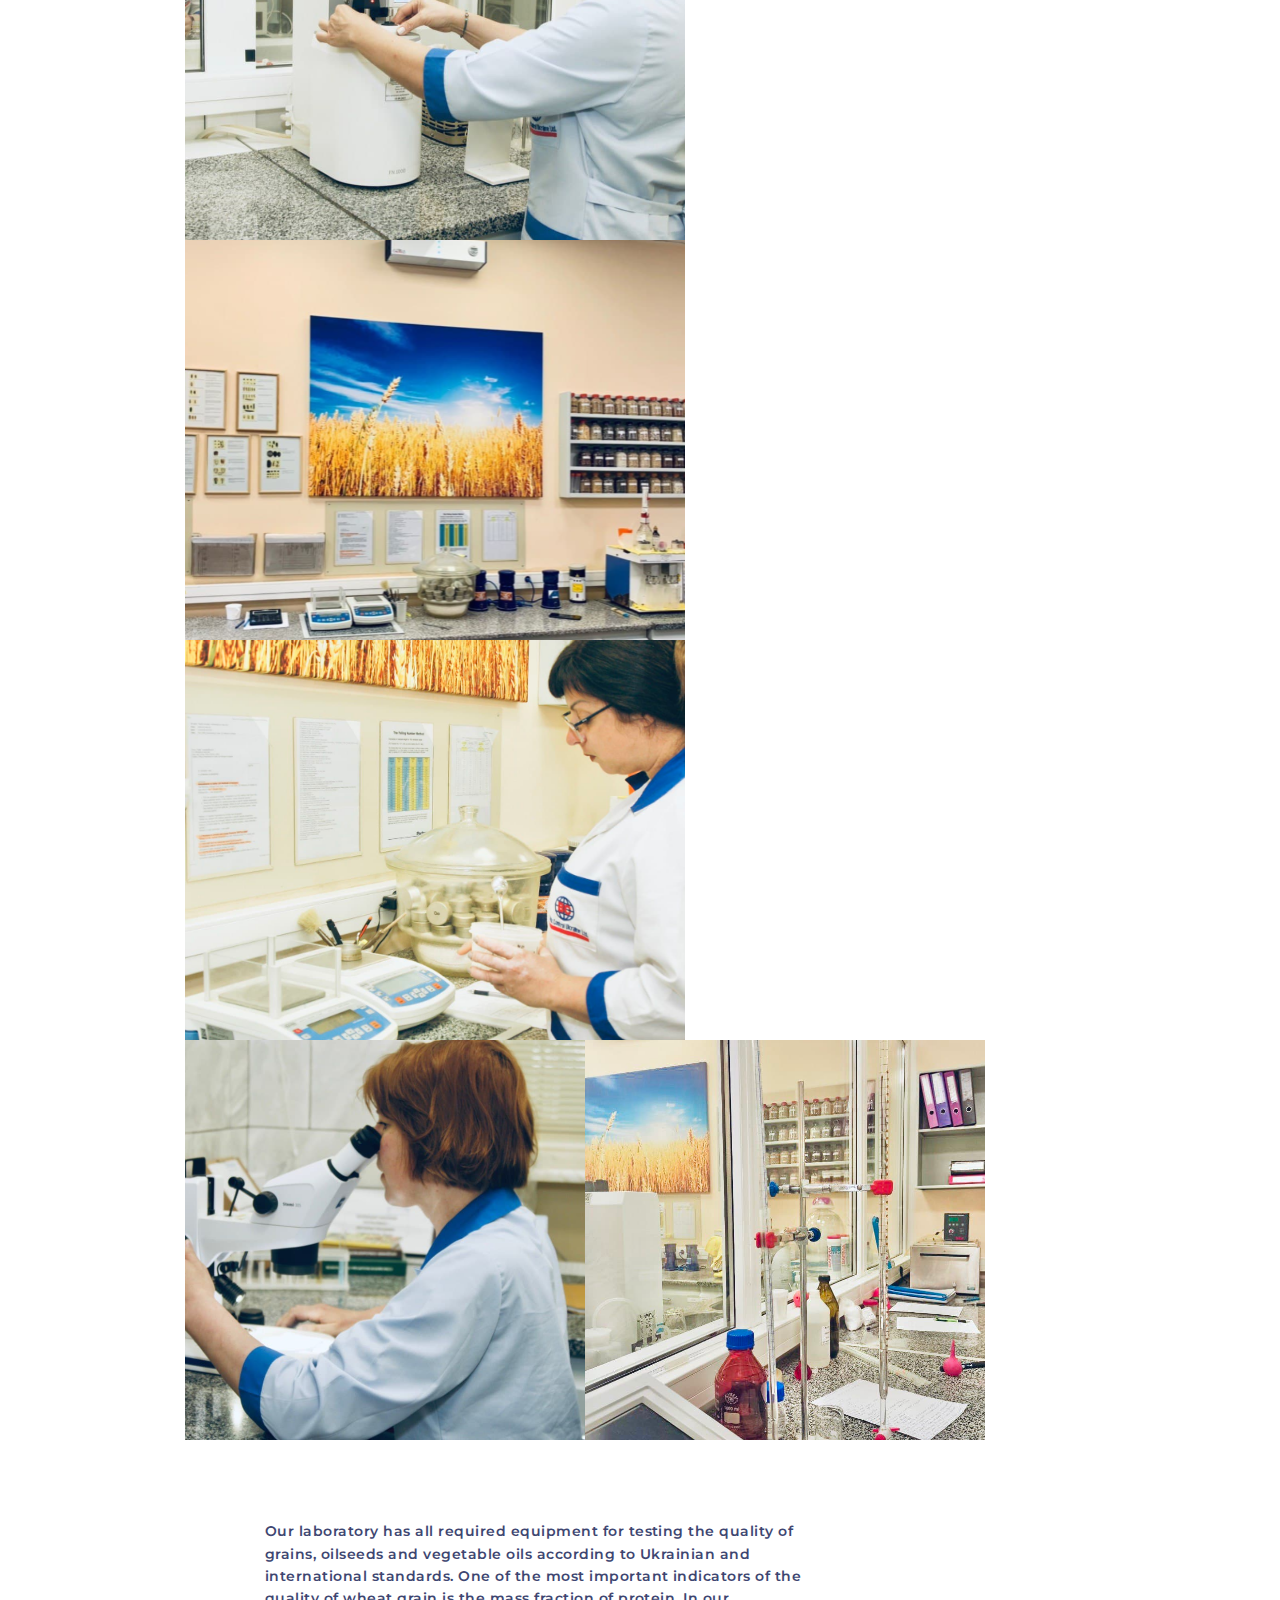
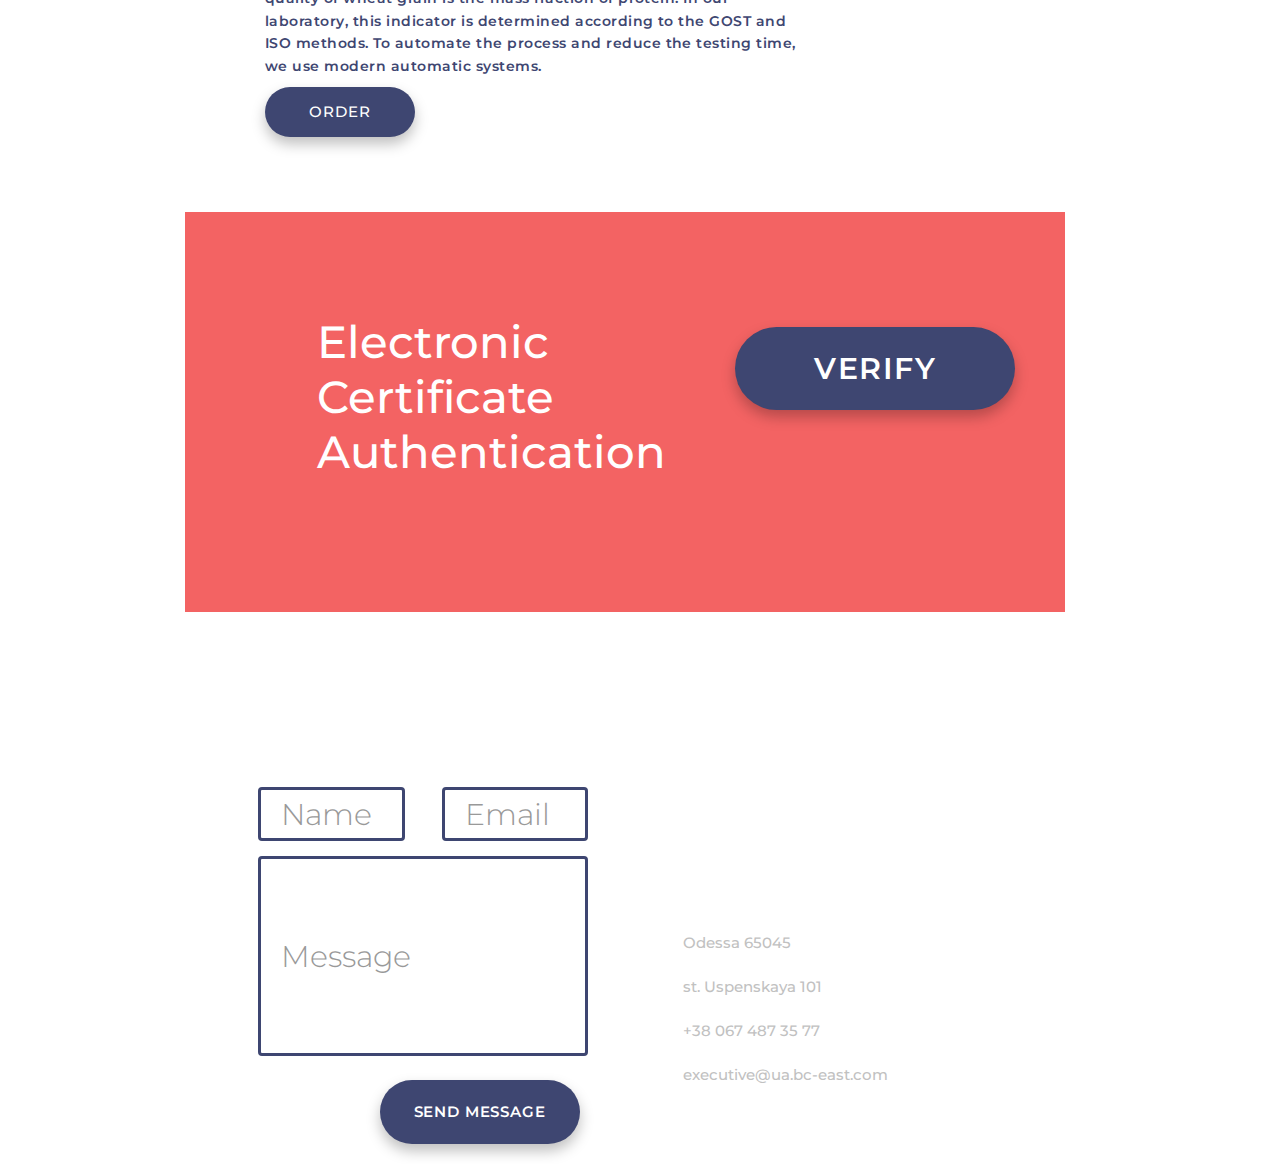
==== commit c1194d45: "Add files via upload" ====
--- a/eng.html
+++ b/eng.html
@@ -532,11 +532,6 @@
 					</div>
 				</div>
 				<div class="img-col"><img src="./img/kollage2/kolDoc5.jpg" alt="" style="width: 400px;"></div>
-			</div>
-			<div class="row">
-				<div class="col-md-4 img-col"><img src="./img/kollage2/kolDoc1.jpg" alt=""></div>
-				<div class="col-md-4 img-col"><img src="./img/kollage2/kolDoc10.jpg" alt=""></div>
-				<div class="col-md-4 img-col"><img src="./img/kollage2/kolDoc6.jpg" alt=""></div>
 			</div>
 		</div>
 
--- a/css/newstyle.css
+++ b/css/newstyle.css
@@ -161,7 +161,7 @@
 
 .map-fullscr iframe {
   width: 100%;
-  height: 950px;
+  height: 700px;
 
 }
 
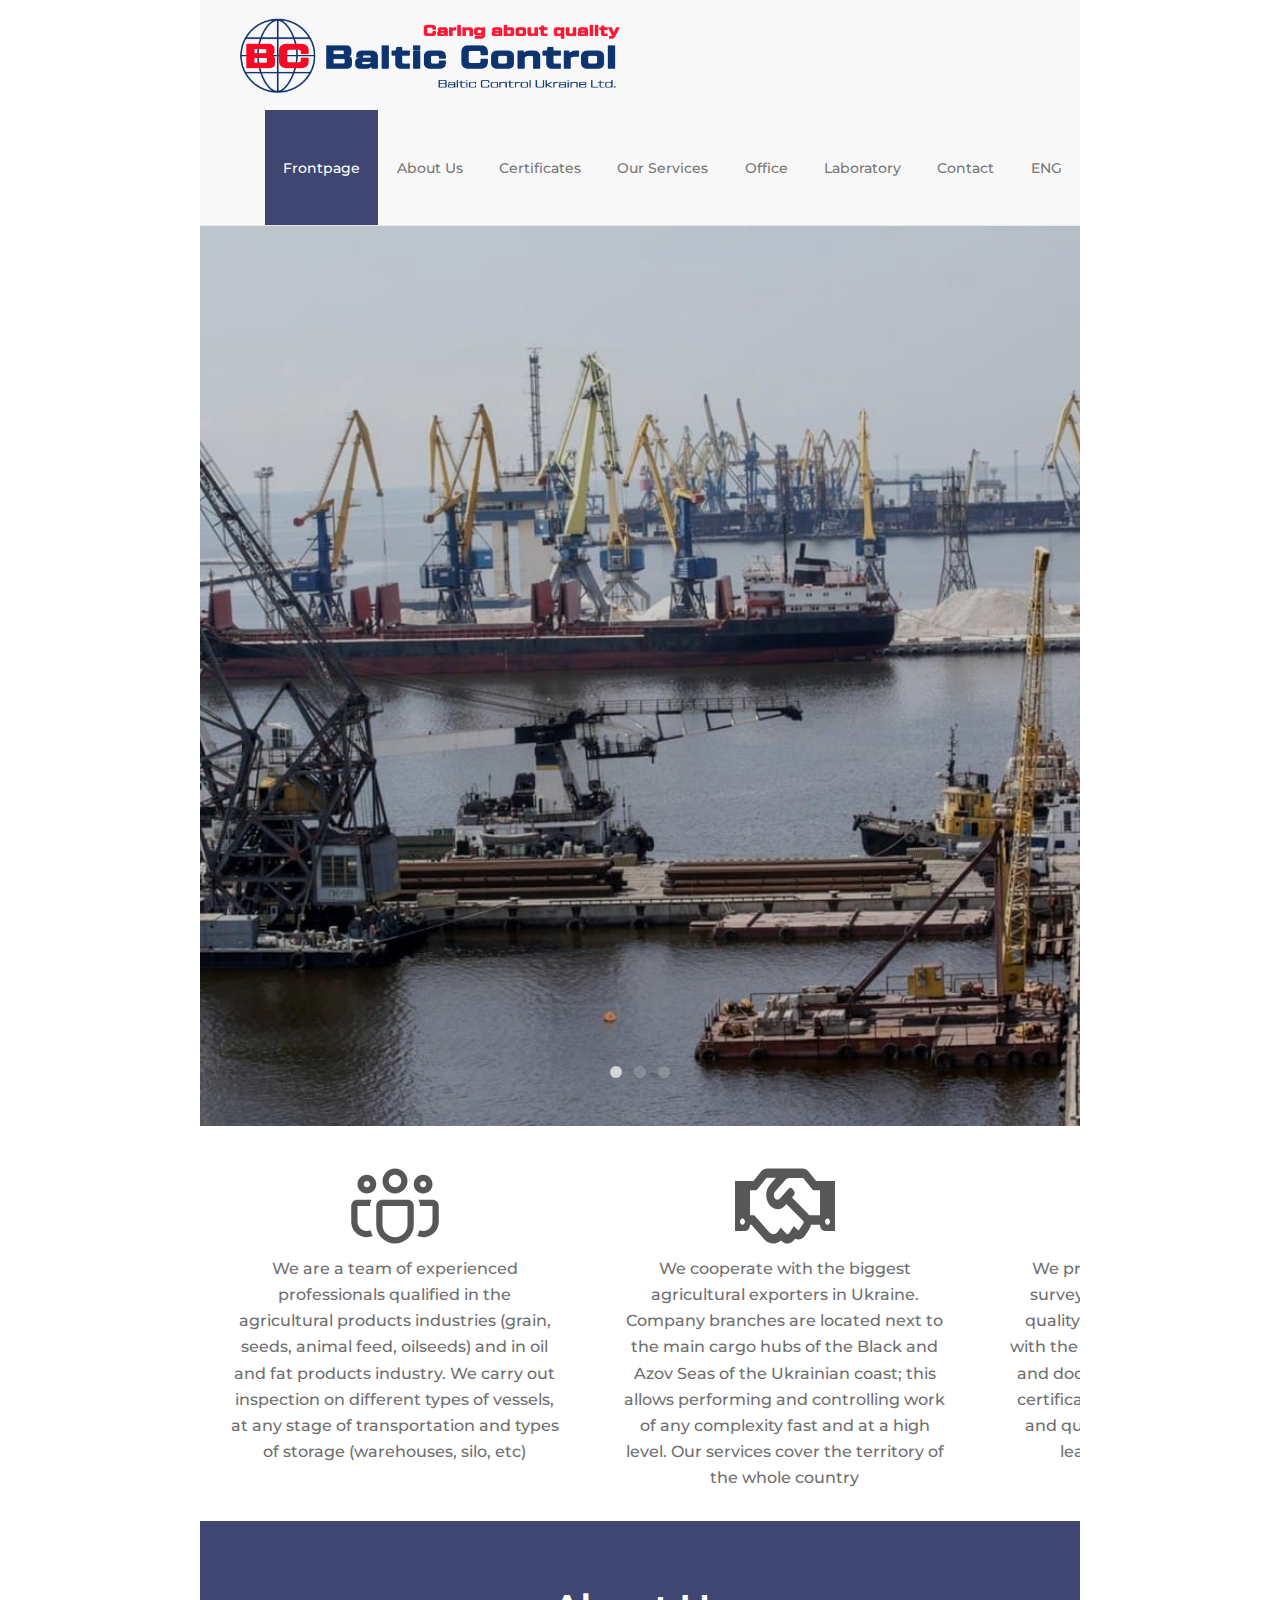
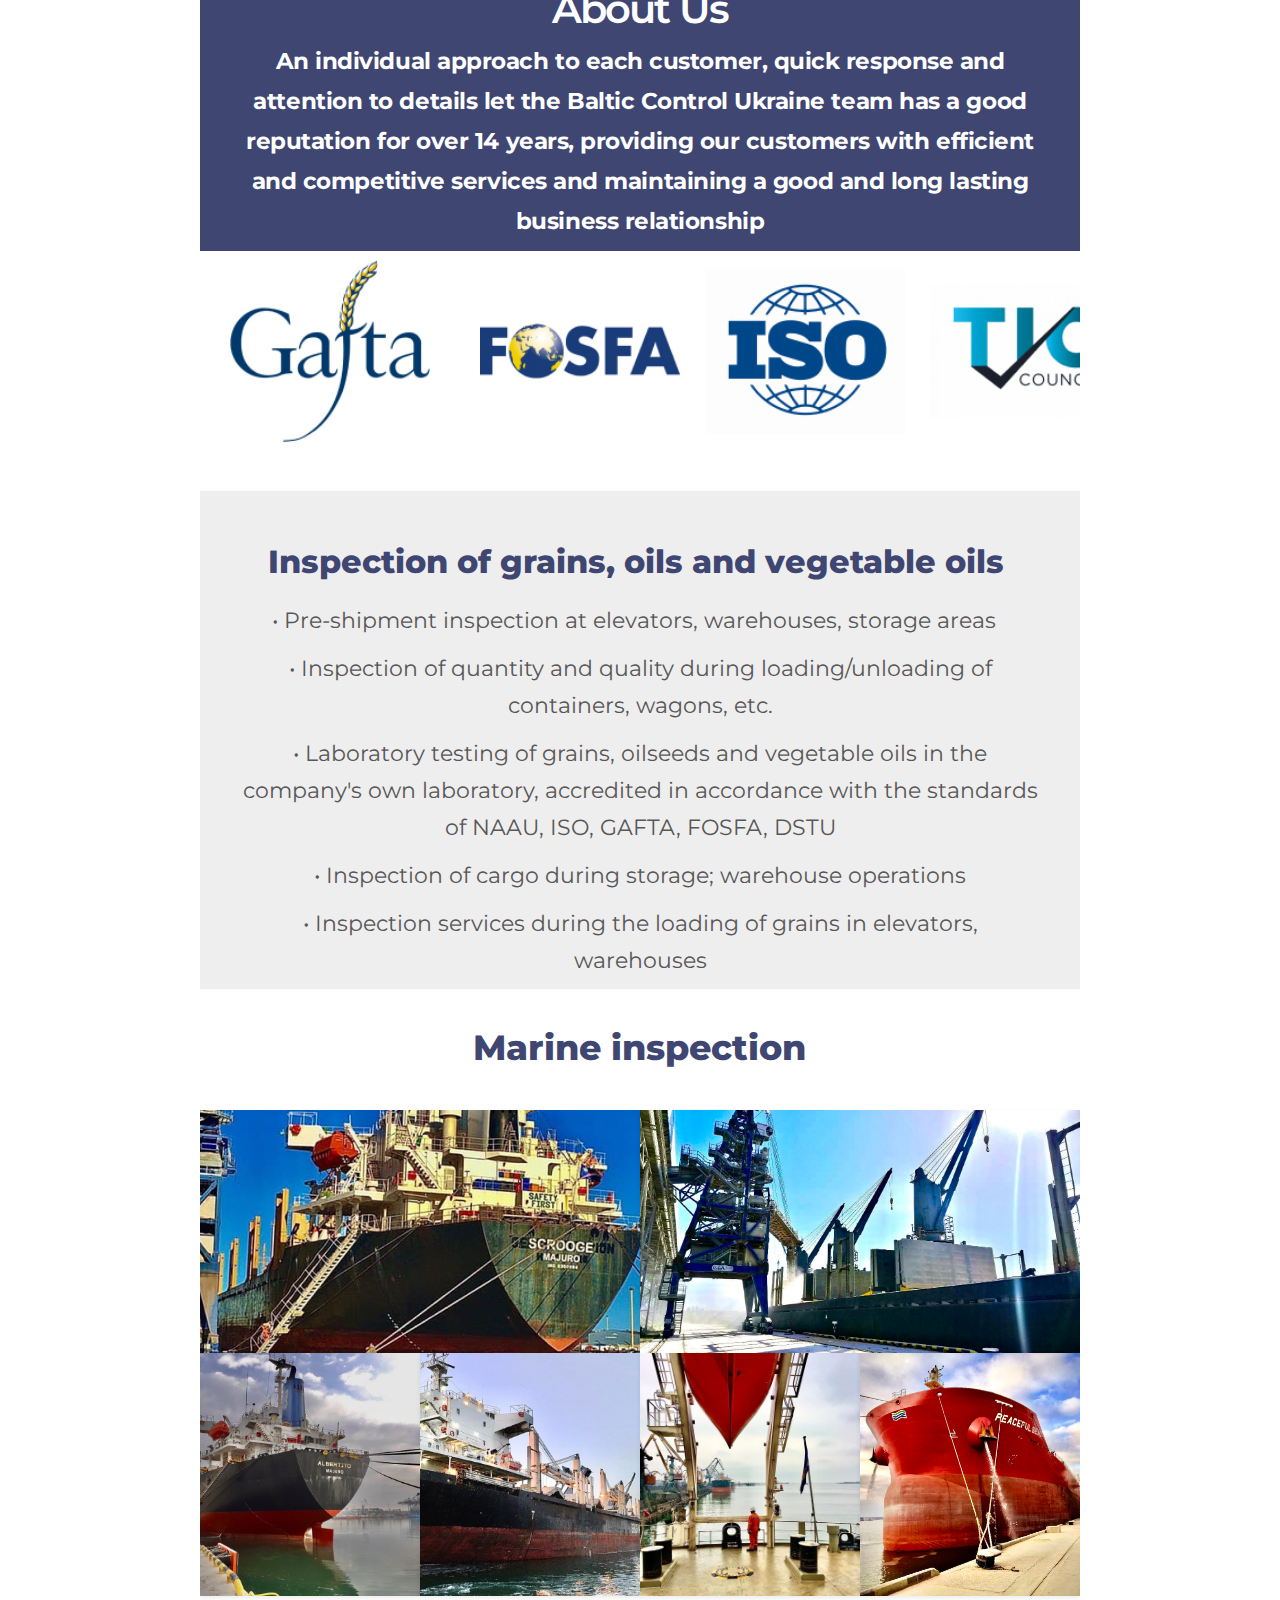
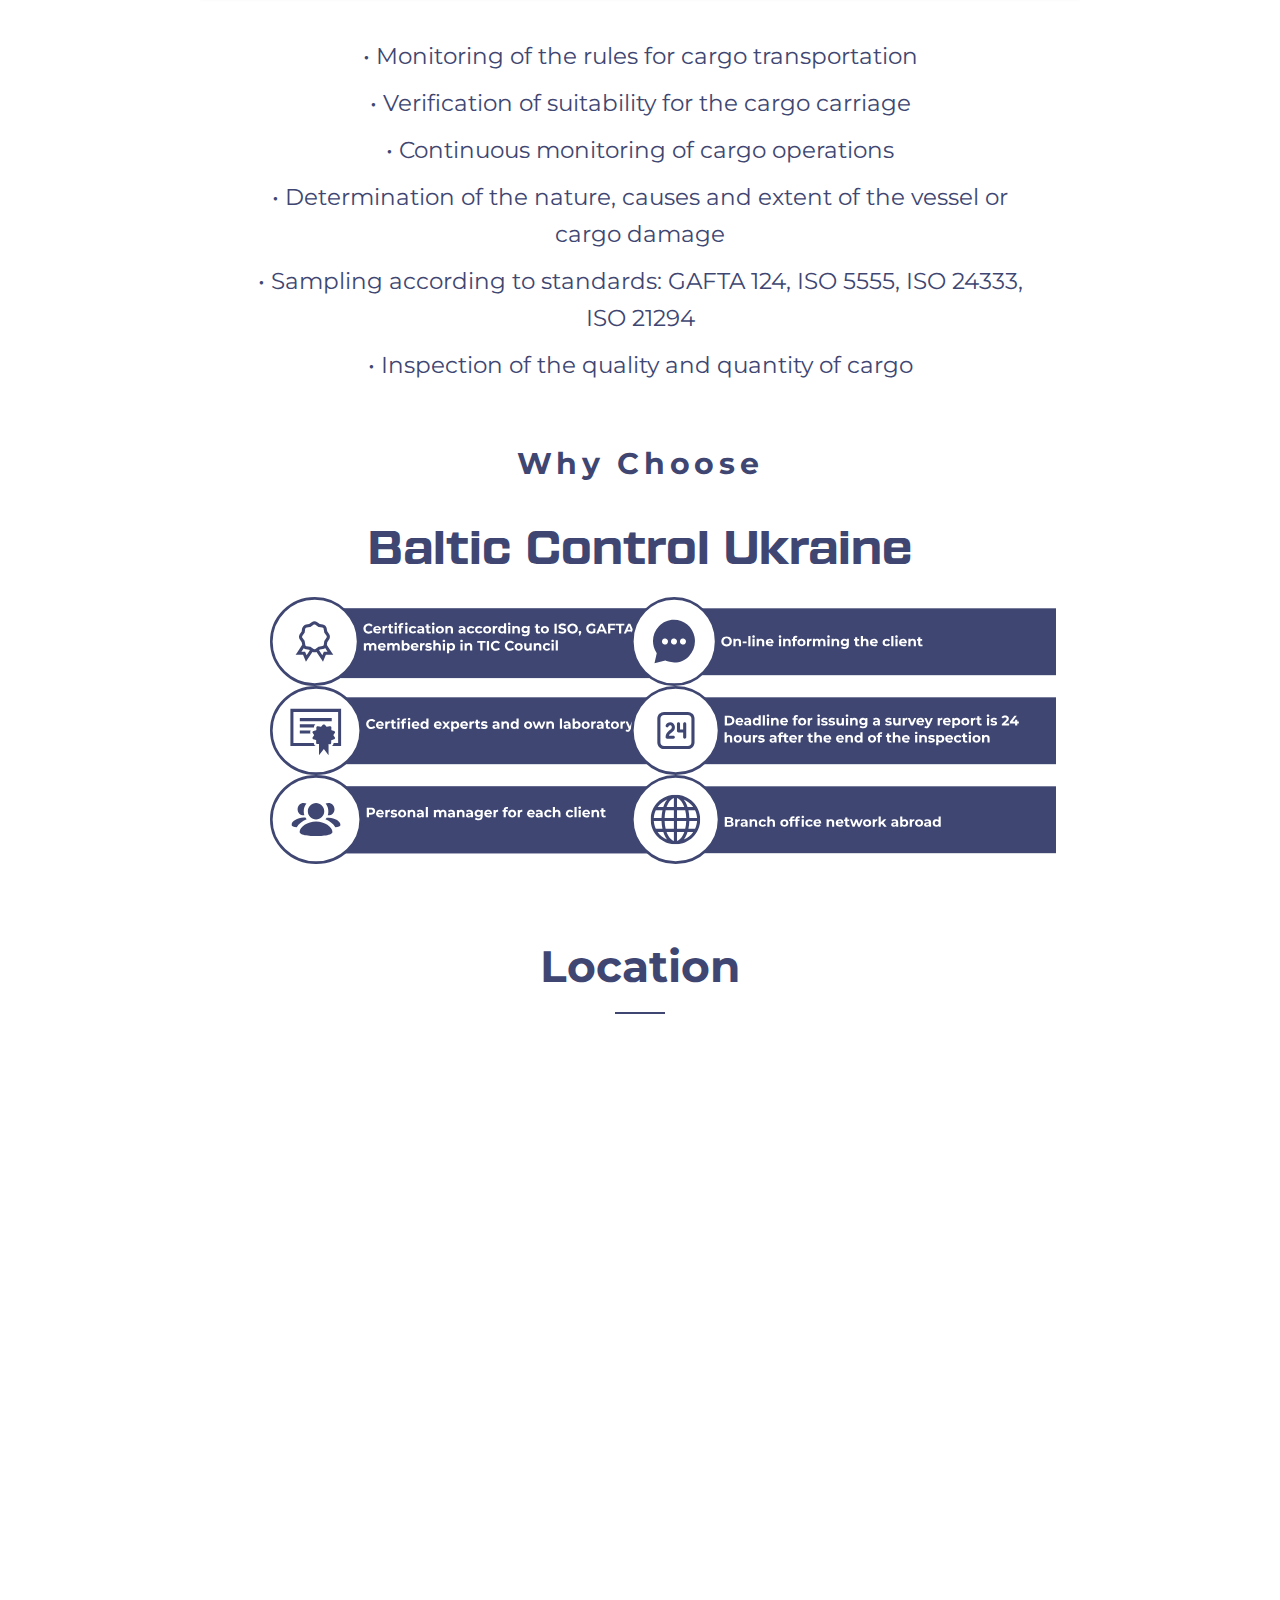
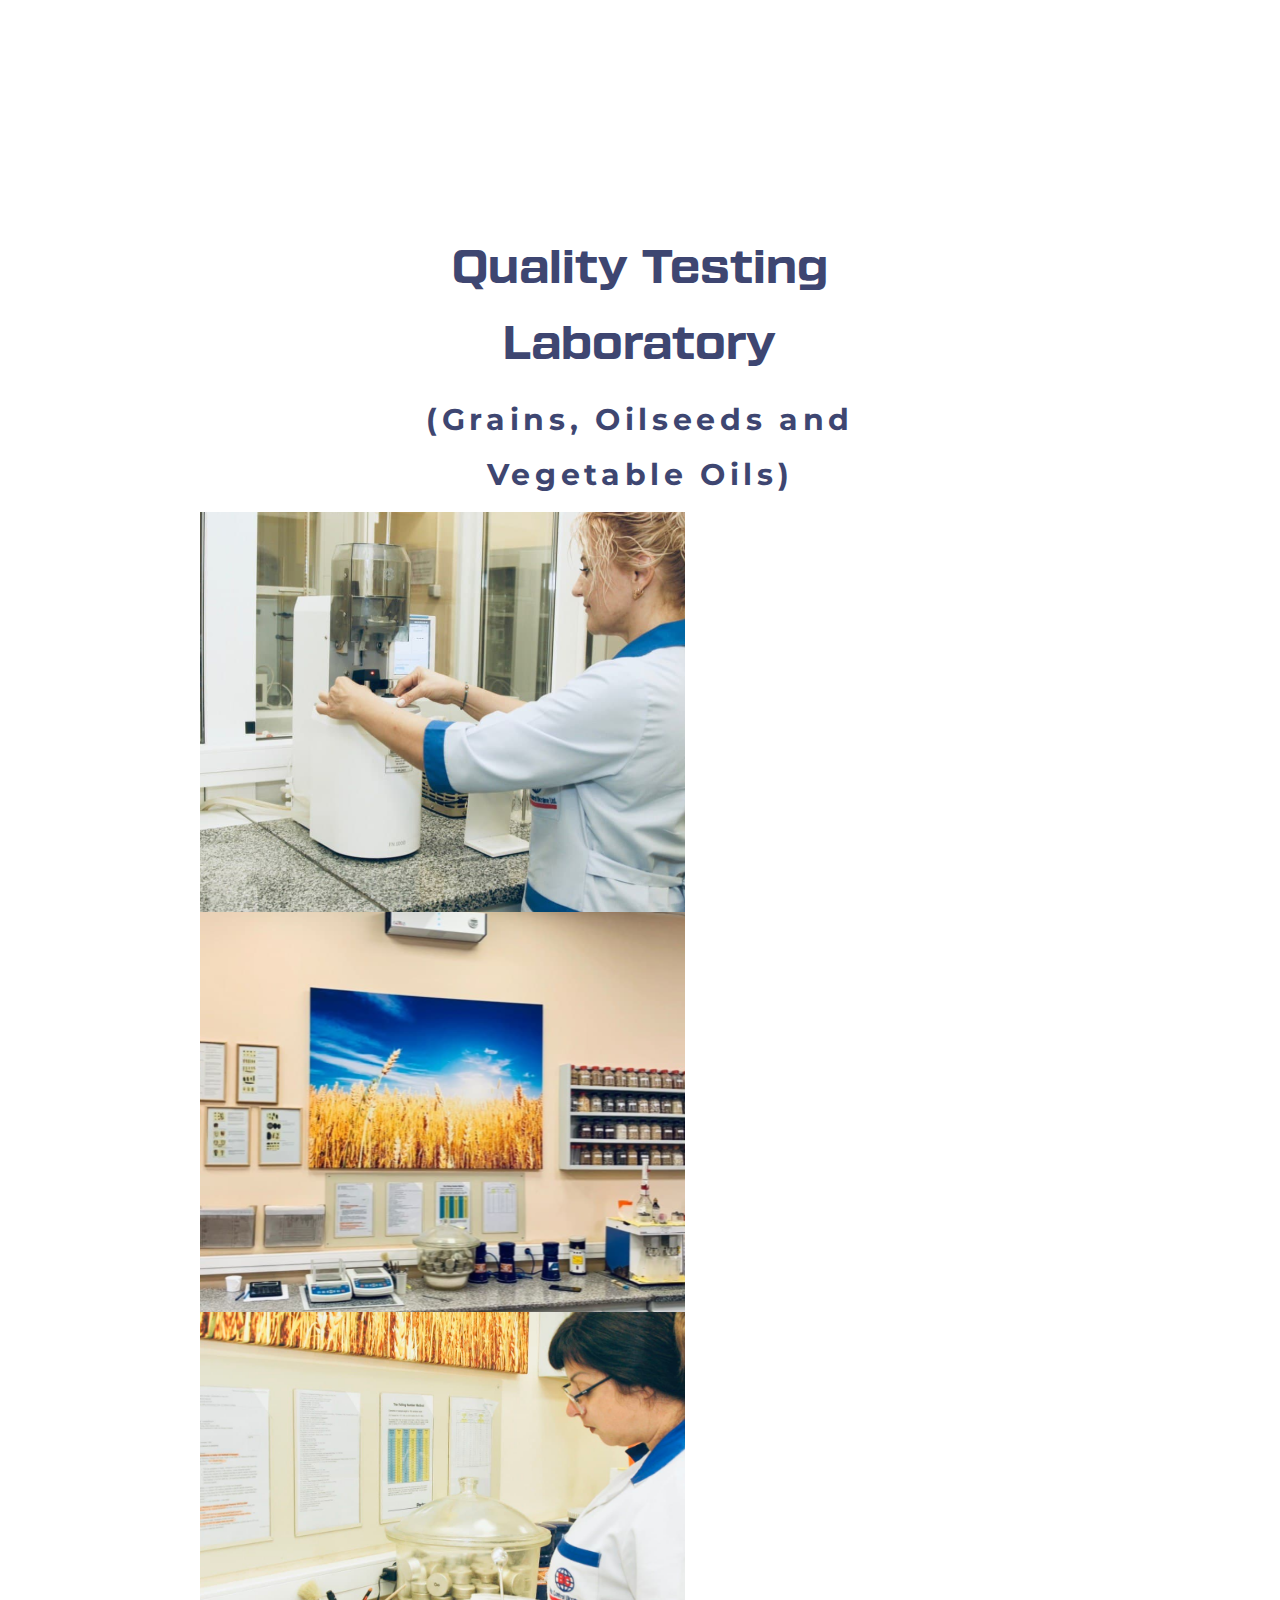
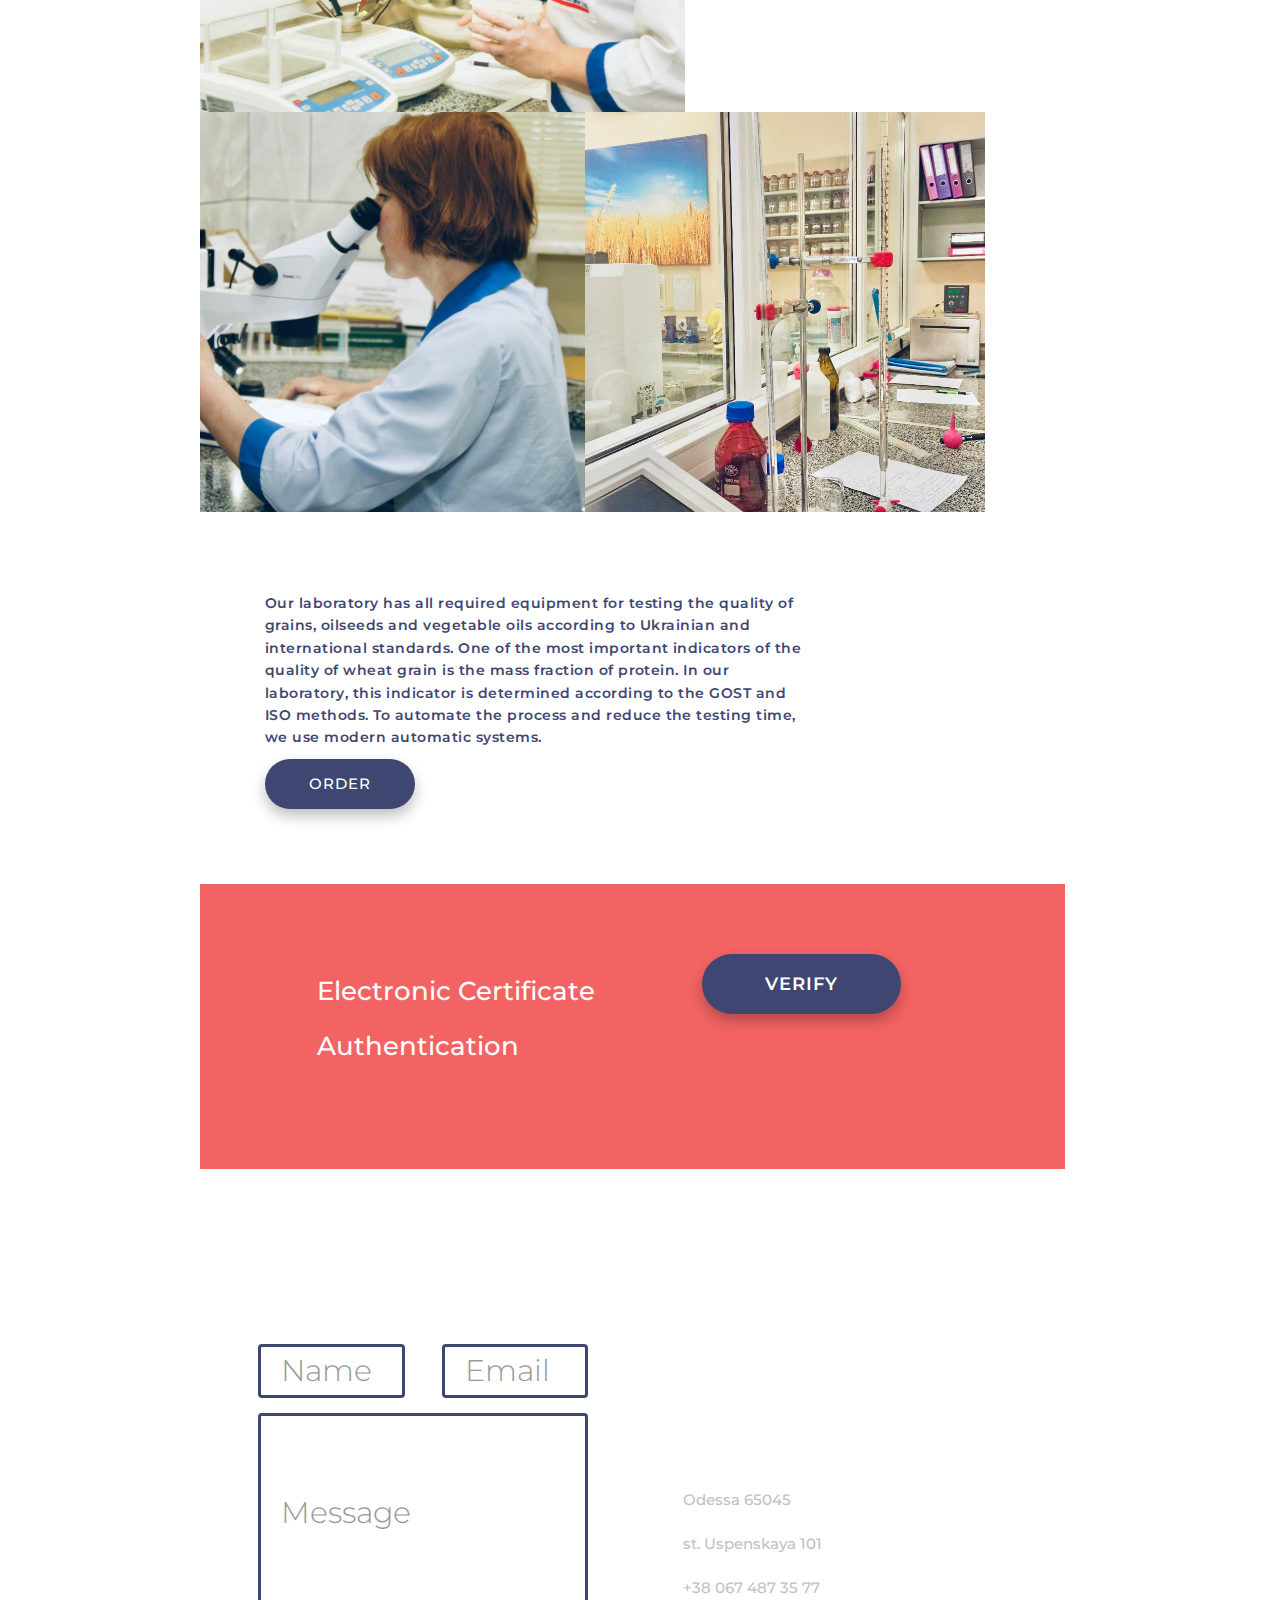
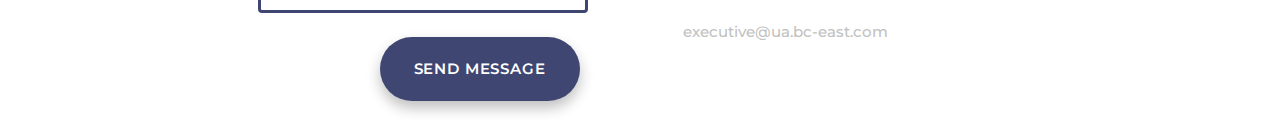
==== commit 71e01107: "Add files via upload" ====
--- a/eng.html
+++ b/eng.html
@@ -77,7 +77,31 @@
 					<li class="active"><a href="#main">Frontpage</a></li>
 					<li><a href="#about">About Us</a></li>
 					<li><a href="#certificates">Certificates</a></li>
-					<li><a href="#poslugi">&nbsp;Our Services</a></li>
+					<li class="nav-item dropdown">
+						<a class="nav-link dropdown-toggle" href="#" id="navbarDropdown" role="button"
+							data-toggle="dropdown" aria-haspopup="true" aria-expanded="false">
+							Our Services
+						</a>
+
+						<div class="dropdown-menu" aria-labelledby="navbarDropdown">
+							<a class="dropdown-item di2" href="./inspect-ua.html">Морська інспекція</a>
+							<a class="dropdown-item di2" href="./inspect-ua.html">Інспекція сухих грузів</a>
+							<a class="dropdown-item di2" href="./inspect-ua.html">Инспекція наливних грузів</a>
+							<a class="dropdown-item di2" href="./inspect-ua.html">Послуги лабораторії</a>
+						</div>
+					</li>
+					<li>
+						<a href="./inspect-ua.html" class="inv-bar" style="padding:0px;">Морська інспекція</a>
+					</li>
+					<li>
+						<a href="./inspect-ua.html" class="inv-bar" style="padding:0px;">Інспекція сухих грузів</a>
+					</li>
+					<li>
+						<a href="./inspect-ua.html" class="inv-bar" style="padding:0px;">Инспекція наливних грузів</a>
+					</li>
+					<li>
+						<a href="./inspect-ua.html" class="inv-bar" style="padding:0px;">Послуги лабораторії</a>
+					</li>
 					<li><a href="#office">Office</a></li>
 					<li><a href="#laba">Laboratory</a></li>
 					<li><a href="#contacts">Contact</a></li>
@@ -150,52 +174,40 @@
 
 		<div class="container cards" id="about">
 
-
 			<div class="row">
-				<div class="col-md-6">
+				<div class="col-md-4">
 					<div class="card">
 						<div class="card-img text-center">
 							<img src="./img/icons/team.svg" class="card-img-top text-center" alt="...">
 						</div>
 						<div class="card-body">
-							<p class="ct1">We are a team of experienced professionals qualified in the agricultural products industries (grain, seeds, animal feed, oilseeds) and in oil and fat products industry. We carry out inspection on different types of vessels, at any stage of transportation and types of storage (warehouses, silo, etc)</div>
-						<div class="card">
-							<div class="card-img text-center">
-								<img src="./img/icons/services.svg" class="card-img-top text-center" alt="...">
-							</div>
-							<div class="card-body">
-								<p class="ct1">We provide a wide range of marine survey services, inspection services, quality control, sampling and testing with the issuance of relevant certificates and documents. Baltic Control Ukraine certificates confirm the cargo quantity and quality and are recognized by all leading financial institutions</p>
-							</div>
-						</div>
-					</div>
-				</div>
-				<div class="row">
-					<div class="col-md-6">
-						<div class="card">
-							<div class="card-img text-center">
-								<img src="./img/icons/handshake.svg" class="card-img-top " alt="...">
-							</div>
-							<div class="card-body">
-								<p class="ct1">We cooperate with the biggest agricultural exporters in Ukraine. Company branches are located next to the main cargo hubs of the Black and Azov Seas of the Ukrainian coast; this allows performing and controlling work of any complexity fast and at a high level. Our services cover the territory of the whole country</p>
-							</div>
-						</div>
-
-						<div class="card">
-							<div class="card-img text-center">
-								<img src="./img/icons/inspection.svg" class="card-img-top text-center" alt="...">
-							</div>
-							<div class="card-body">
-								<p class="ct1">We also provide: pre-shipment inspection and verification of compliance with contract requirements; control of weight/quantity during loading; quality control of cargo; collateral storage and monitoring; review of the contract with further recommendations according to the requirements of the destination country </p>
-							</div>
-						</div>
-					</div>
-				</div>
-			</div>
-		</div>
-	</div>
-	</div>
-	</div>
-	</div>
+							<p class="card-text">We are a team of experienced professionals qualified in the agricultural products industries (grain, seeds, animal feed, oilseeds) and in oil and fat products industry. We carry out inspection on different types of vessels, at any stage of transportation and types of storage (warehouses, silo, etc)
+						</div>
+					</div>
+				</div>
+				<div class="col-md-4">
+					<div class="card">
+						<div class="card-img text-center">
+							<img src="./img/icons/handshake.svg" class="card-img-top " alt="...">
+						</div>
+						<div class="card-body">
+							<p class="card-text">We cooperate with the biggest agricultural exporters in Ukraine. Company branches are located next to the main cargo hubs of the Black and Azov Seas of the Ukrainian coast; this allows performing and controlling work of any complexity fast and at a high level. Our services cover the territory of the whole country</p>
+						</div>
+					</div>
+				</div>
+
+				<div class="col-md-4">
+					<div class="card">
+						<div class="card-img text-center">
+							<img src="./img/icons/services.svg" class="card-img-top text-center" alt="...">
+						</div>
+						<div class="card-body">
+							<p class="card-text">We provide a wide range of marine survey services, inspection services, quality control, sampling and testing with the issuance of relevant certificates and documents. Baltic Control Ukraine certificates confirm the cargo quantity and quality and are recognized by all leading financial institutions</p>
+						</div>
+					</div>
+				</div>
+			</div>
+		</div>
 
 	<div class="third-block" id="certificates">
 		<div class="col texts">
@@ -211,39 +223,39 @@
 	<div class="certificates container text-center ">
 		<div class="row lg2">
 			<div class="col-md-3 col-sm-6">
-				<img src="./img/logos/gafta.svg" alt="" class="logo1 lg2">
+				<img src="./img/logos/gafta.jpg" alt="" class="logo1 lg2">
 			</div>
 
 			<div class="col-md-3 col-sm-6">
-				<img src="./img/logos/fosfa.svg" alt="" class="logo2 lg2">
+				<img src="./img/logos/fosfa.jpg" alt="" class="logo2 lg2">
 			</div>
 
 			<div class="col-md-3 col-sm-6">
-				<img src="./img/logos/iso.svg" alt="" class="logo3 lg2">
+				<img src="./img/logos/iso.jpg" alt="" class="logo3 lg2">
 			</div>
 
 			<div class="col-md-3 col-sm-6">
-				<img src="./img/logos/tic.svg" alt="" class="logo4 lg2">
+				<img src="./img/logos/tic.jpg" alt="" class="logo4 lg2">
 			</div>
 		</div>
 
 		<div class="row" style="columns: 2;">
 			<div class="col-md-6 col-sm-6">
-				<img src="./img/logos/gafta.svg" alt="" class="logo1 logoz">
+				<img src="./img/logos/gafta.jpg" alt="" class="logo1 logoz">
 			</div>
 
 			<div class="col-md-6 col-sm-6">
-				<img src="./img/logos/fosfa.svg" alt="" class="logo2 logoz">
+				<img src="./img/logos/fosfa.jpg" alt="" class="logo2 logoz">
 			</div>
 		</div>
 
 		<div class="row" style="columns: 2;">
 			<div class="col-md-6 col-sm-6">
-				<img src="./img/logos/iso.svg" alt="" class="logo3 logoz">
+				<img src="./img/logos/iso.jpg" alt="" class="logo3 logoz">
 			</div>
 
 			<div class="col-md-6 col-sm-6">
-				<img src="./img/logos/tic.svg" alt="" class="logo4 logoz">
+				<img src="./img/logos/tic.jpg" alt="" class="logo4 logoz">
 			</div>
 		</div>
 
@@ -253,7 +265,7 @@
 
 	<div class="inspect" id="poslugi">
 		<div class="row text-center">
-			<h2>INSPECTION OF GRAINS, OILS AND VEGETABLE OILS&nbsp;</h2>
+			<h2>Inspection of grains, oils and vegetable oils&nbsp;</h2>
 		</div>
 
 		<div class="row text-center">
@@ -276,7 +288,7 @@
 		<div class="gtco-container">
 			<div class="row">
 				<div class="col-md-8 col-md-offset-2 text-center gtco-heading insp-h">
-					<h1>MARINE INSPECTION</h1>
+					<h1>Marine inspection</h1>
 				</div>
 			</div>
 
@@ -342,56 +354,6 @@
 				</div>
 
 			</div>
-
-			<!-- <div class="kollage3 row">
-				<div class="itemK col-md-6 row">
-					<a href="./img/kollage1/kollage5.svg" class="gtco-card-item image-popup"
-							title="Project name here.">
-							<figure>
-								<div class="overlay"><i class="ti-plus"></i></div>
-								<img src="./img/kollage1/kollage5.svg" alt="Image" class="img-responsive">
-							</figure>
-					</a>
-				</div>
-				<div class="itemK col-md-3">
-					<a href="./img/kollage1/kollage3.svg" class="gtco-card-item image-popup"
-							title="Project name here.">
-							<figure>
-								<div class="overlay"><i class="ti-plus"></i></div>
-								<img src="./img/kollage1/kollage3.svg" alt="Image" class="img-responsive bigimg">
-							</figure>
-					</a>
-				</div>
-				<div class="itemK col-md-3">
-					<a href="./img/kollage1/kollage9.svg" class="gtco-card-item image-popup"
-							title="Project name here.">
-							<figure>
-								<div class="overlay"><i class="ti-plus"></i></div>
-								<img src="./img/kollage1/kollage9.svg" alt="Image" class="img-responsive bigimg">
-							</figure>
-					</a>
-				</div>
-				<div class="row">
-					<div class="itemK col-md-3 ">
-						<a href="./img/kollage1/kollage5.jpg" class="gtco-card-item image-popup"
-								title="Project name here.">
-								<figure>
-									<div class="overlay"><i class="ti-plus"></i></div>
-									<img src="./img/kollage1/kollage5.jpg" alt="Image" class="img-responsive" style="height:350px;" > 
-								</figure>
-						</a>
-					</div>
-					<div class="itemK col-md-3">
-						<a href="./img/kollage1/kollage6.jpg" class="gtco-card-item image-popup"
-								title="Project name here.">
-								<figure>
-									<div class="overlay"><i class="ti-plus"></i></div>
-									<img src="./img/kollage1/kollage6.jpg" alt="Image" class="img-responsive" style="height:350px;">
-								</figure>
-						</a>
-					</div>
-			</div>
-			</div> -->
 			<div class="row text-center sudno-txt">
 				<p>
 					• Monitoring of the rules for cargo transportation
@@ -453,7 +415,7 @@
 		<div class="row" id="office">
 			<div class="col-md-8 col-md-offset-2 text-center gtco-heading">
 				<h2 class="h2main"
-					style="font-size:65px; font-family: 'Montserrat', sans-serif !important; font-weight: 700 !important;     padding-top: 1em;">LOCATION</h2>
+					style="font-size:44px; font-family: 'Montserrat', sans-serif !important; font-weight: 700 !important;     padding-top: 1em;">Location</h2>
 
 			</div>
 		</div>
--- a/css/newmobile.css
+++ b/css/newmobile.css
@@ -221,10 +221,15 @@
 .texts{
     margin-left: 0px !important;
     margin-right:0px !important;
+    padding-top: 0px !important;
 }
 
 .texts div h2{
     font-size: 35px;
+}
+
+.forma {
+    padding-top: 27px !important;
 }
 
 .texts p{
@@ -244,7 +249,8 @@
 .check button{
     width: 200px !important;
     height:54px !important;
-    margin-left: 25%;
+    margin-left: 24%;
+    margin-top: 0% !important;
 }
 
 .check button a{
@@ -351,6 +357,12 @@
 .map-fullscr {
     padding-bottom: 1em !important;
     padding-top: 2em !important;
+    padding-left: 0px !important;
+    padding-right: 0px !important;
+}
+
+.cards2{
+    margin-left: 3% !important;
 }
 
 .gtco-hed2 {
--- a/css/newstyle.css
+++ b/css/newstyle.css
@@ -119,7 +119,7 @@
 }
 
 
-hr{
+hr {
   margin: 0 !important;
 }
 
@@ -147,7 +147,7 @@
 }
 
 .check {
-  min-height: 400px;
+  min-height: 285px;
   margin-top: 45px;
   background: #F36363;
   height: auto;
@@ -157,6 +157,8 @@
 
 .map-fullscr {
   padding-bottom: 4em;
+  padding-left: 200px;
+  padding-right: 200px;
 }
 
 .map-fullscr iframe {
@@ -169,7 +171,7 @@
   font-family: 'Montserrat', sans-serif;
   font-style: normal;
   font-weight: 500;
-  font-size: 45px;
+  font-size: 26px;
   line-height: 55px;
   padding-top: 6%;
   color: #FFFFFF;
@@ -231,7 +233,7 @@
   color: #C1C1C1;
 }
 
-.pics-lab .row{
+.pics-lab .row {
   width: 100%;
 }
 
@@ -239,6 +241,7 @@
 
   width: 100%;
 }
+
 .contacts {
 
   width: 100%;
@@ -279,16 +282,14 @@
 
 
 .check button {
-  margin-top: 9%;
+  margin-top: 8%;
   position: absolute;
-  width: 280px;
-  height: 83px;
-  box-shadow: 0px 7px 14px rgba(0, 0, 0, 0.25) !important;
+  width: 199px;
+  height: 60px;
+  box-shadow: 0px 7px 14px rgb(0 0 0 / 25%) !important;
   border-radius: 104px !important;
-
-
   background: #3E4671;
-  box-shadow: 0px 0px 14px 12px rgba(0, 0, 0, 0.25);
+  box-shadow: 0px 0px 14px 12px rgb(0 0 0 / 25%);
   border: none;
 }
 
@@ -296,7 +297,7 @@
   font-family: 'Montserrat', sans-serif !important;
   font-style: normal !important;
   font-weight: 600 !important;
-  font-size: 30px;
+  font-size: 18px;
   line-height: 173.9% !important;
   /* or 52px */
 
@@ -336,7 +337,7 @@
 
 }
 
-.btn-lab-txt a{
+.btn-lab-txt a {
   color: #FFFFFF !important;
 }
 
@@ -363,7 +364,7 @@
   height: auto;
 }
 
-.js-gotop img{
+.js-gotop img {
   padding-top: 20%;
 }
 
@@ -1000,10 +1001,10 @@
   font-family: 'Montserrat', sans-serif !important;
   font-style: normal !important;
   font-weight: bold !important;
-  font-size: 40px;
+  font-size: 30px;
   line-height: 55px;
   text-align: center !important;
-  letter-spacing: 0.155em ;
+  letter-spacing: 0.155em;
 
   color: #3E4671 !important;
 }
@@ -1012,10 +1013,10 @@
   font-family: 'Montserrat', sans-serif !important;
   font-style: normal !important;
   font-weight: bold !important;
-  font-size: 45px;
+  font-size: 30px;
   line-height: 55px;
   text-align: center !important;
-  letter-spacing: 0.155em ;
+  letter-spacing: 0.155em;
 
   color: #3E4671 !important;
 }
@@ -1024,7 +1025,7 @@
   font-family: 'TacticSans-Bld', sans-serif;
   font-style: normal !important;
   font-weight: normal !important;
-  font-size: 63px;
+  font-size: 45px;
   line-height: 76px !important;
   text-align: center !important;
 
@@ -1231,8 +1232,8 @@
   position: relative;
 }
 
-.ct1{
-  font-size:24px ;
+.ct1 {
+  font-size: 24px;
   font-family: 'Montserrat', sans-serif;
   font-style: normal;
   font-weight: 500;
@@ -1243,8 +1244,8 @@
 }
 
 
-.ch22{
-  padding-top: 11% !important;
+.ch22 {
+  padding-top: 8% !important;
 }
 
 
@@ -1361,7 +1362,7 @@
 
 .gtco-heading {
   margin-bottom: 5em;
-  margin-top: 2   em;
+  margin-top: 2 em;
 }
 
 @media screen and (max-width: 768px) {
@@ -2195,23 +2196,37 @@
   text-transform: uppercase;
 }
 
+.cards2 {
+  width: 40% !important;
+  margin-left: 8%;
+  width: 40% !important;
+  margin-right: -7%;
+}
 
 
 .card-text {
   font-family: 'Montserrat', sans-serif;
   font-style: normal;
   font-weight: 500;
-  font-size: 25px;
+  font-size: 16px;
   line-height: 163.9%;
 
   text-align: center;
   color: #706F6F;
 }
 
+.card-img img {
+  width: 100px;
+}
+
 .third-block {
   height: auto;
-  min-height: 400px;
+  min-height: 305px;
   background-color: #3E4671;
+}
+
+.card {
+  margin: 30px;
 }
 
 .texts {
@@ -2224,8 +2239,8 @@
 
 .certificates {
   height: auto;
-  min-height: 290px;
-  padding-top: 3%;
+  /* min-height: 290px; */
+  /* padding-top: 3%; */
 }
 
 .kollage1 div {
@@ -2240,7 +2255,7 @@
 
 
 
-.logo2 {
+/* .logo2 {
   padding-left: 80px;
 
 }
@@ -2251,14 +2266,14 @@
 
 .logo4 {
   padding-left: 140px;
-}
+} */
 
 
 .texts p {
   font-family: 'Montserrat', sans-serif;
   font-style: normal;
   font-weight: bold;
-  font-size: 35px;
+  font-size: 23px;
   line-height: 40px;
   text-align: center;
   letter-spacing: -0.02em;
@@ -2269,7 +2284,7 @@
   font-family: 'Montserrat', sans-serif;
   font-style: normal;
   font-weight: 600;
-  font-size: 65px;
+  font-size: 40px;
   line-height: 113.4%;
   /* or 74px */
 
@@ -2283,13 +2298,16 @@
   height: 35px !important;
 }
 
-.logoz{
+.logoz {
   opacity: 0;
-  height:0px;
-}
-
-.di2{
-  font-size:17px !important;
+  height: 0px;
+}
+
+.di2 {
+  font-size: 17px !important;
+  padding-top: 10px !important;
+  padding-bottom: 0px !important;
+  padding-left: 10px !important;
 }
 
 .inspect {
@@ -2297,17 +2315,22 @@
   background: #EEEEEE;
 }
 
-.lg2{
+.lg2 {
   opacity: 1;
   height: auto;
 }
 
-.insp-h h1{
-  font-size: 45px;
-}
-
-.gtco-heading{
+.insp-h h1 {
+  font-size: 35px;
+}
+
+.gtco-heading {
   margin-bottom: 1em;
+}
+
+.dropdown-menu {
+  min-width: 303px;
+  height: 112px;
 }
 
 
@@ -2316,7 +2339,7 @@
   font-family: 'Montserrat', sans-serif;
   font-style: normal;
   font-weight: 800;
-  font-size: 42px;
+  font-size: 32px;
   line-height: 61px;
   text-align: center;
   padding-top: 20px;
@@ -2332,7 +2355,7 @@
   font-family: 'Montserrat', sans-serif;
   font-style: normal;
   font-weight: normal;
-  font-size: 30px;
+  font-size: 22px;
   line-height: 37px;
   text-align: center;
   padding-left: 50px;
@@ -2862,8 +2885,8 @@
 }
 
 .sudno-txt {
-  padding-top: 4em;
-  padding-bottom: 4em;
+  padding-top: 3em;
+  padding-bottom: 3em;
 }
 
 .sudno-txt hr {
@@ -2874,7 +2897,7 @@
   font-family: 'Montserrat', sans-serif;
   font-style: normal;
   font-weight: normal;
-  font-size: 30px;
+  font-size: 23px;
   line-height: 37px;
   text-align: center;
   padding-left: 50px;
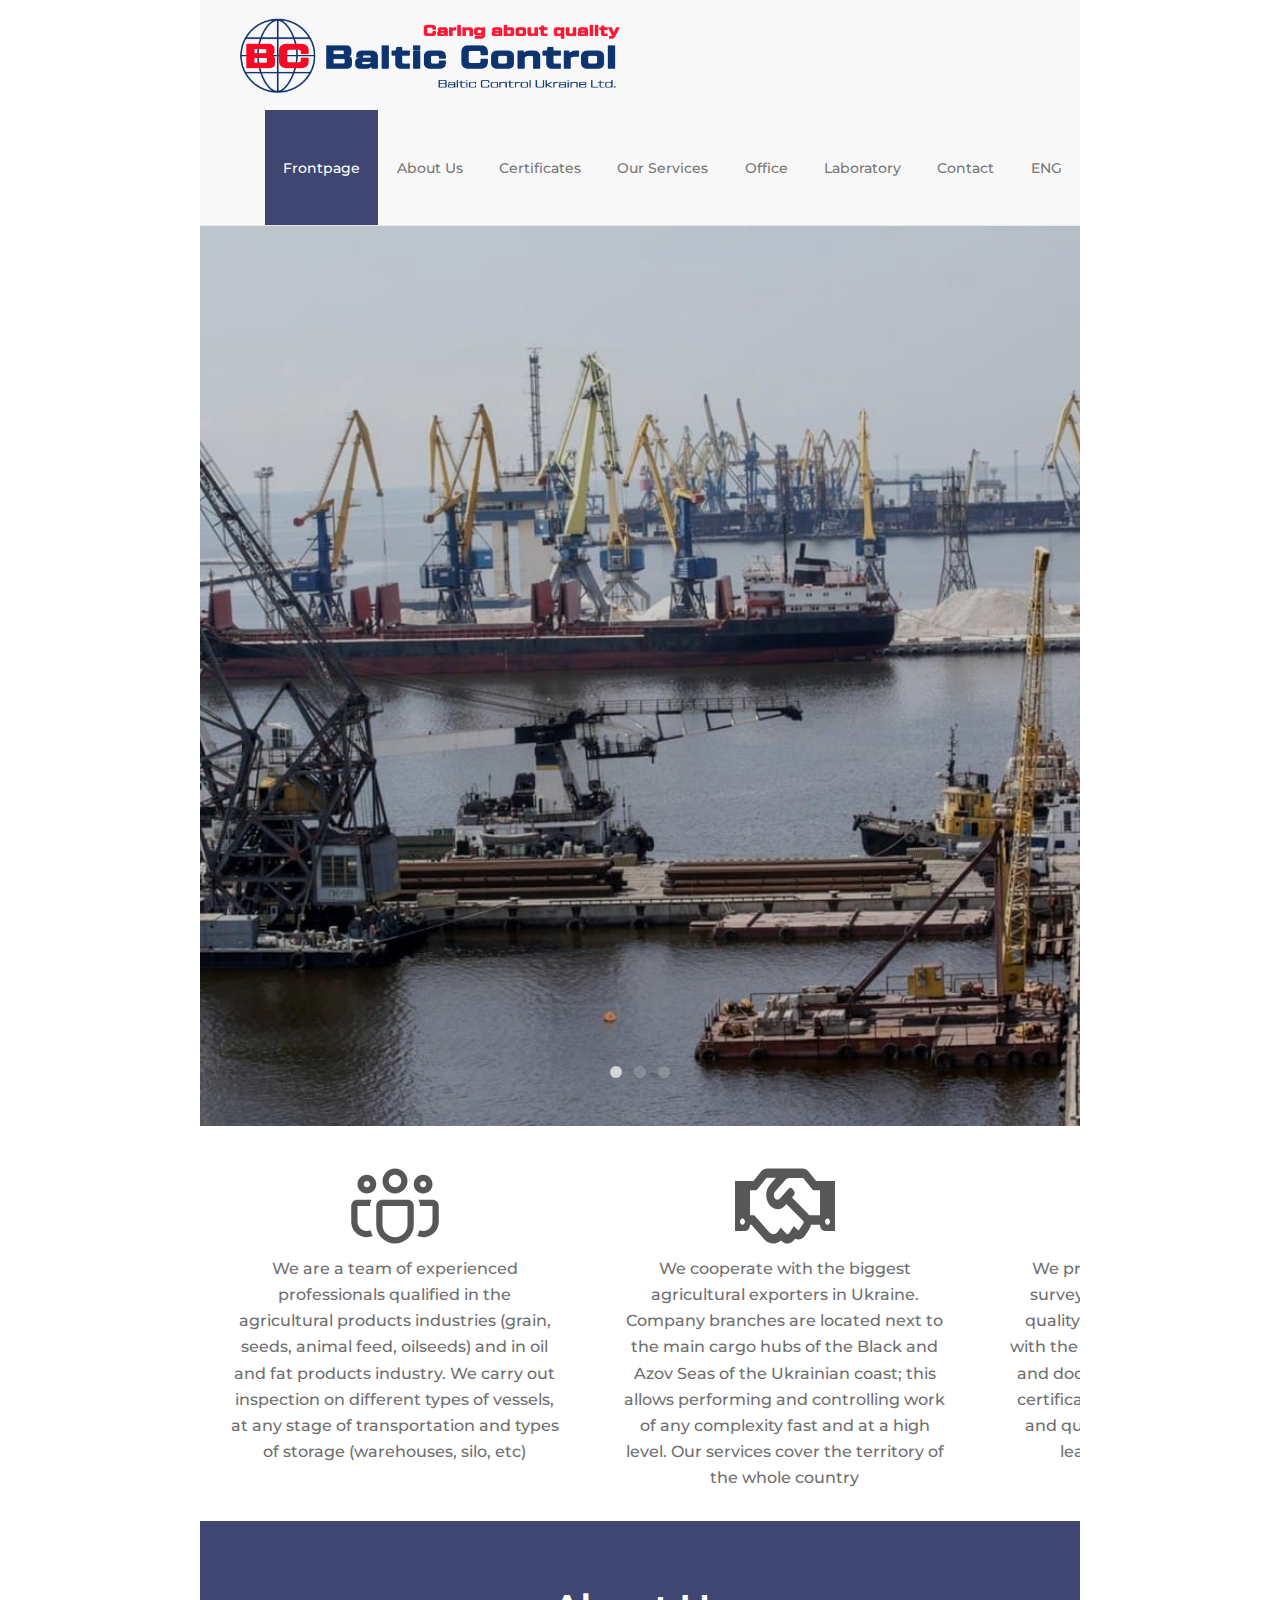
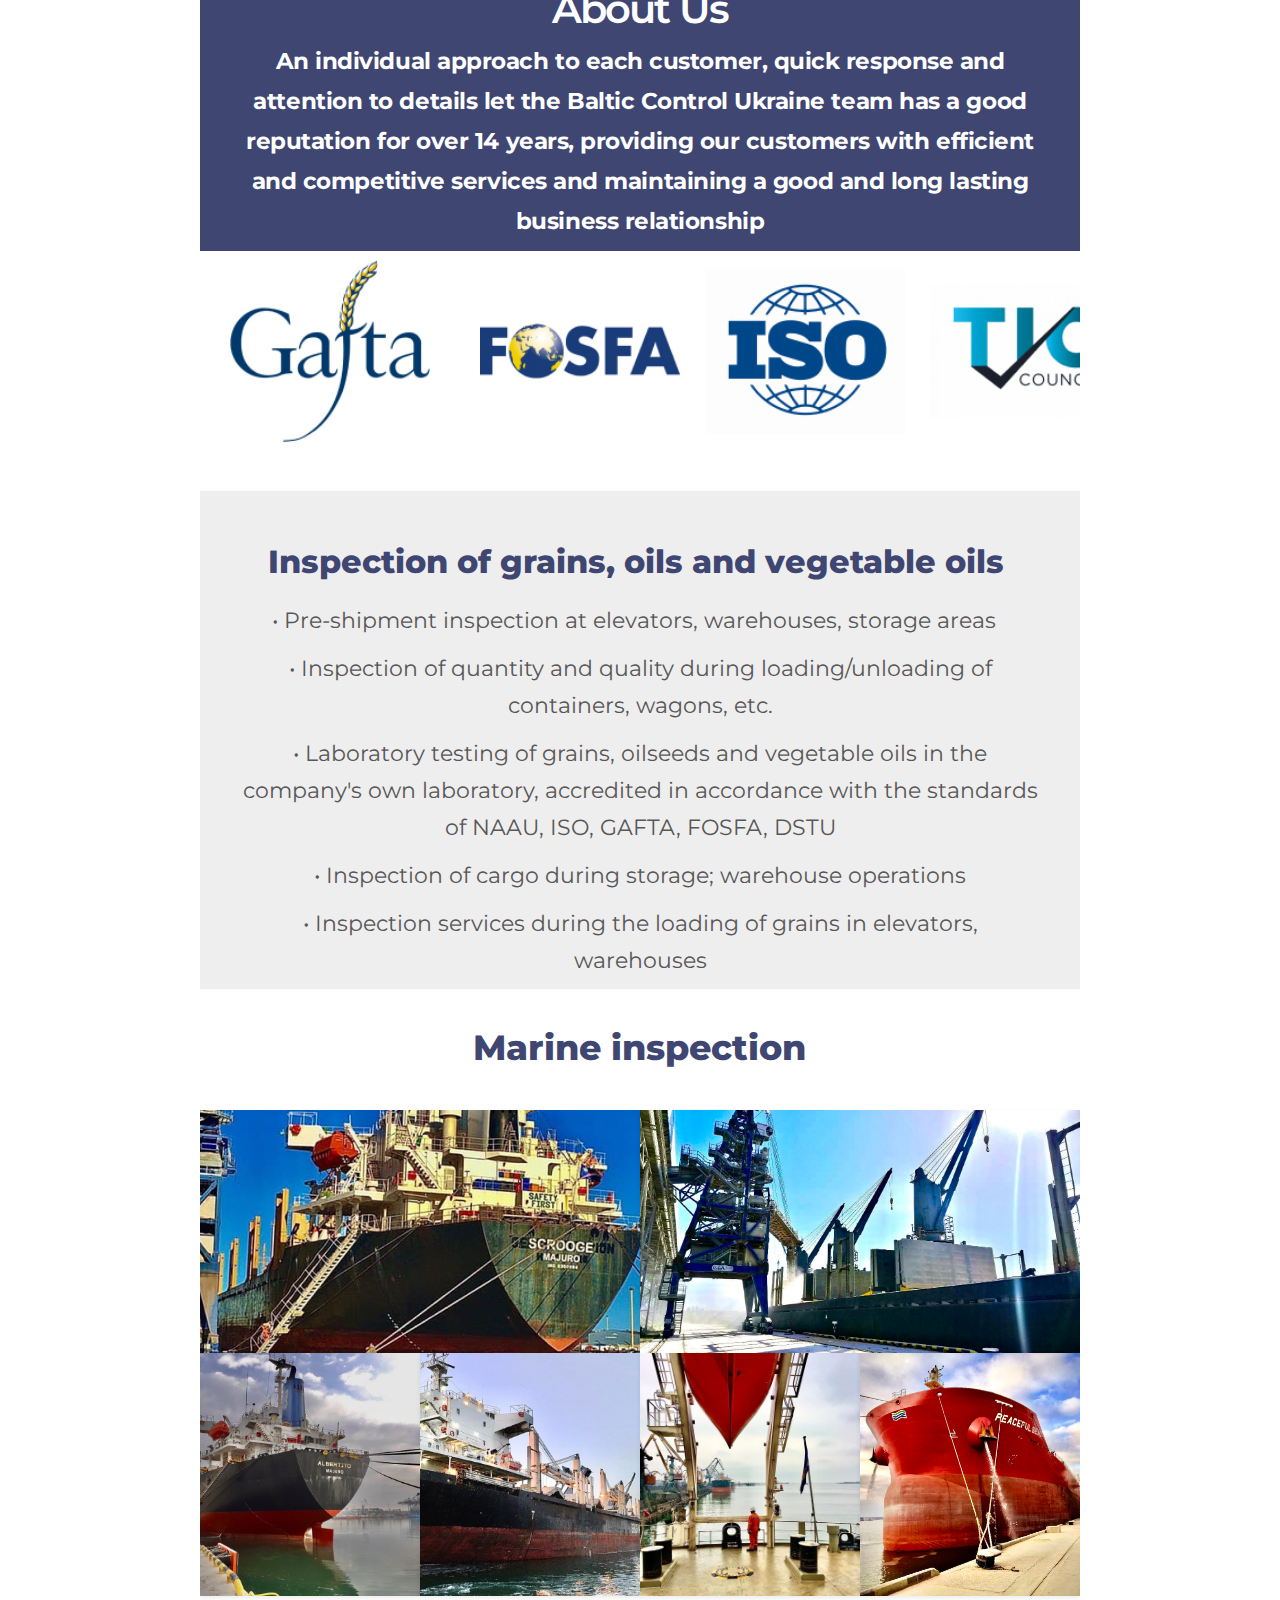
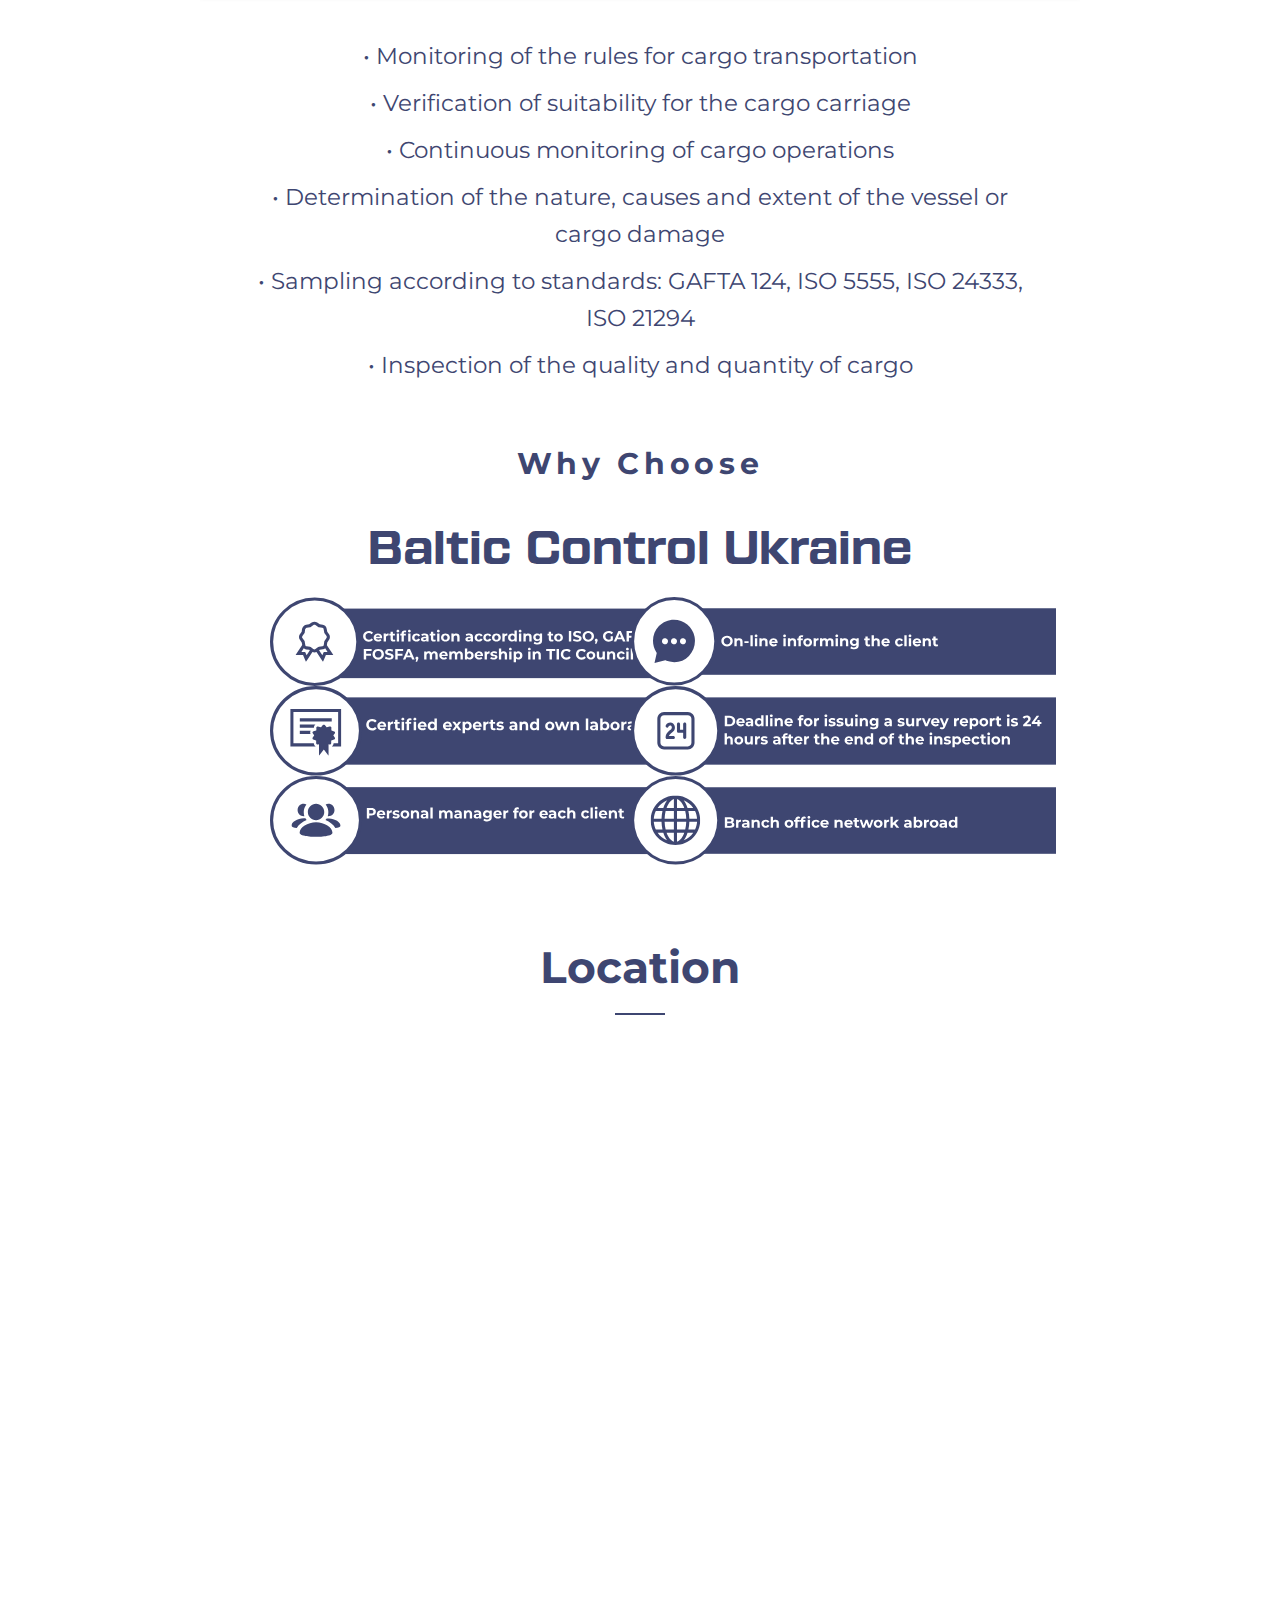
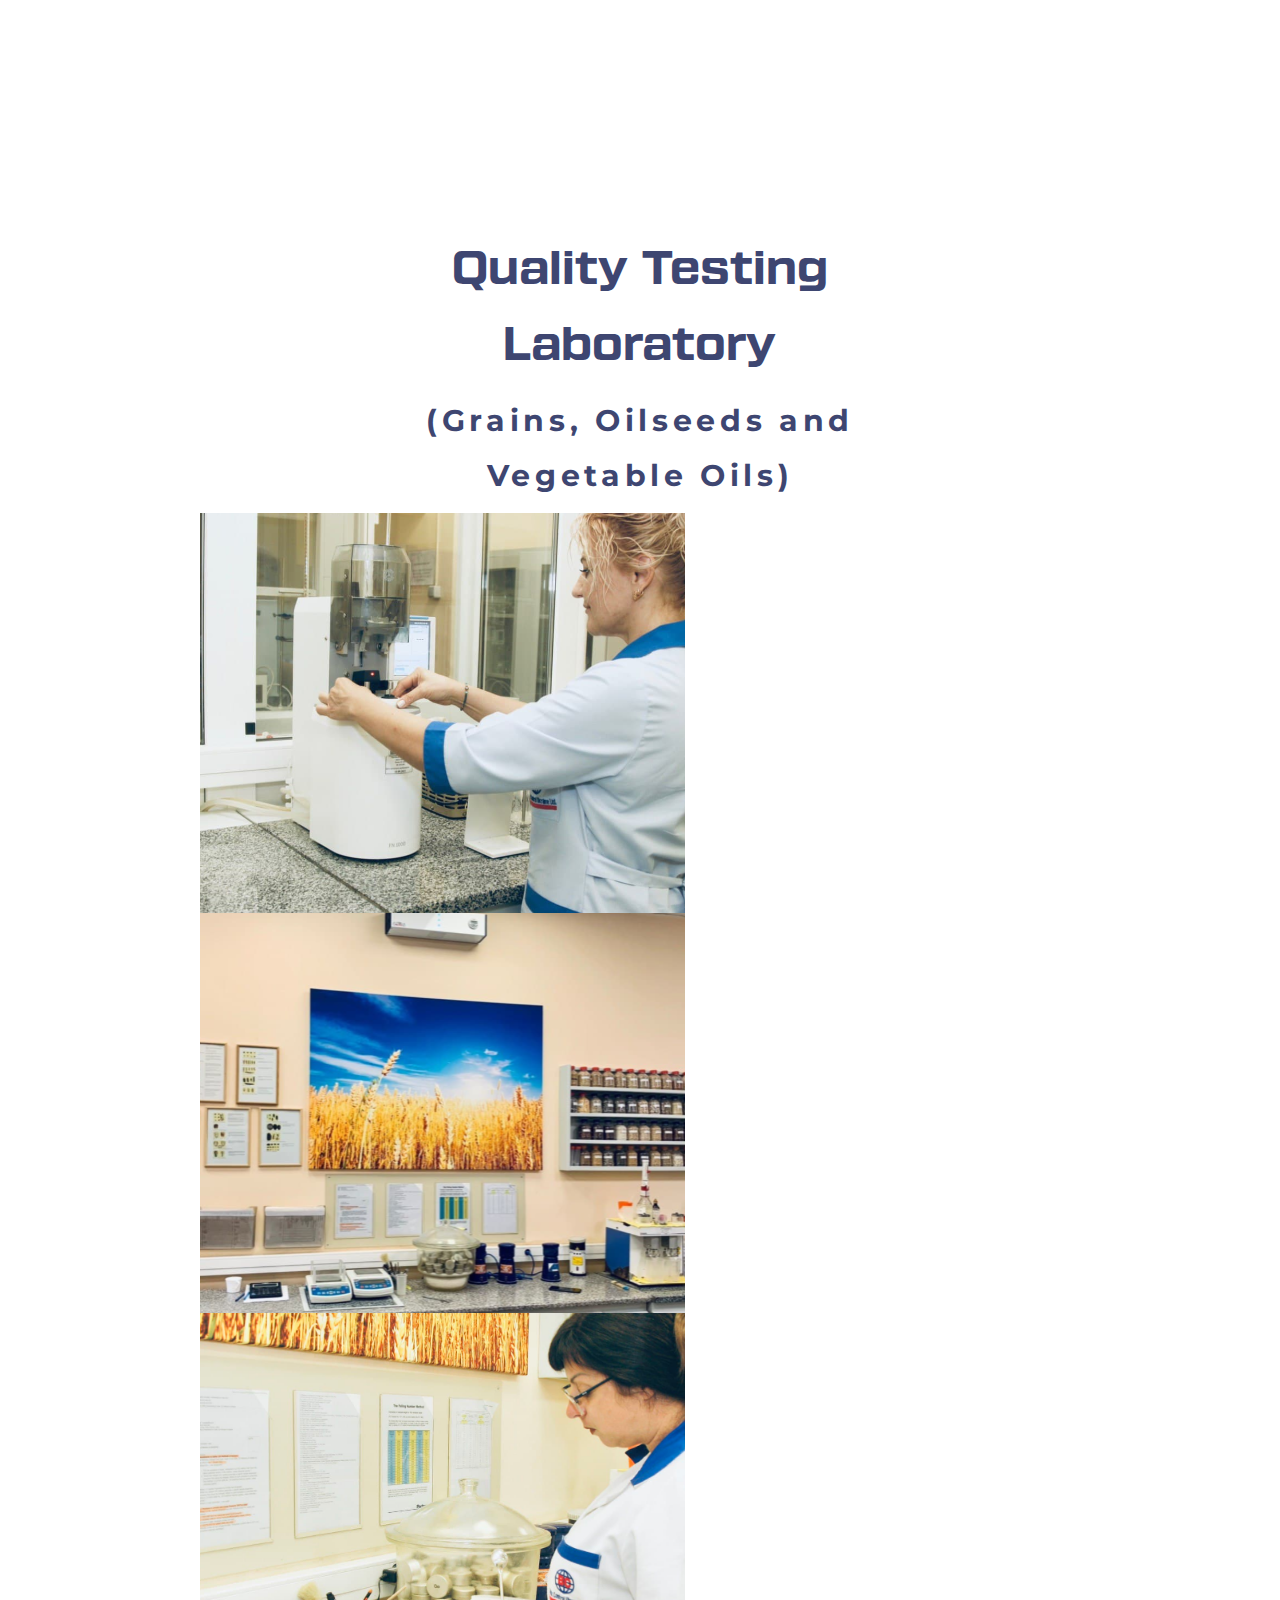
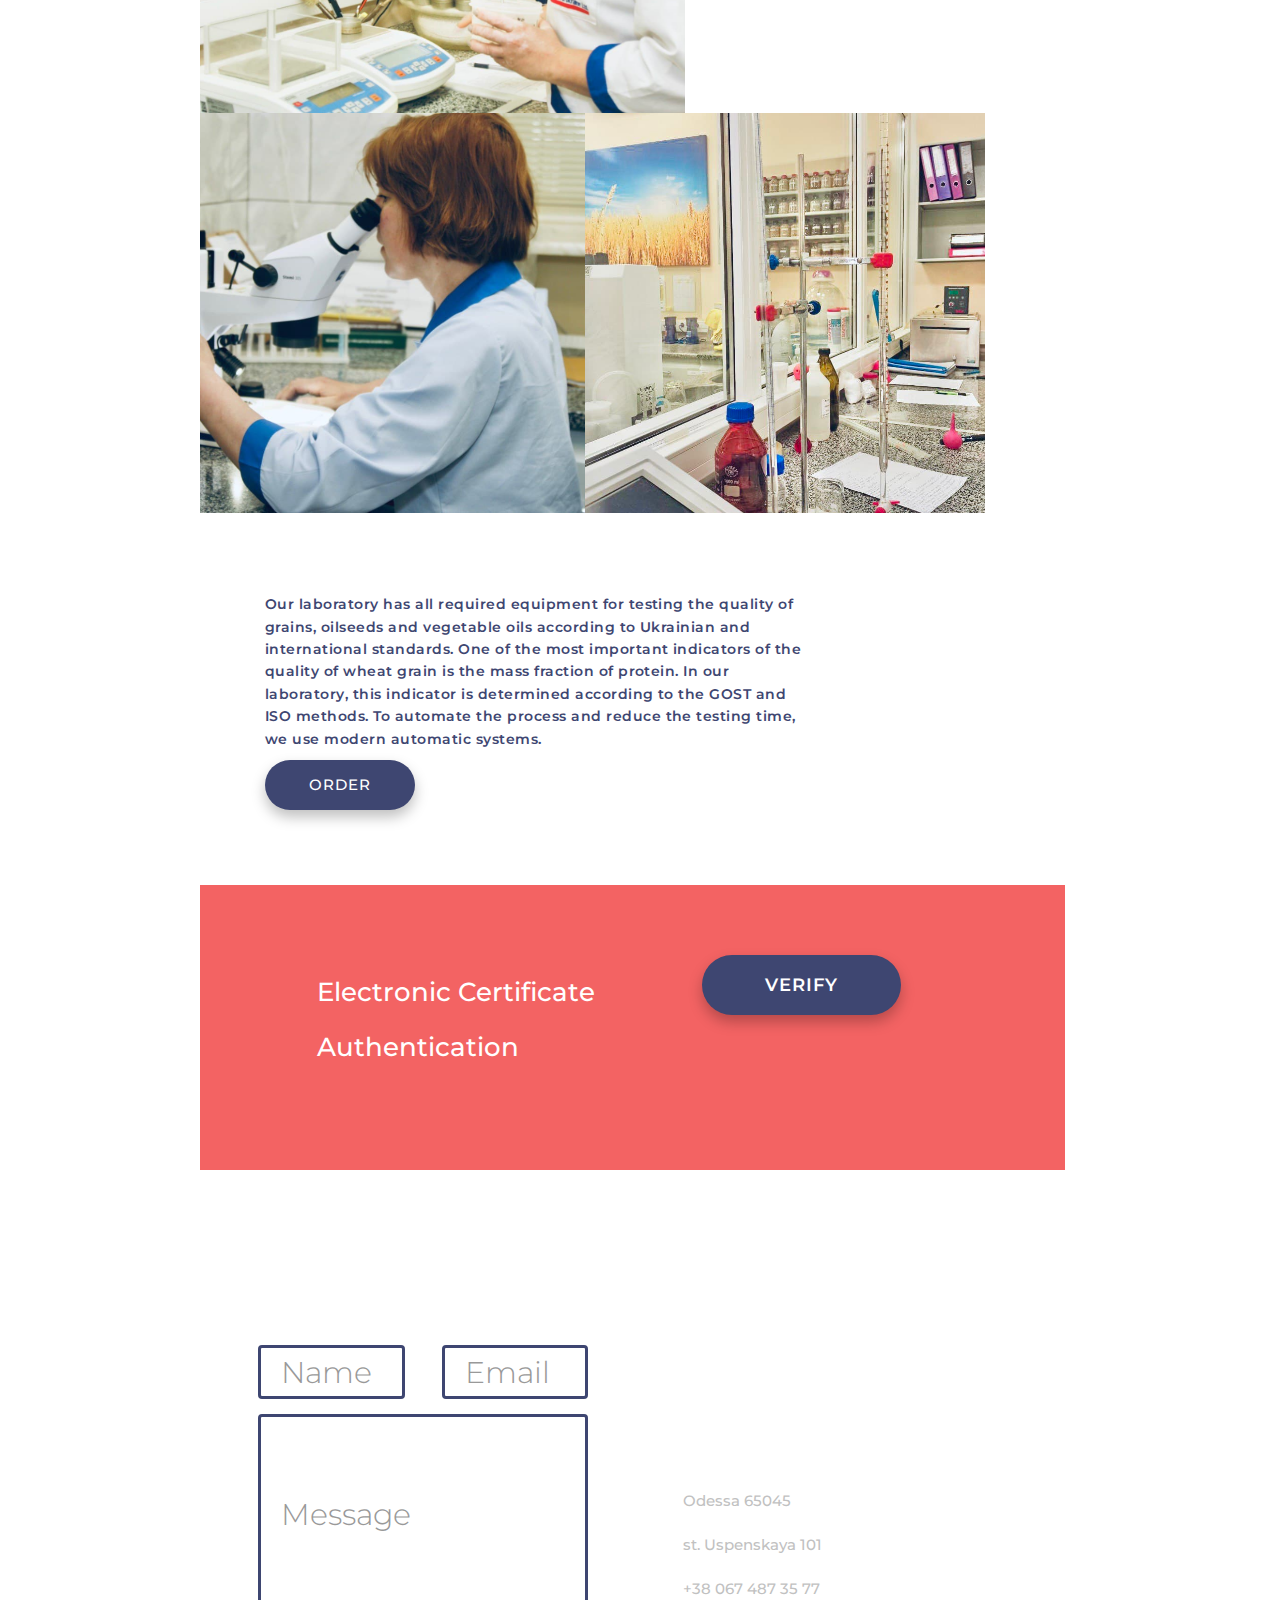
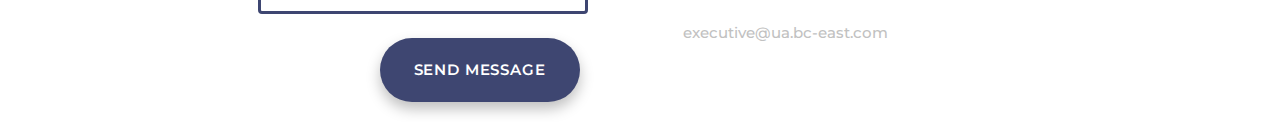
==== commit 05beaec0: "Add files via upload" ====
--- a/eng.html
+++ b/eng.html
@@ -84,23 +84,23 @@
 						</a>
 
 						<div class="dropdown-menu" aria-labelledby="navbarDropdown">
-							<a class="dropdown-item di2" href="./inspect-ua.html">Морська інспекція</a>
-							<a class="dropdown-item di2" href="./inspect-ua.html">Інспекція сухих грузів</a>
-							<a class="dropdown-item di2" href="./inspect-ua.html">Инспекція наливних грузів</a>
-							<a class="dropdown-item di2" href="./inspect-ua.html">Послуги лабораторії</a>
+							<a class="dropdown-item di2" href="./inspect-eng.html">Marine inspection <br></a>
+							<a class="dropdown-item di2" href="./inspect-eng.html">Dry cargo inspection <br></a>
+							<a class="dropdown-item di2" href="./inspect-eng.html">Inspection of liquid cargo <br></a>
+							<a class="dropdown-item di2" href="./inspect-eng.html">Laboratory services <br></a>
 						</div>
 					</li>
 					<li>
-						<a href="./inspect-ua.html" class="inv-bar" style="padding:0px;">Морська інспекція</a>
+						<a href="./inspect-eng.html" class="inv-bar" style="padding:0px;">Marine inspection</a>
 					</li>
 					<li>
-						<a href="./inspect-ua.html" class="inv-bar" style="padding:0px;">Інспекція сухих грузів</a>
+						<a href="./inspect-eng.html" class="inv-bar" style="padding:0px;">Dry cargo inspection</a>
 					</li>
 					<li>
-						<a href="./inspect-ua.html" class="inv-bar" style="padding:0px;">Инспекція наливних грузів</a>
+						<a href="./inspect-eng.html" class="inv-bar" style="padding:0px;">Inspection of liquid cargo</a>
 					</li>
 					<li>
-						<a href="./inspect-ua.html" class="inv-bar" style="padding:0px;">Послуги лабораторії</a>
+						<a href="./inspect-eng.html" class="inv-bar" style="padding:0px;">Laboratory services</a>
 					</li>
 					<li><a href="#office">Office</a></li>
 					<li><a href="#laba">Laboratory</a></li>
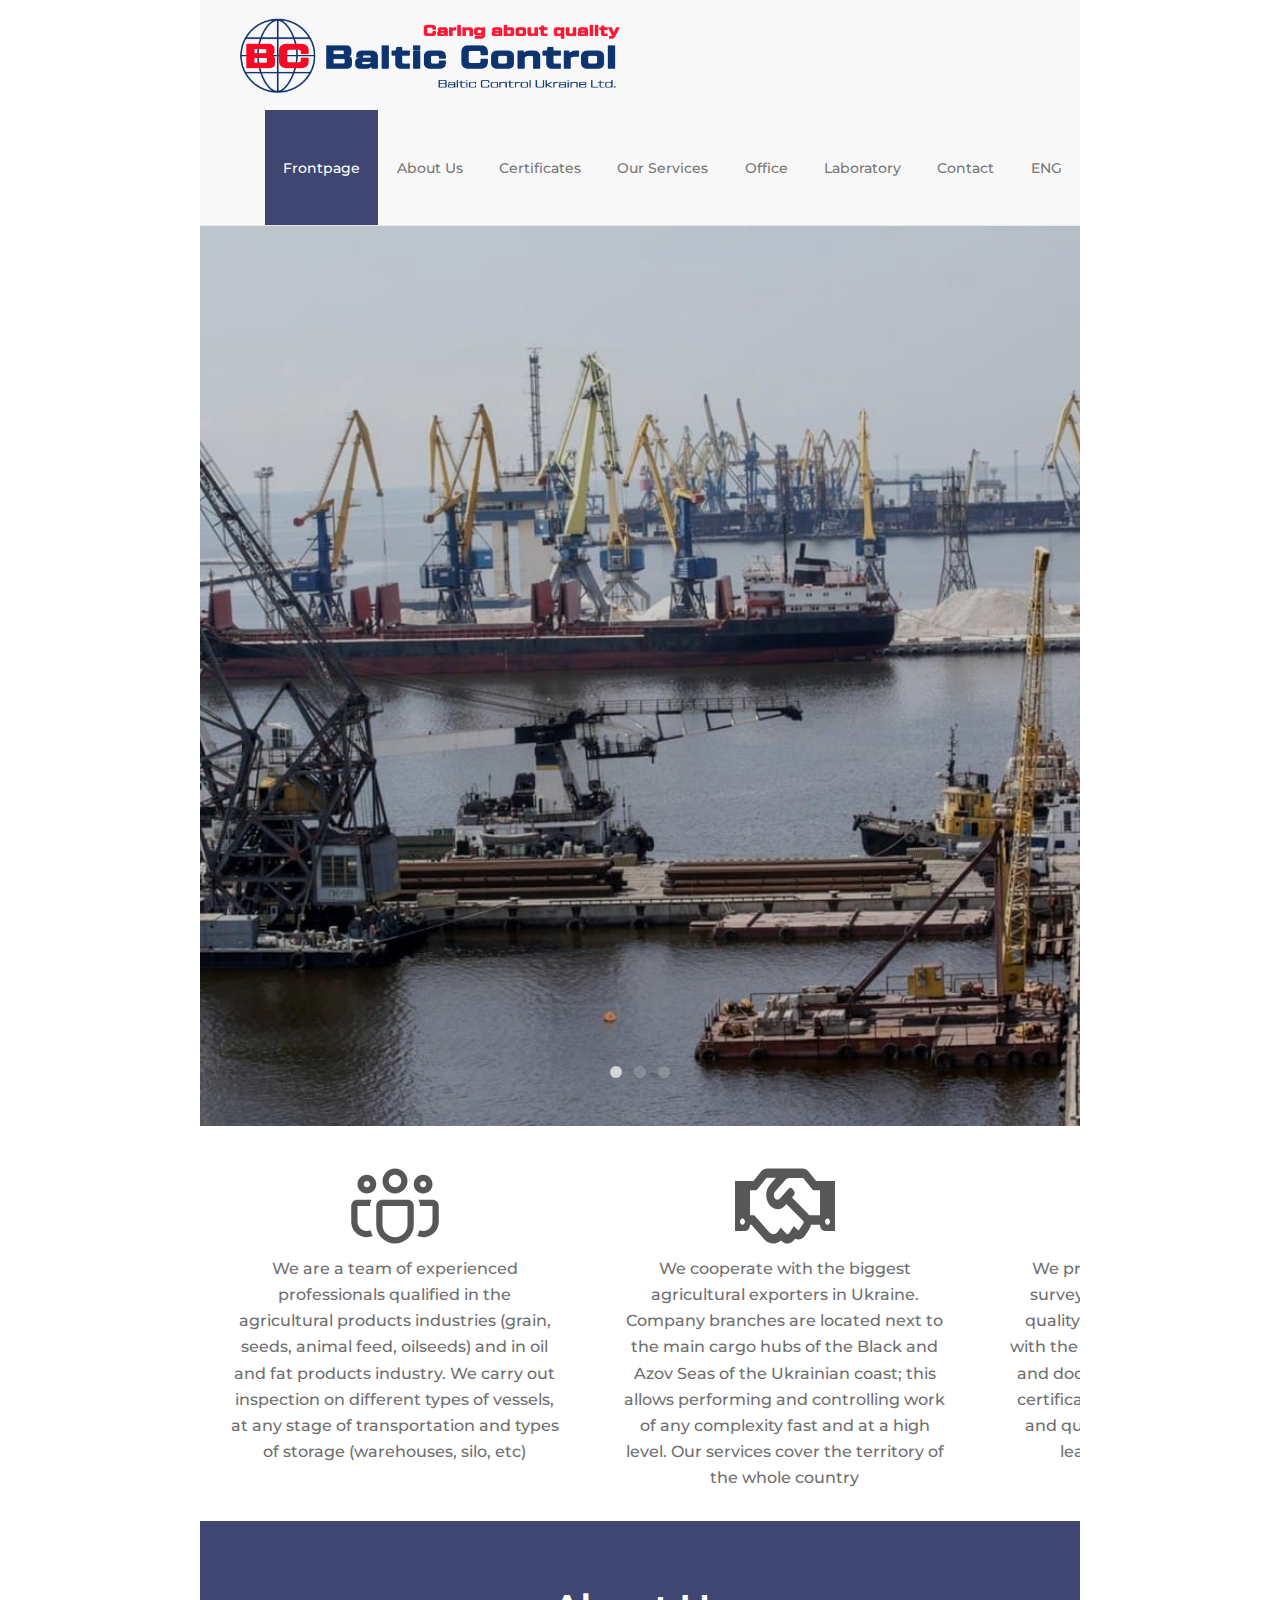
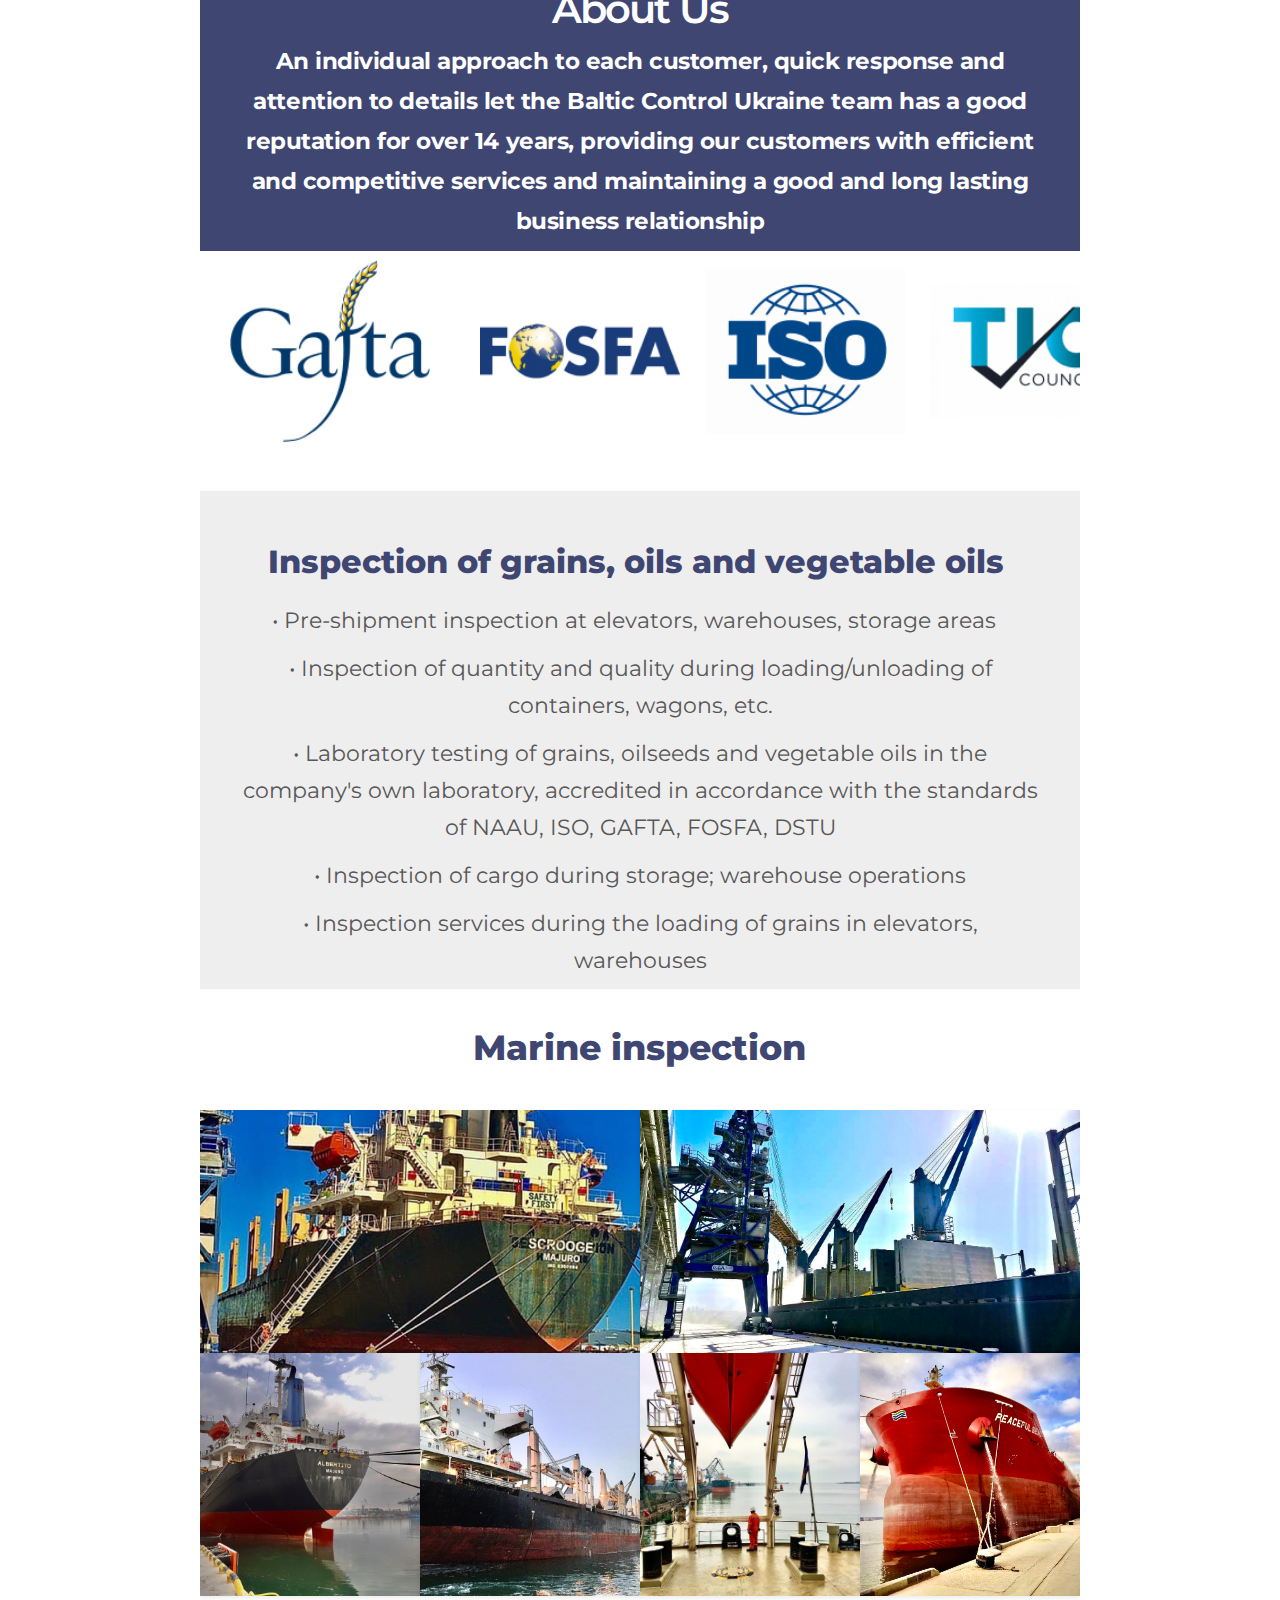
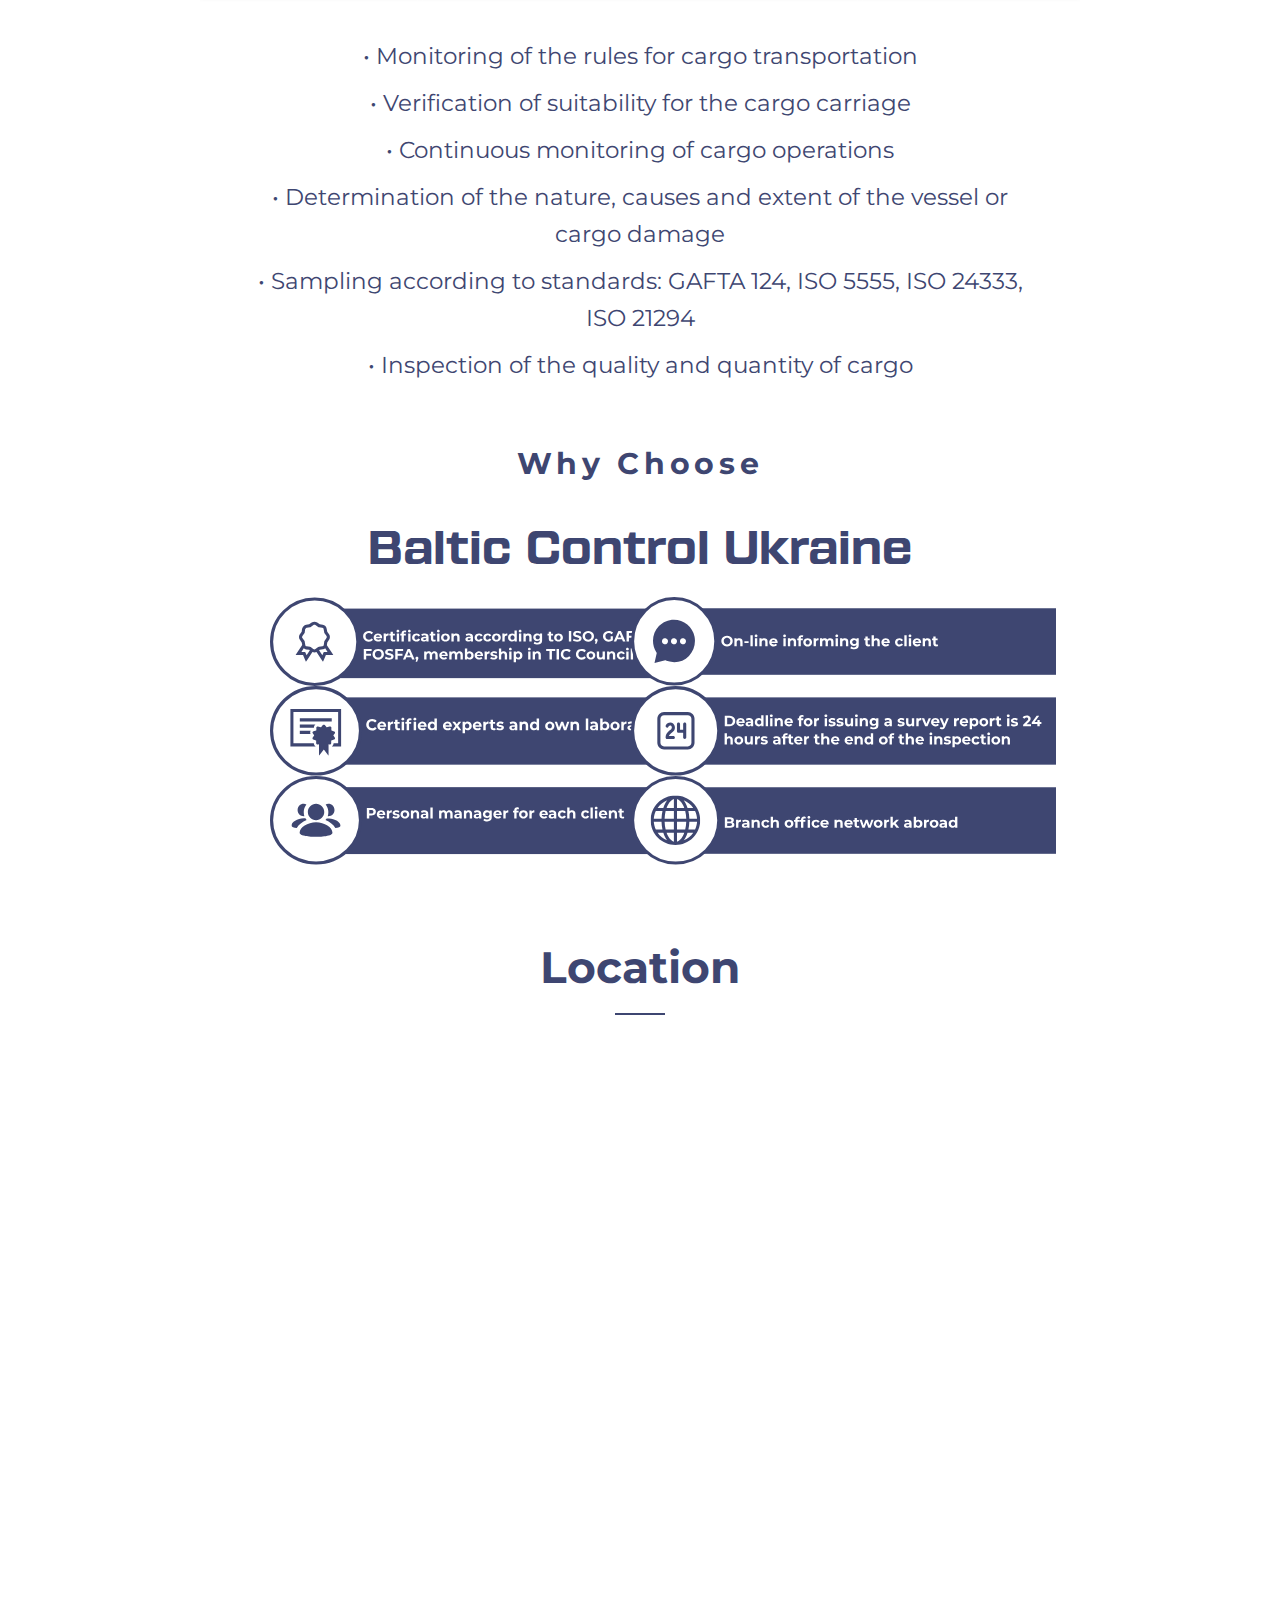
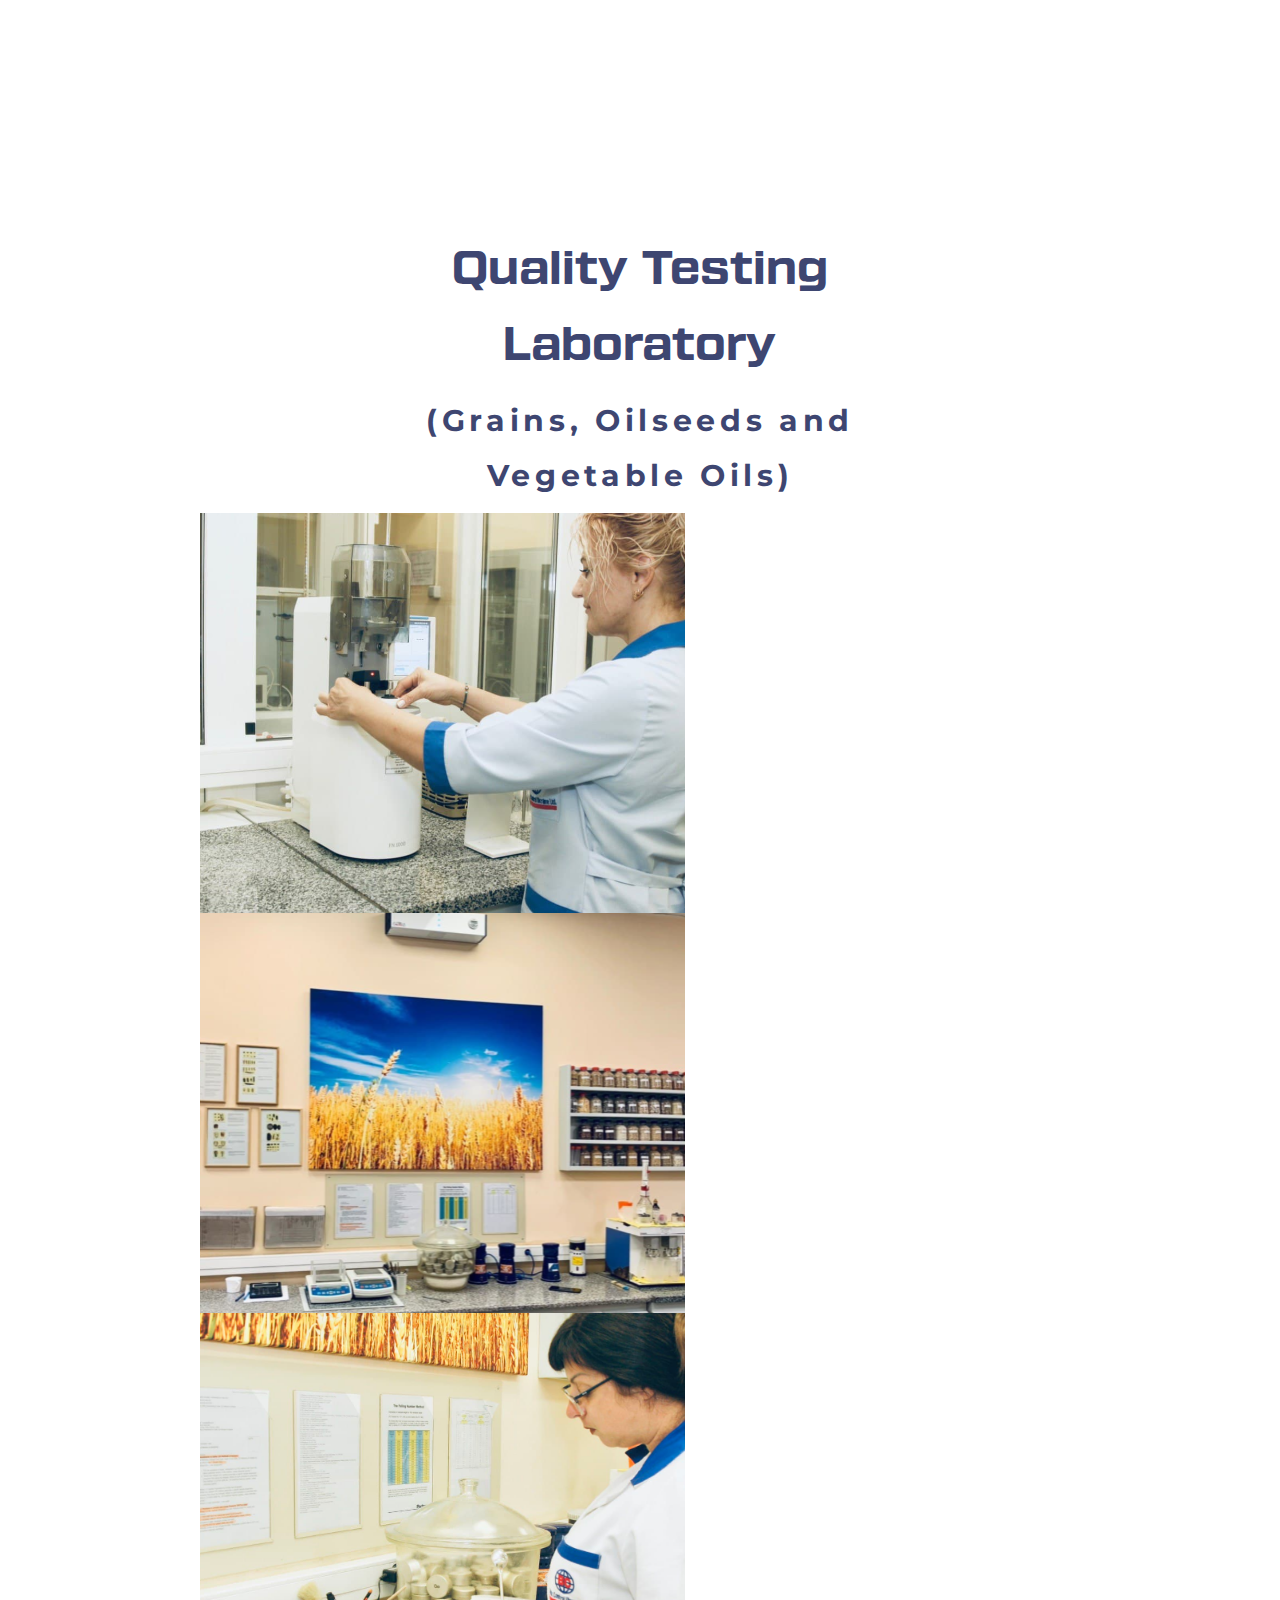
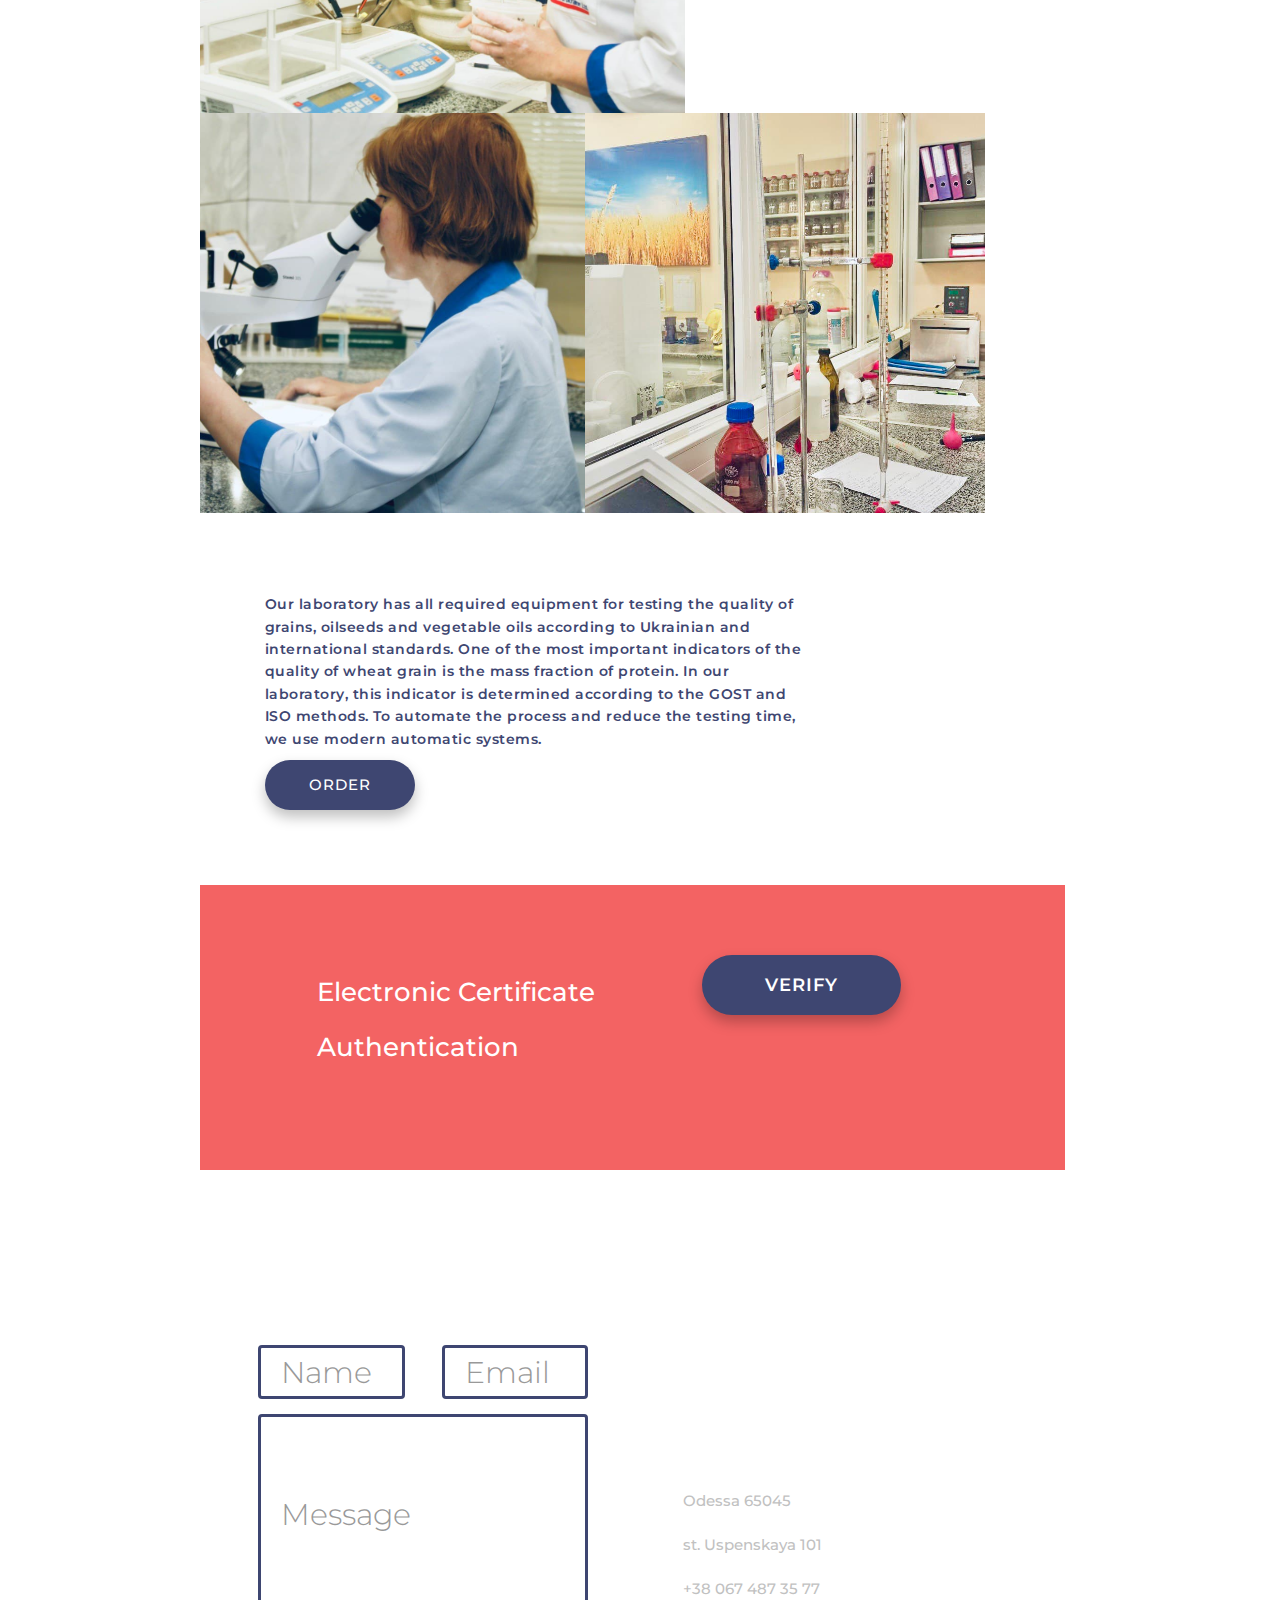
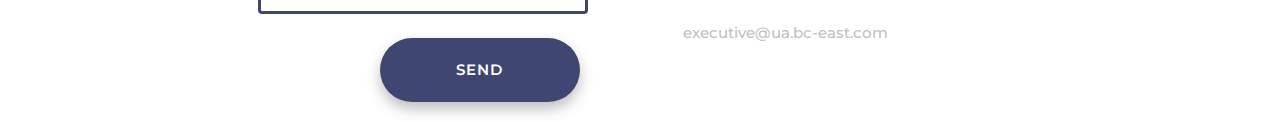
==== commit 3f29e957: "Add files via upload" ====
--- a/eng.html
+++ b/eng.html
@@ -526,7 +526,7 @@
 					<div class="#">
 						<button type="button" class="cont-button">
 							<span class="btn-lab-txt"
-								style="font-weight: 600 !important; ; font-style: normal;">SEND MESSAGE</span>
+								style="font-weight: 600 !important; ; font-style: normal;">SEND</span>
 						</button>
 					</div>
 				</form>
--- a/css/newmobile.css
+++ b/css/newmobile.css
@@ -38,7 +38,7 @@
 }
 
 .naming p {
-    font-size: 16px !important;
+    font-size: 12px !important;
 }
 .oneCard {
     margin-bottom: 40px !important;
@@ -80,7 +80,7 @@
 }
 
 .naming h2 {
-    font-size: 19px !important;
+    font-size: 14px !important;
     line-height: 26px !important;
     max-width: 276px;
 }
@@ -232,6 +232,10 @@
     padding-top: 27px !important;
 }
 
+.naming p{
+    max-width: 325px  !important;
+}
+
 .texts p{
     font-size: 17px !important;
     line-height:25px !important;
--- a/css/newstyle.css
+++ b/css/newstyle.css
@@ -1251,6 +1251,7 @@
 
 
 
+
 @media screen and (max-width: 768px) {
 
   #gtco-features,
@@ -2310,6 +2311,10 @@
   padding-left: 10px !important;
 }
 
+.di3{
+  font-size:18px !important;
+}
+
 .inspect {
   height: auto;
   background: #EEEEEE;
@@ -2331,6 +2336,11 @@
 .dropdown-menu {
   min-width: 303px;
   height: 112px;
+}
+
+.dropdown-item{
+  font-size: 14px ;
+  padding-left: 10px !important;
 }
 
 
